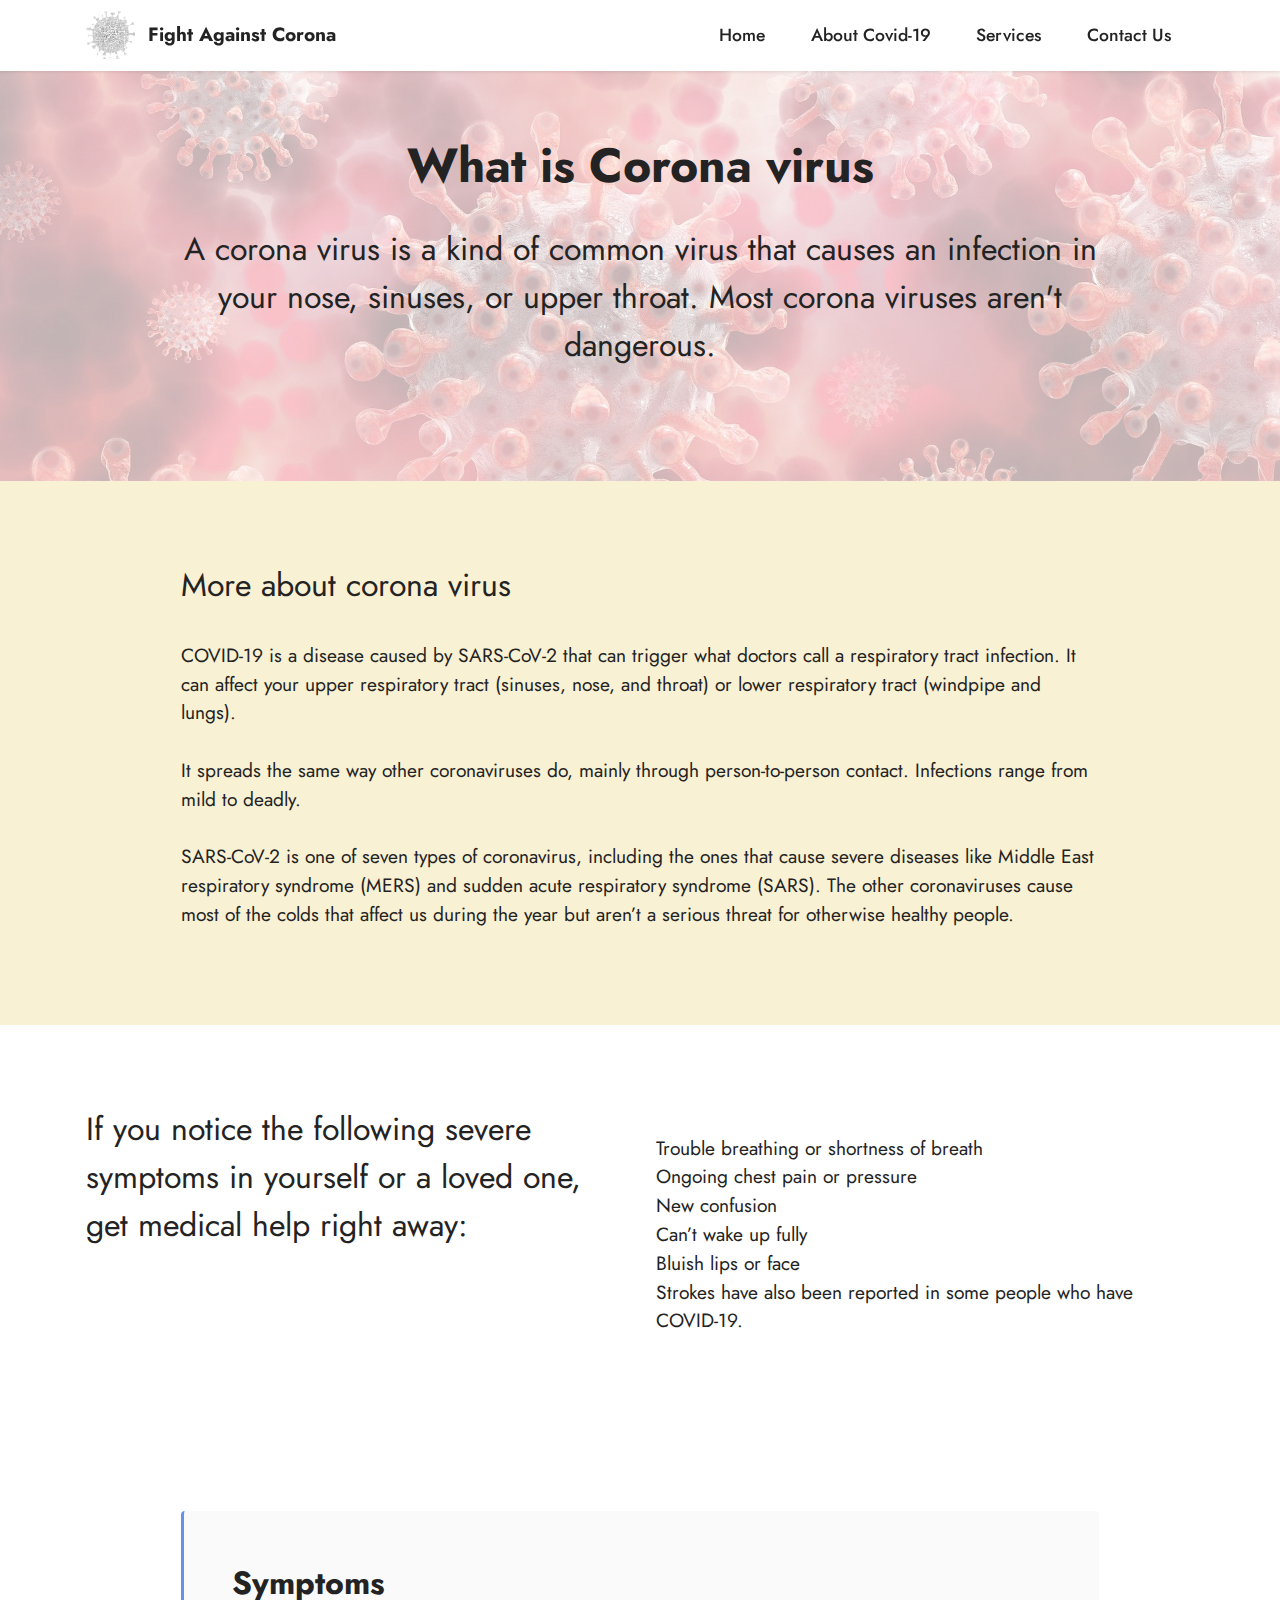
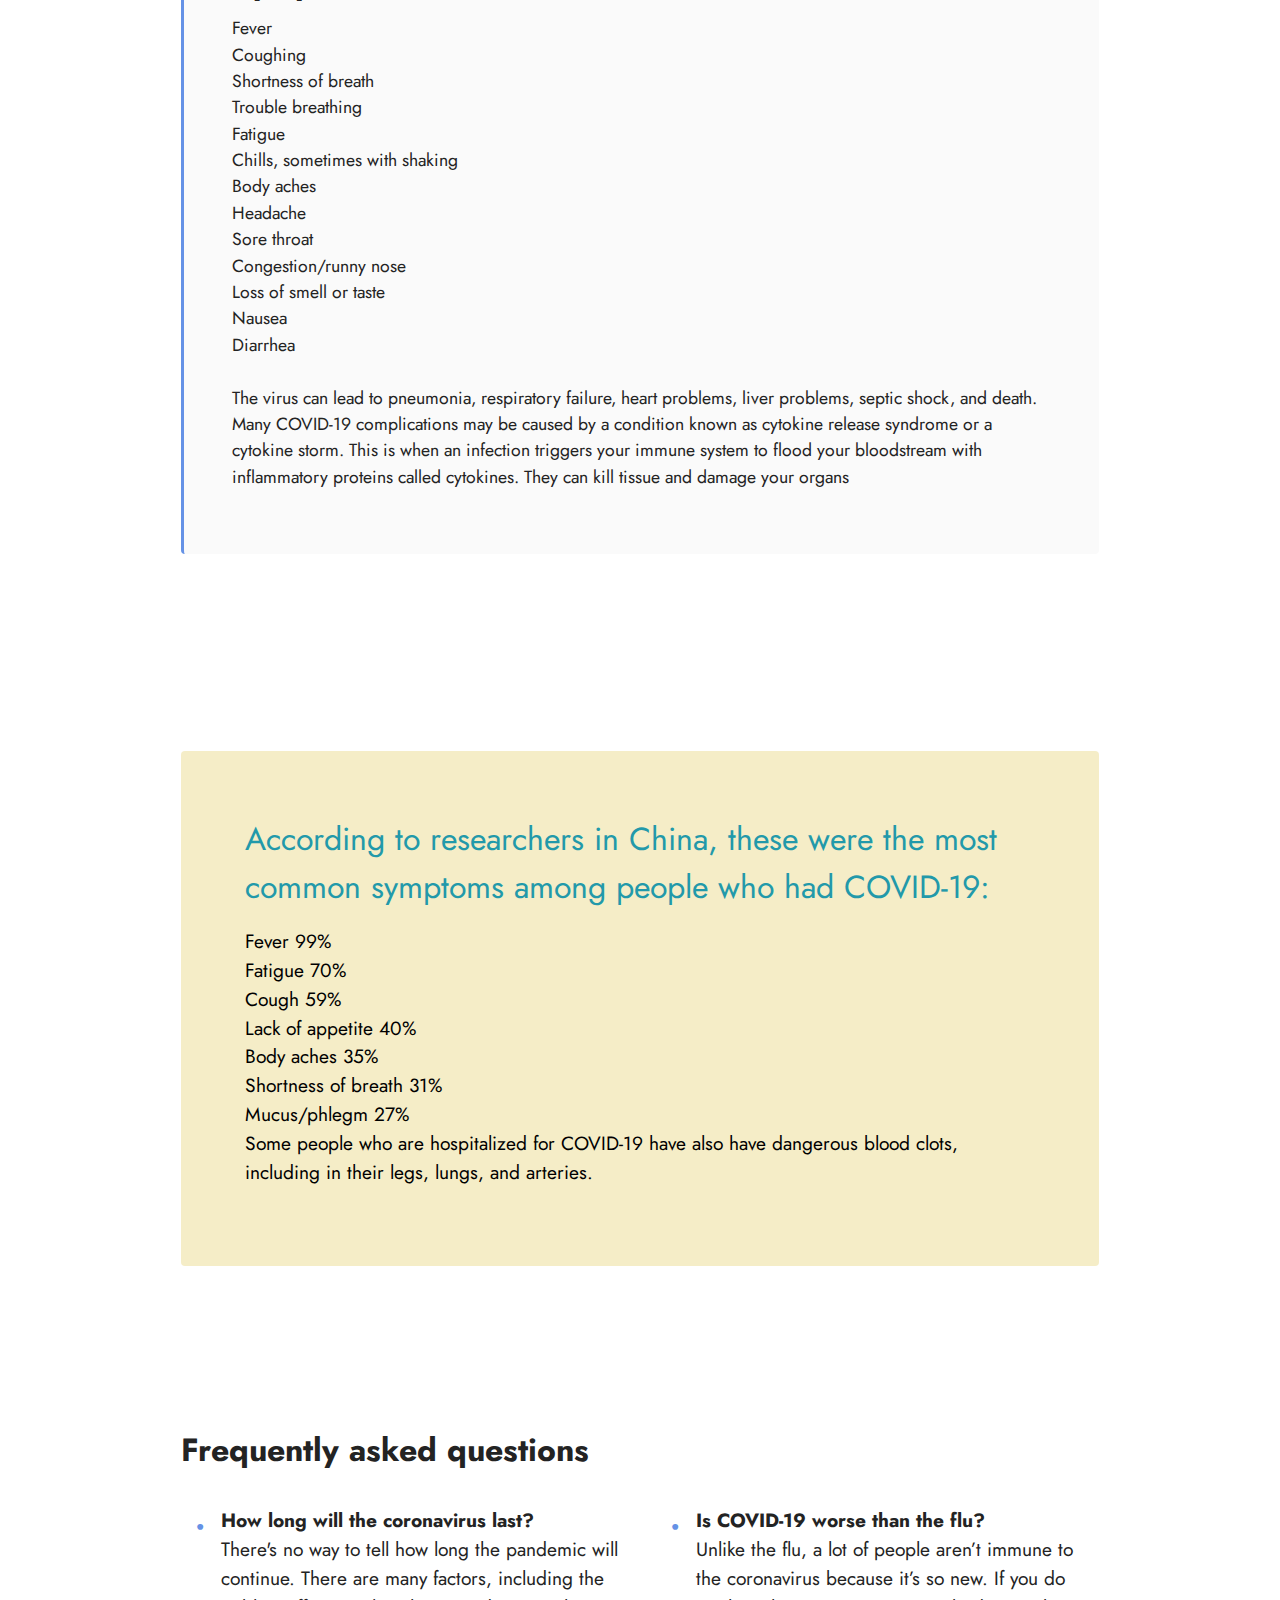
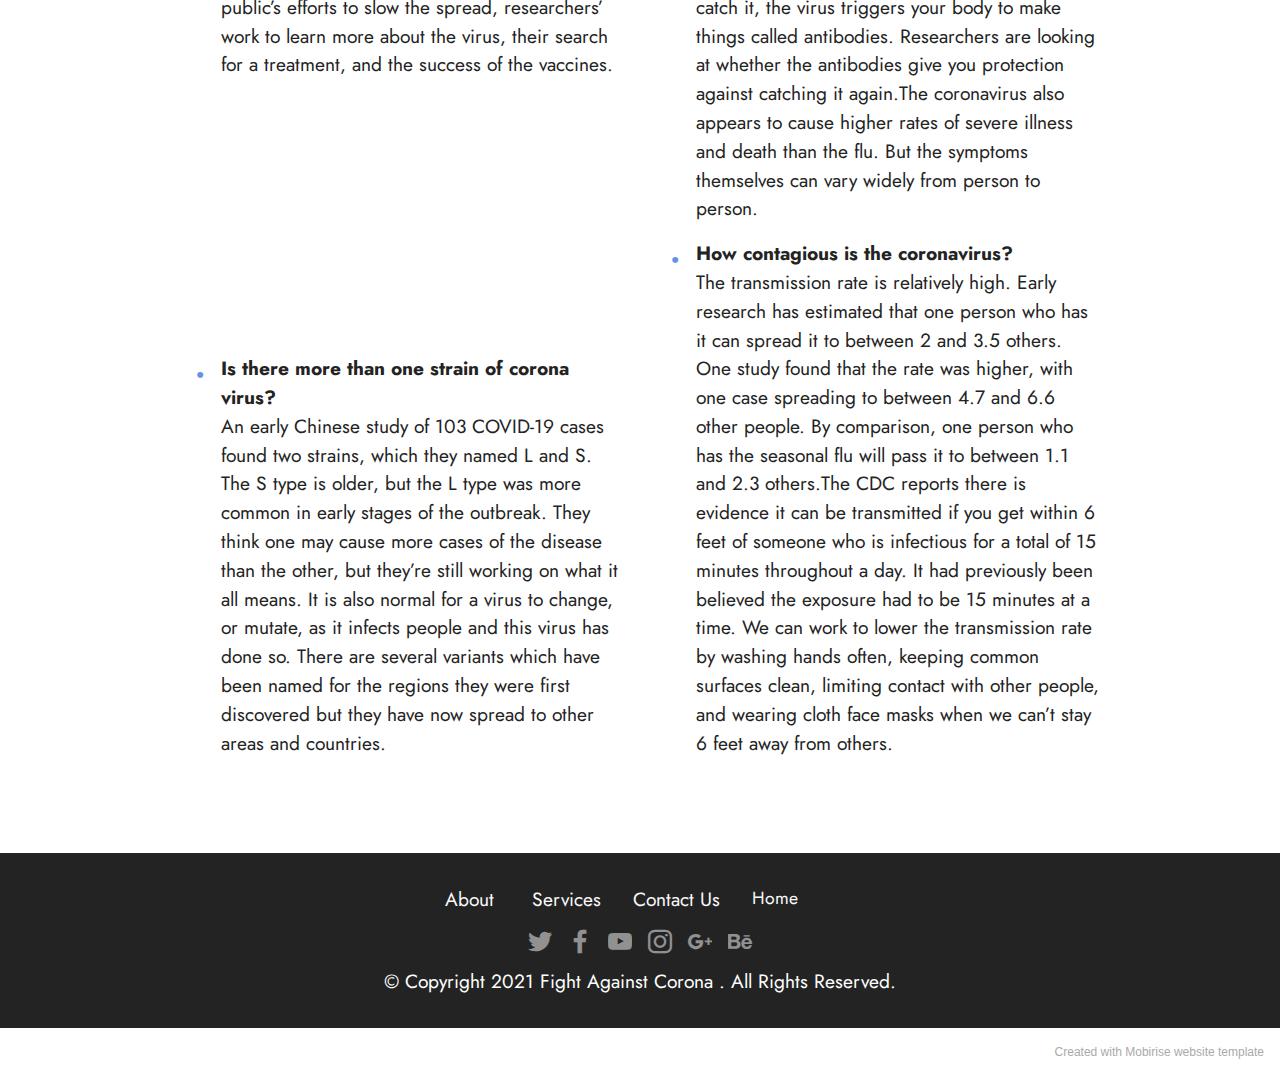
==== page1.html @ 6786c29e "create github pages" ====
<!DOCTYPE html>
<html  >
<head>
  <!-- Site made with Mobirise Website Builder v5.3.0, https://mobirise.com -->
  <meta charset="UTF-8">
  <meta http-equiv="X-UA-Compatible" content="IE=edge">
  <meta name="generator" content="Mobirise v5.3.0, mobirise.com">
  <meta name="viewport" content="width=device-width, initial-scale=1, minimum-scale=1">
  <link rel="shortcut icon" href="assets/images/mbr-135x133.png" type="image/x-icon">
  <meta name="description" content="">
  
  
  <title>About</title>
  <link rel="stylesheet" href="assets/tether/tether.min.css">
  <link rel="stylesheet" href="assets/bootstrap/css/bootstrap.min.css">
  <link rel="stylesheet" href="assets/bootstrap/css/bootstrap-grid.min.css">
  <link rel="stylesheet" href="assets/bootstrap/css/bootstrap-reboot.min.css">
  <link rel="stylesheet" href="assets/dropdown/css/style.css">
  <link rel="stylesheet" href="assets/socicon/css/styles.css">
  <link rel="stylesheet" href="assets/theme/css/style.css">
  <link rel="preload" as="style" href="assets/mobirise/css/mbr-additional.css"><link rel="stylesheet" href="assets/mobirise/css/mbr-additional.css" type="text/css">
  
  
  
  
</head>
<body>
  
  <section class="menu menu1 cid-su1gDEBrvq" once="menu" id="menu1-2">
    

    <nav class="navbar navbar-dropdown navbar-fixed-top navbar-expand-lg">
        <div class="container">
            <div class="navbar-brand">
                <span class="navbar-logo">
                    <a href="https://mobiri.se">
                        <img src="assets/images/mbr-135x133.png" alt="Mobirise" style="height: 3rem;">
                    </a>
                </span>
                <span class="navbar-caption-wrap"><a class="navbar-caption text-black display-7" href="https://mobiri.se">Fight Against Corona<br></a></span>
            </div>
            <button class="navbar-toggler" type="button" data-toggle="collapse" data-target="#navbarSupportedContent" aria-controls="navbarNavAltMarkup" aria-expanded="false" aria-label="Toggle navigation">
                <div class="hamburger">
                    <span></span>
                    <span></span>
                    <span></span>
                    <span></span>
                </div>
            </button>
            <div class="collapse navbar-collapse" id="navbarSupportedContent">
                <ul class="navbar-nav nav-dropdown nav-right" data-app-modern-menu="true"><li class="nav-item"><a class="nav-link link text-black text-primary display-4" href="index.html">Home</a></li><li class="nav-item"><a class="nav-link link text-black text-primary display-4" href="page1.html">About Covid-19</a></li>
                    <li class="nav-item"><a class="nav-link link text-black text-primary display-4" href="page2.html">
                            Services</a></li>
                    <li class="nav-item"><a class="nav-link link text-black text-primary display-4" href="page3.html">Contact Us</a>
                    </li></ul>
                
                
            </div>
        </div>
    </nav>
</section>

<section class="content4 cid-su1xRZBthz" id="content4-c">
    
    <div class="mbr-overlay" style="opacity: 0.7; background-color: rgb(255, 255, 255);">
    </div>
    <div class="container">
        <div class="row justify-content-center">
            <div class="title col-md-12 col-lg-10">
                <h3 class="mbr-section-title mbr-fonts-style align-center mb-4 display-2"><strong>What is Corona virus</strong></h3>
                <h4 class="mbr-section-subtitle align-center mbr-fonts-style mb-4 display-5">A corona virus is a kind of common virus that causes an infection in your nose, sinuses, or upper throat. Most corona viruses aren't dangerous.</h4>
                
            </div>
        </div>
    </div>
</section>

<section class="content5 cid-su1yumZZhE" id="content5-d">
    
    <div class="container">
        <div class="row justify-content-center">
            <div class="col-md-12 col-lg-10">
                
                <h4 class="mbr-section-subtitle mbr-fonts-style mb-4 display-5">
                    More about corona virus</h4>
                <p class="mbr-text mbr-fonts-style display-7">COVID-19 is a disease caused by SARS-CoV-2 that can trigger what doctors call a respiratory tract infection. It can affect your upper respiratory tract (sinuses, nose, and throat) or lower respiratory tract (windpipe and lungs).
<br>
<br>It spreads the same way other coronaviruses do, mainly through person-to-person contact. Infections range from mild to deadly.
<br>
<br>SARS-CoV-2 is one of seven types of coronavirus, including the ones that cause severe diseases like Middle East respiratory syndrome (MERS) and sudden acute respiratory syndrome (SARS). The other coronaviruses cause most of the colds that affect us during the year but aren’t a serious threat for otherwise healthy people.</p>
            </div>
        </div>
    </div>
</section>

<section class="content10 cid-su1BFPc1f1" id="content10-i">
    
    <div class="container">
        <div class="row justify-content-center">
            <div class="col-12 col-md">
                
                <h6 class="mbr-section-subtitle mbr-fonts-style mb-4 display-5">If you notice the following severe symptoms in yourself or a loved one, get medical help right away: 
<div><br></div></h6>
            </div>
            <div class="col-md-12 col-lg-6">
                <p class="mbr-text mbr-fonts-style display-7"><br>Trouble breathing or shortness of breath 
<br>Ongoing chest pain or pressure 
<br>New confusion 
<br>Can’t wake up fully 
<br>Bluish lips or face 
<br>Strokes have also been reported in some people who have COVID-19.</p>
            </div>
        </div>
    </div>
</section>

<section class="content7 cid-su1AZ4Ae5t" id="content7-h">
    
    <div class="container">
        <div class="row justify-content-center">
            <div class="col-12 col-md-10">
                <blockquote>
                <h5 class="mbr-section-title mbr-fonts-style mb-2 display-5"><strong>Symptoms</strong></h5>
                <p class="mbr-text mbr-fonts-style display-4">Fever 
<br>Coughing 
<br>Shortness of breath 
<br>Trouble breathing 
<br>Fatigue 
<br>Chills, sometimes with shaking 
<br>Body aches 
<br>Headache 
<br>Sore throat 
<br>Congestion/runny nose 
<br>Loss of smell or taste 
<br>Nausea 
<br>Diarrhea&nbsp;<br><br>The virus can lead to pneumonia, respiratory failure, heart problems, liver problems, septic shock, and death. Many COVID-19 complications may be caused by a condition known as cytokine release syndrome or a cytokine storm. This is when an infection triggers your immune system to flood your bloodstream with inflammatory proteins called cytokines. They can kill tissue and damage your organs<br></p></blockquote>
            </div>
        </div>
    </div>
</section>

<section class="content15 cid-su1zeWT4mU mbr-parallax-background" id="content15-e">

    

    <div class="mbr-overlay" style="opacity: 0.4; background-color: rgb(255, 255, 255);">
    </div>
    <div class="container">
        <div class="row justify-content-center">
            <div class="card col-md-12 col-lg-10">
                <div class="card-wrapper">
                    <div class="card-box align-left">
                        <h4 class="card-title mbr-fonts-style mbr-white mb-3 display-5">According to researchers in China, these were the most common symptoms among people who had COVID-19:&nbsp;&nbsp;</h4>
                        <p class="mbr-text mbr-fonts-style display-7">Fever 99%
<br>Fatigue 70%
<br>Cough 59%
<br>Lack of appetite 40%
<br>Body aches 35%
<br>Shortness of breath 31%
<br>Mucus/phlegm 27%
<br>Some people who are hospitalized for COVID-19 have also have dangerous blood clots, including in their legs, lungs, and arteries.</p>
                        
                    </div>
                </div>
            </div>
        </div>
    </div>
</section>

<section class="content13 cid-su1A7gB6Mn mbr-parallax-background" id="content13-g">
    
    <div class="mbr-overlay" style="opacity: 0.9; background-color: rgb(255, 255, 255);"></div>
    <div class="container">
        <div class="row justify-content-center">
            <div class="col-md-12 col-lg-10">
                <h3 class="mbr-section-title mbr-fonts-style mb-4 display-5">
                    <strong>Frequently asked questions</strong>
                </h3>
            </div>
        </div>
        <div class="row justify-content-center">
            <div class="col-md-12 col-lg-10">
                <div class="row justify-content-center">
                    <div class="col-12 col-lg-6">
                        <ul class="list mbr-fonts-style display-7">
                            <li><strong>How long will the coronavirus last?<br></strong>There's no way to tell how long the pandemic will continue. There are many factors, including the public’s efforts to slow the spread, researchers’ work to learn more about the virus, their search for a treatment, and the success of the vaccines.<br><br><br><br><br><br><br><br><br><br></li><li><strong>Is there more than one strain of corona virus?</strong><br>An early Chinese study of 103 COVID-19 cases found two strains, which they named L and S. The S type is older, but the L type was more common in early stages of the outbreak. They think one may cause more cases of the disease than the other, but they’re still working on what it all means. It is also normal for a virus to change, or mutate, as it infects people and this virus has done so. There are several variants which have been named for the regions they were first discovered but they have now spread to other areas and countries.&nbsp;</li>
                        </ul>
                    </div>
                    <div class="col-12 col-lg-6">
                        <ul class="list mbr-fonts-style display-7">
                            <li><span style="font-size: 1.2rem;"><strong>Is COVID-19 worse than the flu?<br></strong></span>Unlike the flu, a lot of people aren’t immune to the coronavirus because it’s so new. If you do catch it, the virus triggers your body to make things called antibodies. Researchers are looking at whether the antibodies give you protection against catching it again.The coronavirus also appears to cause higher rates of severe illness and death than the flu. But the symptoms themselves can vary widely from person to person.</li>
                            <li><strong>How contagious is the coronavirus?
<br></strong>The transmission rate is relatively high. Early research has estimated that one person who has it can spread it to between 2 and 3.5 others. One study found that the rate was higher, with one case spreading to between 4.7 and 6.6 other people. By comparison, one person who has the seasonal flu will pass it to between 1.1 and 2.3 others.The CDC reports there is evidence it can be transmitted if you get within 6 feet of someone who is infectious for a total of 15 minutes throughout a day. It had previously been believed the exposure had to be 15 minutes at a time. We can work to lower the transmission rate by washing hands often, keeping common surfaces clean, limiting contact with other people, and wearing cloth face masks when we can’t stay 6 feet away from others.</li>
                        </ul>
                    </div>
                </div>
            </div>
        </div>
    </div>
</section>

<section class="footer3 cid-su1FdnD8k3" once="footers" id="footer3-l">

    

    

    <div class="container">
        <div class="media-container-row align-center mbr-white">
            <div class="row row-links">
                <ul class="foot-menu">
                    
                    
                    
                    
                    
                <li class="foot-menu-item mbr-fonts-style display-7">
                        <a class="text-white text-primary" href="page1.html">About</a>&nbsp;</li><li class="foot-menu-item mbr-fonts-style display-7">
                        <a class="text-white text-primary" href="page2.html">Services</a>
                    </li><li class="foot-menu-item mbr-fonts-style display-7">
                        <a class="text-white text-primary" href="page3.html">Contact Us</a></li><li class="foot-menu-item mbr-fonts-style display-4"><a href="index.html#top" class="text-white">Home</a></li><li class="foot-menu-item mbr-fonts-style display-7">&nbsp;<br></li></ul>
            </div>
            <div class="row social-row">
                <div class="social-list align-right pb-2">
                    
                    
                    
                    
                    
                    
                <div class="soc-item">
                        <a href="https://twitter.com/" target="_blank">
                            <span class="mbr-iconfont mbr-iconfont-social socicon-twitter socicon"></span>
                        </a>
                    </div><div class="soc-item">
                        <a href="https://www.facebook.com/" target="_blank">
                            <span class="mbr-iconfont mbr-iconfont-social socicon-facebook socicon"></span>
                        </a>
                    </div><div class="soc-item">
                        <a href="https://www.youtube.com/" target="_blank">
                            <span class="mbr-iconfont mbr-iconfont-social socicon-youtube socicon"></span>
                        </a>
                    </div><div class="soc-item">
                        <a href="https://instagram.com/" target="_blank">
                            <span class="mbr-iconfont mbr-iconfont-social socicon-instagram socicon"></span>
                        </a>
                    </div><div class="soc-item">
                        <a href="https://plus.google.com/" target="_blank">
                            <span class="mbr-iconfont mbr-iconfont-social socicon-googleplus socicon"></span>
                        </a>
                    </div><div class="soc-item">
                        <a href="https://www.behance.net/" target="_blank">
                            <span class="mbr-iconfont mbr-iconfont-social socicon-behance socicon"></span>
                        </a>
                    </div></div>
            </div>
            <div class="row row-copirayt">
                <p class="mbr-text mb-0 mbr-fonts-style mbr-white align-center display-7">
                    © Copyright 2021 Fight Against Corona . All Rights Reserved.
                </p>
            </div>
        </div>
    </div>
</section><section style="background-color: #fff; font-family: -apple-system, BlinkMacSystemFont, 'Segoe UI', 'Roboto', 'Helvetica Neue', Arial, sans-serif; color:#aaa; font-size:12px; padding: 0; align-items: center; display: flex;"><a href="https://mobirise.site/g" style="flex: 1 1; height: 3rem; padding-left: 1rem;"></a><p style="flex: 0 0 auto; margin:0; padding-right:1rem;">Created with Mobirise <a href="https://mobirise.site/u" style="color:#aaa;">website</a> template</p></section><script src="assets/web/assets/jquery/jquery.min.js"></script>  <script src="assets/popper/popper.min.js"></script>  <script src="assets/tether/tether.min.js"></script>  <script src="assets/bootstrap/js/bootstrap.min.js"></script>  <script src="assets/smoothscroll/smooth-scroll.js"></script>  <script src="assets/dropdown/js/nav-dropdown.js"></script>  <script src="assets/dropdown/js/navbar-dropdown.js"></script>  <script src="assets/touchswipe/jquery.touch-swipe.min.js"></script>  <script src="assets/parallax/jarallax.min.js"></script>  <script src="assets/theme/js/script.js"></script>  
  
  
</body>
</html>
---- assets/dropdown/css/style.css ----
.navbar-dropdown {
  left: 0;
  padding: 0;
  position: absolute;
  right: 0;
  top: 0;
  transition: all 0.45s ease;
  z-index: 1030;
  background: #282828; }
  .navbar-dropdown .navbar-logo {
    margin-right: 0.8rem;
    transition: margin 0.3s ease-in-out;
    vertical-align: middle; }
    .navbar-dropdown .navbar-logo img {
      height: 3.125rem;
      transition: all 0.3s ease-in-out; }
    .navbar-dropdown .navbar-logo.mbr-iconfont {
      font-size: 3.125rem;
      line-height: 3.125rem; }
  .navbar-dropdown .navbar-caption {
    font-weight: 700;
    white-space: normal;
    vertical-align: -4px;
    line-height: 3.125rem !important; }
    .navbar-dropdown .navbar-caption, .navbar-dropdown .navbar-caption:hover {
      color: inherit;
      text-decoration: none; }
  .navbar-dropdown .mbr-iconfont + .navbar-caption {
    vertical-align: -1px; }
  .navbar-dropdown.navbar-fixed-top {
    position: fixed; }
  .navbar-dropdown .navbar-brand span {
    vertical-align: -4px; }
  .navbar-dropdown.bg-color.transparent {
    background: none; }
  .navbar-dropdown.navbar-short .navbar-brand {
    padding: 0.625rem 0; }
    .navbar-dropdown.navbar-short .navbar-brand span {
      vertical-align: -1px; }
  .navbar-dropdown.navbar-short .navbar-caption {
    line-height: 2.375rem !important;
    vertical-align: -2px; }
  .navbar-dropdown.navbar-short .navbar-logo {
    margin-right: 0.5rem; }
    .navbar-dropdown.navbar-short .navbar-logo img {
      height: 2.375rem; }
    .navbar-dropdown.navbar-short .navbar-logo.mbr-iconfont {
      font-size: 2.375rem;
      line-height: 2.375rem; }
  .navbar-dropdown.navbar-short .mbr-table-cell {
    height: 3.625rem; }
  .navbar-dropdown .navbar-close {
    left: 0.6875rem;
    position: fixed;
    top: 0.75rem;
    z-index: 1000; }
  .navbar-dropdown .hamburger-icon {
    content: "";
    display: inline-block;
    vertical-align: middle;
    width: 16px;
    -webkit-box-shadow: 0 -6px 0 1px #282828,0 0 0 1px #282828,0 6px 0 1px #282828;
    -moz-box-shadow: 0 -6px 0 1px #282828,0 0 0 1px #282828,0 6px 0 1px #282828;
    box-shadow: 0 -6px 0 1px #282828,0 0 0 1px #282828,0 6px 0 1px #282828; }

.dropdown-menu .dropdown-toggle[data-toggle="dropdown-submenu"]::after {
  border-bottom: 0.35em solid transparent;
  border-left: 0.35em solid;
  border-right: 0;
  border-top: 0.35em solid transparent;
  margin-left: 0.3rem; }

.dropdown-menu .dropdown-item:focus {
  outline: 0; }

.nav-dropdown {
  font-size: 0.75rem;
  font-weight: 500;
  height: auto !important; }
  .nav-dropdown .nav-btn {
    padding-left: 1rem; }
  .nav-dropdown .link {
    margin: .667em 1.667em;
    font-weight: 500;
    padding: 0;
    transition: color .2s ease-in-out; }
    .nav-dropdown .link.dropdown-toggle {
      margin-right: 2.583em; }
      .nav-dropdown .link.dropdown-toggle::after {
        margin-left: .25rem;
        border-top: 0.35em solid;
        border-right: 0.35em solid transparent;
        border-left: 0.35em solid transparent;
        border-bottom: 0; }
      .nav-dropdown .link.dropdown-toggle[aria-expanded="true"] {
        margin: 0;
        padding: 0.667em 3.263em  0.667em 1.667em; }
  .nav-dropdown .link::after,
  .nav-dropdown .dropdown-item::after {
    color: inherit; }
  .nav-dropdown .btn {
    font-size: 0.75rem;
    font-weight: 700;
    letter-spacing: 0;
    margin-bottom: 0;
    padding-left: 1.25rem;
    padding-right: 1.25rem; }
  .nav-dropdown .dropdown-menu {
    border-radius: 0;
    border: 0;
    left: 0;
    margin: 0;
    padding-bottom: 1.25rem;
    padding-top: 1.25rem;
    position: relative; }
  .nav-dropdown .dropdown-submenu {
    margin-left: 0.125rem;
    top: 0; }
  .nav-dropdown .dropdown-item {
    font-weight: 500;
    line-height: 2;
    padding: 0.3846em 4.615em 0.3846em 1.5385em;
    position: relative;
    transition: color .2s ease-in-out, background-color .2s ease-in-out; }
    .nav-dropdown .dropdown-item::after {
      margin-top: -0.3077em;
      position: absolute;
      right: 1.1538em;
      top: 50%; }
    .nav-dropdown .dropdown-item:focus, .nav-dropdown .dropdown-item:hover {
      background: none; }

@media (max-width: 767px) {
  .nav-dropdown.navbar-toggleable-sm {
    bottom: 0;
    display: none;
    left: 0;
    overflow-x: hidden;
    position: fixed;
    top: 0;
    transform: translateX(-100%);
    -ms-transform: translateX(-100%);
    -webkit-transform: translateX(-100%);
    width: 18.75rem;
    z-index: 999; } }
.nav-dropdown.navbar-toggleable-xl {
  bottom: 0;
  display: none;
  left: 0;
  overflow-x: hidden;
  position: fixed;
  top: 0;
  transform: translateX(-100%);
  -ms-transform: translateX(-100%);
  -webkit-transform: translateX(-100%);
  width: 18.75rem;
  z-index: 999; }

.nav-dropdown-sm {
  display: block !important;
  overflow-x: hidden;
  overflow: auto;
  padding-top: 3.875rem; }
  .nav-dropdown-sm::after {
    content: "";
    display: block;
    height: 3rem;
    width: 100%; }
  .nav-dropdown-sm.collapse.in ~ .navbar-close {
    display: block !important; }
  .nav-dropdown-sm.collapsing, .nav-dropdown-sm.collapse.in {
    transform: translateX(0);
    -ms-transform: translateX(0);
    -webkit-transform: translateX(0);
    transition: all 0.25s ease-out;
    -webkit-transition: all 0.25s ease-out;
    background: #282828; }
  .nav-dropdown-sm.collapsing[aria-expanded="false"] {
    transform: translateX(-100%);
    -ms-transform: translateX(-100%);
    -webkit-transform: translateX(-100%); }
  .nav-dropdown-sm .nav-item {
    display: block;
    margin-left: 0 !important;
    padding-left: 0; }
  .nav-dropdown-sm .link,
  .nav-dropdown-sm .dropdown-item {
    border-top: 1px dotted rgba(255, 255, 255, 0.1);
    font-size: 0.8125rem;
    line-height: 1.6;
    margin: 0 !important;
    padding: 0.875rem 2.4rem 0.875rem 1.5625rem !important;
    position: relative;
    white-space: normal; }
    .nav-dropdown-sm .link:focus, .nav-dropdown-sm .link:hover,
    .nav-dropdown-sm .dropdown-item:focus,
    .nav-dropdown-sm .dropdown-item:hover {
      background: rgba(0, 0, 0, 0.2) !important;
      color: #c0a375; }
  .nav-dropdown-sm .nav-btn {
    position: relative;
    padding: 1.5625rem 1.5625rem 0 1.5625rem; }
    .nav-dropdown-sm .nav-btn::before {
      border-top: 1px dotted rgba(255, 255, 255, 0.1);
      content: "";
      left: 0;
      position: absolute;
      top: 0;
      width: 100%; }
    .nav-dropdown-sm .nav-btn + .nav-btn {
      padding-top: 0.625rem; }
      .nav-dropdown-sm .nav-btn + .nav-btn::before {
        display: none; }
  .nav-dropdown-sm .btn {
    padding: 0.625rem 0; }
  .nav-dropdown-sm .dropdown-toggle[data-toggle="dropdown-submenu"]::after {
    margin-left: .25rem;
    border-top: 0.35em solid;
    border-right: 0.35em solid transparent;
    border-left: 0.35em solid transparent;
    border-bottom: 0; }
  .nav-dropdown-sm .dropdown-toggle[data-toggle="dropdown-submenu"][aria-expanded="true"]::after {
    border-top: 0;
    border-right: 0.35em solid transparent;
    border-left: 0.35em solid transparent;
    border-bottom: 0.35em solid; }
  .nav-dropdown-sm .dropdown-menu {
    margin: 0;
    padding: 0;
    position: relative;
    top: 0;
    left: 0;
    width: 100%;
    border: 0;
    float: none;
    border-radius: 0;
    background: none; }
  .nav-dropdown-sm .dropdown-submenu {
    left: 100%;
    margin-left: 0.125rem;
    margin-top: -1.25rem;
    top: 0; }

.navbar-toggleable-sm .nav-dropdown .dropdown-menu {
  position: absolute; }

.navbar-toggleable-sm .nav-dropdown .dropdown-submenu {
  left: 100%;
  margin-left: 0.125rem;
  margin-top: -1.25rem;
  top: 0; }

.navbar-toggleable-sm.opened .nav-dropdown .dropdown-menu {
  position: relative; }

.navbar-toggleable-sm.opened .nav-dropdown .dropdown-submenu {
  left: 0;
  margin-left: 00rem;
  margin-top: 0rem;
  top: 0; }

.is-builder .nav-dropdown.collapsing {
  transition: none !important; }

/*# sourceMappingURL=style.css.map */
---- assets/socicon/css/styles.css ----
@charset "UTF-8";

@font-face {
  font-family: 'Socicon';
  src:  url('../fonts/socicon.eot');
  src:  url('../fonts/socicon.eot?#iefix') format('embedded-opentype'),
    url('../fonts/socicon.woff2') format('woff2'),
    url('../fonts/socicon.ttf') format('truetype'),
    url('../fonts/socicon.woff') format('woff'),
    url('../fonts/socicon.svg#socicon') format('svg');
  font-weight: normal;
  font-style: normal;
  font-display: swap;
}

[data-icon]:before {
  font-family: "socicon" !important;
  content: attr(data-icon);
  font-style: normal !important;
  font-weight: normal !important;
  font-variant: normal !important;
  text-transform: none !important;
  speak: none;
  line-height: 1;
  -webkit-font-smoothing: antialiased;
  -moz-osx-font-smoothing: grayscale;
}

[class^="socicon-"], [class*=" socicon-"] {
  /* use !important to prevent issues with browser extensions that change fonts */
  font-family: 'Socicon' !important;
  speak: none;
  font-style: normal;
  font-weight: normal;
  font-variant: normal;
  text-transform: none;
  line-height: 1;

  /* Better Font Rendering =========== */
  -webkit-font-smoothing: antialiased;
  -moz-osx-font-smoothing: grayscale;
}

.socicon-eitaa:before {
  content: "\e97c";
}
.socicon-soroush:before {
  content: "\e97d";
}
.socicon-bale:before {
  content: "\e97e";
}
.socicon-zazzle:before {
  content: "\e97b";
}
.socicon-society6:before {
  content: "\e97a";
}
.socicon-redbubble:before {
  content: "\e979";
}
.socicon-avvo:before {
  content: "\e978";
}
.socicon-stitcher:before {
  content: "\e977";
}
.socicon-googlehangouts:before {
  content: "\e974";
}
.socicon-dlive:before {
  content: "\e975";
}
.socicon-vsco:before {
  content: "\e976";
}
.socicon-flipboard:before {
  content: "\e973";
}
.socicon-ubuntu:before {
  content: "\e958";
}
.socicon-artstation:before {
  content: "\e959";
}
.socicon-invision:before {
  content: "\e95a";
}
.socicon-torial:before {
  content: "\e95b";
}
.socicon-collectorz:before {
  content: "\e95c";
}
.socicon-seenthis:before {
  content: "\e95d";
}
.socicon-googleplaymusic:before {
  content: "\e95e";
}
.socicon-debian:before {
  content: "\e95f";
}
.socicon-filmfreeway:before {
  content: "\e960";
}
.socicon-gnome:before {
  content: "\e961";
}
.socicon-itchio:before {
  content: "\e962";
}
.socicon-jamendo:before {
  content: "\e963";
}
.socicon-mix:before {
  content: "\e964";
}
.socicon-sharepoint:before {
  content: "\e965";
}
.socicon-tinder:before {
  content: "\e966";
}
.socicon-windguru:before {
  content: "\e967";
}
.socicon-cdbaby:before {
  content: "\e968";
}
.socicon-elementaryos:before {
  content: "\e969";
}
.socicon-stage32:before {
  content: "\e96a";
}
.socicon-tiktok:before {
  content: "\e96b";
}
.socicon-gitter:before {
  content: "\e96c";
}
.socicon-letterboxd:before {
  content: "\e96d";
}
.socicon-threema:before {
  content: "\e96e";
}
.socicon-splice:before {
  content: "\e96f";
}
.socicon-metapop:before {
  content: "\e970";
}
.socicon-naver:before {
  content: "\e971";
}
.socicon-remote:before {
  content: "\e972";
}
.socicon-internet:before {
  content: "\e957";
}
.socicon-moddb:before {
  content: "\e94b";
}
.socicon-indiedb:before {
  content: "\e94c";
}
.socicon-traxsource:before {
  content: "\e94d";
}
.socicon-gamefor:before {
  content: "\e94e";
}
.socicon-pixiv:before {
  content: "\e94f";
}
.socicon-myanimelist:before {
  content: "\e950";
}
.socicon-blackberry:before {
  content: "\e951";
}
.socicon-wickr:before {
  content: "\e952";
}
.socicon-spip:before {
  content: "\e953";
}
.socicon-napster:before {
  content: "\e954";
}
.socicon-beatport:before {
  content: "\e955";
}
.socicon-hackerone:before {
  content: "\e956";
}
.socicon-hackernews:before {
  content: "\e946";
}
.socicon-smashwords:before {
  content: "\e947";
}
.socicon-kobo:before {
  content: "\e948";
}
.socicon-bookbub:before {
  content: "\e949";
}
.socicon-mailru:before {
  content: "\e94a";
}
.socicon-gitlab:before {
  content: "\e945";
}
.socicon-instructables:before {
  content: "\e944";
}
.socicon-portfolio:before {
  content: "\e943";
}
.socicon-codered:before {
  content: "\e940";
}
.socicon-origin:before {
  content: "\e941";
}
.socicon-nextdoor:before {
  content: "\e942";
}
.socicon-udemy:before {
  content: "\e93f";
}
.socicon-livemaster:before {
  content: "\e93e";
}
.socicon-crunchbase:before {
  content: "\e93b";
}
.socicon-homefy:before {
  content: "\e93c";
}
.socicon-calendly:before {
  content: "\e93d";
}
.socicon-realtor:before {
  content: "\e90f";
}
.socicon-tidal:before {
  content: "\e910";
}
.socicon-qobuz:before {
  content: "\e911";
}
.socicon-natgeo:before {
  content: "\e912";
}
.socicon-mastodon:before {
  content: "\e913";
}
.socicon-unsplash:before {
  content: "\e914";
}
.socicon-homeadvisor:before {
  content: "\e915";
}
.socicon-angieslist:before {
  content: "\e916";
}
.socicon-codepen:before {
  content: "\e917";
}
.socicon-slack:before {
  content: "\e918";
}
.socicon-openaigym:before {
  content: "\e919";
}
.socicon-logmein:before {
  content: "\e91a";
}
.socicon-fiverr:before {
  content: "\e91b";
}
.socicon-gotomeeting:before {
  content: "\e91c";
}
.socicon-aliexpress:before {
  content: "\e91d";
}
.socicon-guru:before {
  content: "\e91e";
}
.socicon-appstore:before {
  content: "\e91f";
}
.socicon-homes:before {
  content: "\e920";
}
.socicon-zoom:before {
  content: "\e921";
}
.socicon-alibaba:before {
  content: "\e922";
}
.socicon-craigslist:before {
  content: "\e923";
}
.socicon-wix:before {
  content: "\e924";
}
.socicon-redfin:before {
  content: "\e925";
}
.socicon-googlecalendar:before {
  content: "\e926";
}
.socicon-shopify:before {
  content: "\e927";
}
.socicon-freelancer:before {
  content: "\e928";
}
.socicon-seedrs:before {
  content: "\e929";
}
.socicon-bing:before {
  content: "\e92a";
}
.socicon-doodle:before {
  content: "\e92b";
}
.socicon-bonanza:before {
  content: "\e92c";
}
.socicon-squarespace:before {
  content: "\e92d";
}
.socicon-toptal:before {
  content: "\e92e";
}
.socicon-gust:before {
  content: "\e92f";
}
.socicon-ask:before {
  content: "\e930";
}
.socicon-trulia:before {
  content: "\e931";
}
.socicon-loomly:before {
  content: "\e932";
}
.socicon-ghost:before {
  content: "\e933";
}
.socicon-upwork:before {
  content: "\e934";
}
.socicon-fundable:before {
  content: "\e935";
}
.socicon-booking:before {
  content: "\e936";
}
.socicon-googlemaps:before {
  content: "\e937";
}
.socicon-zillow:before {
  content: "\e938";
}
.socicon-niconico:before {
  content: "\e939";
}
.socicon-toneden:before {
  content: "\e93a";
}
.socicon-augment:before {
  content: "\e908";
}
.socicon-bitbucket:before {
  content: "\e909";
}
.socicon-fyuse:before {
  content: "\e90a";
}
.socicon-yt-gaming:before {
  content: "\e90b";
}
.socicon-sketchfab:before {
  content: "\e90c";
}
.socicon-mobcrush:before {
  content: "\e90d";
}
.socicon-microsoft:before {
  content: "\e90e";
}
.socicon-pandora:before {
  content: "\e907";
}
.socicon-messenger:before {
  content: "\e906";
}
.socicon-gamewisp:before {
  content: "\e905";
}
.socicon-bloglovin:before {
  content: "\e904";
}
.socicon-tunein:before {
  content: "\e903";
}
.socicon-gamejolt:before {
  content: "\e901";
}
.socicon-trello:before {
  content: "\e902";
}
.socicon-spreadshirt:before {
  content: "\e900";
}
.socicon-500px:before {
  content: "\e000";
}
.socicon-8tracks:before {
  content: "\e001";
}
.socicon-airbnb:before {
  content: "\e002";
}
.socicon-alliance:before {
  content: "\e003";
}
.socicon-amazon:before {
  content: "\e004";
}
.socicon-amplement:before {
  content: "\e005";
}
.socicon-android:before {
  content: "\e006";
}
.socicon-angellist:before {
  content: "\e007";
}
.socicon-apple:before {
  content: "\e008";
}
.socicon-appnet:before {
  content: "\e009";
}
.socicon-baidu:before {
  content: "\e00a";
}
.socicon-bandcamp:before {
  content: "\e00b";
}
.socicon-battlenet:before {
  content: "\e00c";
}
.socicon-mixer:before {
  content: "\e00d";
}
.socicon-bebee:before {
  content: "\e00e";
}
.socicon-bebo:before {
  content: "\e00f";
}
.socicon-behance:before {
  content: "\e010";
}
.socicon-blizzard:before {
  content: "\e011";
}
.socicon-blogger:before {
  content: "\e012";
}
.socicon-buffer:before {
  content: "\e013";
}
.socicon-chrome:before {
  content: "\e014";
}
.socicon-coderwall:before {
  content: "\e015";
}
.socicon-curse:before {
  content: "\e016";
}
.socicon-dailymotion:before {
  content: "\e017";
}
.socicon-deezer:before {
  content: "\e018";
}
.socicon-delicious:before {
  content: "\e019";
}
.socicon-deviantart:before {
  content: "\e01a";
}
.socicon-diablo:before {
  content: "\e01b";
}
.socicon-digg:before {
  content: "\e01c";
}
.socicon-discord:before {
  content: "\e01d";
}
.socicon-disqus:before {
  content: "\e01e";
}
.socicon-douban:before {
  content: "\e01f";
}
.socicon-draugiem:before {
  content: "\e020";
}
.socicon-dribbble:before {
  content: "\e021";
}
.socicon-drupal:before {
  content: "\e022";
}
.socicon-ebay:before {
  content: "\e023";
}
.socicon-ello:before {
  content: "\e024";
}
.socicon-endomodo:before {
  content: "\e025";
}
.socicon-envato:before {
  content: "\e026";
}
.socicon-etsy:before {
  content: "\e027";
}
.socicon-facebook:before {
  content: "\e028";
}
.socicon-feedburner:before {
  content: "\e029";
}
.socicon-filmweb:before {
  content: "\e02a";
}
.socicon-firefox:before {
  content: "\e02b";
}
.socicon-flattr:before {
  content: "\e02c";
}
.socicon-flickr:before {
  content: "\e02d";
}
.socicon-formulr:before {
  content: "\e02e";
}
.socicon-forrst:before {
  content: "\e02f";
}
.socicon-foursquare:before {
  content: "\e030";
}
.socicon-friendfeed:before {
  content: "\e031";
}
.socicon-github:before {
  content: "\e032";
}
.socicon-goodreads:before {
  content: "\e033";
}
.socicon-google:before {
  content: "\e034";
}
.socicon-googlescholar:before {
  content: "\e035";
}
.socicon-googlegroups:before {
  content: "\e036";
}
.socicon-googlephotos:before {
  content: "\e037";
}
.socicon-googleplus:before {
  content: "\e038";
}
.socicon-grooveshark:before {
  content: "\e039";
}
.socicon-hackerrank:before {
  content: "\e03a";
}
.socicon-hearthstone:before {
  content: "\e03b";
}
.socicon-hellocoton:before {
  content: "\e03c";
}
.socicon-heroes:before {
  content: "\e03d";
}
.socicon-smashcast:before {
  content: "\e03e";
}
.socicon-horde:before {
  content: "\e03f";
}
.socicon-houzz:before {
  content: "\e040";
}
.socicon-icq:before {
  content: "\e041";
}
.socicon-identica:before {
  content: "\e042";
}
.socicon-imdb:before {
  content: "\e043";
}
.socicon-instagram:before {
  content: "\e044";
}
.socicon-issuu:before {
  content: "\e045";
}
.socicon-istock:before {
  content: "\e046";
}
.socicon-itunes:before {
  content: "\e047";
}
.socicon-keybase:before {
  content: "\e048";
}
.socicon-lanyrd:before {
  content: "\e049";
}
.socicon-lastfm:before {
  content: "\e04a";
}
.socicon-line:before {
  content: "\e04b";
}
.socicon-linkedin:before {
  content: "\e04c";
}
.socicon-livejournal:before {
  content: "\e04d";
}
.socicon-lyft:before {
  content: "\e04e";
}
.socicon-macos:before {
  content: "\e04f";
}
.socicon-mail:before {
  content: "\e050";
}
.socicon-medium:before {
  content: "\e051";
}
.socicon-meetup:before {
  content: "\e052";
}
.socicon-mixcloud:before {
  content: "\e053";
}
.socicon-modelmayhem:before {
  content: "\e054";
}
.socicon-mumble:before {
  content: "\e055";
}
.socicon-myspace:before {
  content: "\e056";
}
.socicon-newsvine:before {
  content: "\e057";
}
.socicon-nintendo:before {
  content: "\e058";
}
.socicon-npm:before {
  content: "\e059";
}
.socicon-odnoklassniki:before {
  content: "\e05a";
}
.socicon-openid:before {
  content: "\e05b";
}
.socicon-opera:before {
  content: "\e05c";
}
.socicon-outlook:before {
  content: "\e05d";
}
.socicon-overwatch:before {
  content: "\e05e";
}
.socicon-patreon:before {
  content: "\e05f";
}
.socicon-paypal:before {
  content: "\e060";
}
.socicon-periscope:before {
  content: "\e061";
}
.socicon-persona:before {
  content: "\e062";
}
.socicon-pinterest:before {
  content: "\e063";
}
.socicon-play:before {
  content: "\e064";
}
.socicon-player:before {
  content: "\e065";
}
.socicon-playstation:before {
  content: "\e066";
}
.socicon-pocket:before {
  content: "\e067";
}
.socicon-qq:before {
  content: "\e068";
}
.socicon-quora:before {
  content: "\e069";
}
.socicon-raidcall:before {
  content: "\e06a";
}
.socicon-ravelry:before {
  content: "\e06b";
}
.socicon-reddit:before {
  content: "\e06c";
}
.socicon-renren:before {
  content: "\e06d";
}
.socicon-researchgate:before {
  content: "\e06e";
}
.socicon-residentadvisor:before {
  content: "\e06f";
}
.socicon-reverbnation:before {
  content: "\e070";
}
.socicon-rss:before {
  content: "\e071";
}
.socicon-sharethis:before {
  content: "\e072";
}
.socicon-skype:before {
  content: "\e073";
}
.socicon-slideshare:before {
  content: "\e074";
}
.socicon-smugmug:before {
  content: "\e075";
}
.socicon-snapchat:before {
  content: "\e076";
}
.socicon-songkick:before {
  content: "\e077";
}
.socicon-soundcloud:before {
  content: "\e078";
}
.socicon-spotify:before {
  content: "\e079";
}
.socicon-stackexchange:before {
  content: "\e07a";
}
.socicon-stackoverflow:before {
  content: "\e07b";
}
.socicon-starcraft:before {
  content: "\e07c";
}
.socicon-stayfriends:before {
  content: "\e07d";
}
.socicon-steam:before {
  content: "\e07e";
}
.socicon-storehouse:before {
  content: "\e07f";
}
.socicon-strava:before {
  content: "\e080";
}
.socicon-streamjar:before {
  content: "\e081";
}
.socicon-stumbleupon:before {
  content: "\e082";
}
.socicon-swarm:before {
  content: "\e083";
}
.socicon-teamspeak:before {
  content: "\e084";
}
.socicon-teamviewer:before {
  content: "\e085";
}
.socicon-technorati:before {
  content: "\e086";
}
.socicon-telegram:before {
  content: "\e087";
}
.socicon-tripadvisor:before {
  content: "\e088";
}
.socicon-tripit:before {
  content: "\e089";
}
.socicon-triplej:before {
  content: "\e08a";
}
.socicon-tumblr:before {
  content: "\e08b";
}
.socicon-twitch:before {
  content: "\e08c";
}
.socicon-twitter:before {
  content: "\e08d";
}
.socicon-uber:before {
  content: "\e08e";
}
.socicon-ventrilo:before {
  content: "\e08f";
}
.socicon-viadeo:before {
  content: "\e090";
}
.socicon-viber:before {
  content: "\e091";
}
.socicon-viewbug:before {
  content: "\e092";
}
.socicon-vimeo:before {
  content: "\e093";
}
.socicon-vine:before {
  content: "\e094";
}
.socicon-vkontakte:before {
  content: "\e095";
}
.socicon-warcraft:before {
  content: "\e096";
}
.socicon-wechat:before {
  content: "\e097";
}
.socicon-weibo:before {
  content: "\e098";
}
.socicon-whatsapp:before {
  content: "\e099";
}
.socicon-wikipedia:before {
  content: "\e09a";
}
.socicon-windows:before {
  content: "\e09b";
}
.socicon-wordpress:before {
  content: "\e09c";
}
.socicon-wykop:before {
  content: "\e09d";
}
.socicon-xbox:before {
  content: "\e09e";
}
.socicon-xing:before {
  content: "\e09f";
}
.socicon-yahoo:before {
  content: "\e0a0";
}
.socicon-yammer:before {
  content: "\e0a1";
}
.socicon-yandex:before {
  content: "\e0a2";
}
.socicon-yelp:before {
  content: "\e0a3";
}
.socicon-younow:before {
  content: "\e0a4";
}
.socicon-youtube:before {
  content: "\e0a5";
}
.socicon-zapier:before {
  content: "\e0a6";
}
.socicon-zerply:before {
  content: "\e0a7";
}
.socicon-zomato:before {
  content: "\e0a8";
}
.socicon-zynga:before {
  content: "\e0a9";
}
---- assets/theme/css/style.css ----
@charset "UTF-8";
section {
  background-color: #ffffff;
}

body {
  font-style: normal;
  line-height: 1.5;
  font-weight: 400;
  color: #232323;
  position: relative;
}

section,
.container,
.container-fluid {
  position: relative;
  word-wrap: break-word;
}

a.mbr-iconfont:hover {
  text-decoration: none;
}

.article .lead p,
.article .lead ul,
.article .lead ol,
.article .lead pre,
.article .lead blockquote {
  margin-bottom: 0;
}

a {
  font-style: normal;
  font-weight: 400;
  cursor: pointer;
}
a, a:hover {
  text-decoration: none;
}

.mbr-section-title {
  font-style: normal;
  line-height: 1.3;
}

.mbr-section-subtitle {
  line-height: 1.3;
}

.mbr-text {
  font-style: normal;
  line-height: 1.7;
}

h1,
h2,
h3,
h4,
h5,
h6,
.display-1,
.display-2,
.display-4,
.display-5,
.display-7,
span,
p,
a {
  line-height: 1;
  word-break: break-word;
  word-wrap: break-word;
  font-weight: 400;
}

b,
strong {
  font-weight: bold;
}

input:-webkit-autofill, input:-webkit-autofill:hover, input:-webkit-autofill:focus, input:-webkit-autofill:active {
  transition-delay: 9999s;
  -webkit-transition-property: background-color, color;
  transition-property: background-color, color;
}

textarea[type=hidden] {
  display: none;
}

section {
  background-position: 50% 50%;
  background-repeat: no-repeat;
  background-size: cover;
}
section .mbr-background-video,
section .mbr-background-video-preview {
  position: absolute;
  bottom: 0;
  left: 0;
  right: 0;
  top: 0;
}

.hidden {
  visibility: hidden;
}

.mbr-z-index20 {
  z-index: 20;
}

/*! Base colors */
.mbr-white {
  color: #ffffff;
}

.mbr-black {
  color: #111111;
}

.mbr-bg-white {
  background-color: #ffffff;
}

.mbr-bg-black {
  background-color: #000000;
}

/*! Text-aligns */
.align-left {
  text-align: left;
}

.align-center {
  text-align: center;
}

.align-right {
  text-align: right;
}

/*! Font-weight  */
.mbr-light {
  font-weight: 300;
}

.mbr-regular {
  font-weight: 400;
}

.mbr-semibold {
  font-weight: 500;
}

.mbr-bold {
  font-weight: 700;
}

/*! Media  */
.media-content {
  flex-basis: 100%;
}

.media-container-row {
  display: flex;
  flex-direction: row;
  flex-wrap: wrap;
  justify-content: center;
  align-content: center;
  align-items: start;
}
.media-container-row .media-size-item {
  width: 400px;
}

.media-container-column {
  display: flex;
  flex-direction: column;
  flex-wrap: wrap;
  justify-content: center;
  align-content: center;
  align-items: stretch;
}
.media-container-column > * {
  width: 100%;
}

@media (min-width: 992px) {
  .media-container-row {
    flex-wrap: nowrap;
  }
}
figure {
  margin-bottom: 0;
  overflow: hidden;
}

figure[mbr-media-size] {
  transition: width 0.1s;
}

img,
iframe {
  display: block;
  width: 100%;
}

.card {
  background-color: transparent;
  border: none;
}

.card-box {
  width: 100%;
}

.card-img {
  text-align: center;
  flex-shrink: 0;
  -webkit-flex-shrink: 0;
}

.media {
  max-width: 100%;
  margin: 0 auto;
}

.mbr-figure {
  align-self: center;
}

.media-container > div {
  max-width: 100%;
}

.mbr-figure img,
.card-img img {
  width: 100%;
}

@media (max-width: 991px) {
  .media-size-item {
    width: auto !important;
  }

  .media {
    width: auto;
  }

  .mbr-figure {
    width: 100% !important;
  }
}
/*! Buttons */
.mbr-section-btn {
  margin-left: -0.6rem;
  margin-right: -0.6rem;
  font-size: 0;
}

.btn {
  font-weight: 600;
  border-width: 1px;
  font-style: normal;
  margin: 0.6rem 0.6rem;
  white-space: normal;
  transition: all 0.2s ease-in-out;
  display: inline-flex;
  align-items: center;
  justify-content: center;
  word-break: break-word;
}

.btn-sm {
  font-weight: 600;
  letter-spacing: 0px;
  transition: all 0.3s ease-in-out;
}

.btn-md {
  font-weight: 600;
  letter-spacing: 0px;
  transition: all 0.3s ease-in-out;
}

.btn-lg {
  font-weight: 600;
  letter-spacing: 0px;
  transition: all 0.3s ease-in-out;
}

.btn-form {
  margin: 0;
}
.btn-form:hover {
  cursor: pointer;
}

nav .mbr-section-btn {
  margin-left: 0rem;
  margin-right: 0rem;
}

/*! Btn icon margin */
.btn .mbr-iconfont,
.btn.btn-sm .mbr-iconfont {
  order: 1;
  cursor: pointer;
  margin-left: 0.5rem;
  vertical-align: sub;
}

.btn.btn-md .mbr-iconfont,
.btn.btn-md .mbr-iconfont {
  margin-left: 0.8rem;
}

.mbr-regular {
  font-weight: 400;
}

.mbr-semibold {
  font-weight: 500;
}

.mbr-bold {
  font-weight: 700;
}

[type=submit] {
  -webkit-appearance: none;
}

/*! Full-screen */
.mbr-fullscreen .mbr-overlay {
  min-height: 100vh;
}

.mbr-fullscreen {
  display: flex;
  display: -moz-flex;
  display: -ms-flex;
  display: -o-flex;
  align-items: center;
  min-height: 100vh;
  padding-top: 3rem;
  padding-bottom: 3rem;
}

/*! Map */
.map {
  height: 25rem;
  position: relative;
}
.map iframe {
  width: 100%;
  height: 100%;
}

/*! Scroll to top arrow */
.mbr-arrow-up {
  bottom: 25px;
  right: 90px;
  position: fixed;
  text-align: right;
  z-index: 5000;
  color: #ffffff;
  font-size: 22px;
}

.mbr-arrow-up a {
  background: rgba(0, 0, 0, 0.2);
  border-radius: 50%;
  color: #fff;
  display: inline-block;
  height: 60px;
  width: 60px;
  border: 2px solid #fff;
  outline-style: none !important;
  position: relative;
  text-decoration: none;
  transition: all 0.3s ease-in-out;
  cursor: pointer;
  text-align: center;
}
.mbr-arrow-up a:hover {
  background-color: rgba(0, 0, 0, 0.4);
}
.mbr-arrow-up a i {
  line-height: 60px;
}

.mbr-arrow-up-icon {
  display: block;
  color: #fff;
}

.mbr-arrow-up-icon::before {
  content: "›";
  display: inline-block;
  font-family: serif;
  font-size: 22px;
  line-height: 1;
  font-style: normal;
  position: relative;
  top: 6px;
  left: -4px;
  transform: rotate(-90deg);
}

/*! Arrow Down */
.mbr-arrow {
  position: absolute;
  bottom: 45px;
  left: 50%;
  width: 60px;
  height: 60px;
  cursor: pointer;
  background-color: rgba(80, 80, 80, 0.5);
  border-radius: 50%;
  transform: translateX(-50%);
}
@media (max-width: 767px) {
  .mbr-arrow {
    display: none;
  }
}
.mbr-arrow > a {
  display: inline-block;
  text-decoration: none;
  outline-style: none;
  -webkit-animation: arrowdown 1.7s ease-in-out infinite;
          animation: arrowdown 1.7s ease-in-out infinite;
  color: #ffffff;
}
.mbr-arrow > a > i {
  position: absolute;
  top: -2px;
  left: 15px;
  font-size: 2rem;
}

#scrollToTop a i::before {
  content: "";
  position: absolute;
  display: block;
  border-bottom: 2.5px solid #fff;
  border-left: 2.5px solid #fff;
  width: 27.8%;
  height: 27.8%;
  left: 50%;
  top: 51%;
  transform: translateY(-30%) translateX(-50%) rotate(135deg);
}

@keyframes arrowdown {
  0% {
    transform: translateY(0px);
  }
  50% {
    transform: translateY(-5px);
  }
  100% {
    transform: translateY(0px);
  }
}
@-webkit-keyframes arrowdown {
  0% {
    transform: translateY(0px);
  }
  50% {
    transform: translateY(-5px);
  }
  100% {
    transform: translateY(0px);
  }
}
@media (max-width: 500px) {
  .mbr-arrow-up {
    left: 0;
    right: 0;
    text-align: center;
  }
}
/*Gradients animation*/
@keyframes gradient-animation {
  from {
    background-position: 0% 100%;
    -webkit-animation-timing-function: ease-in-out;
            animation-timing-function: ease-in-out;
  }
  to {
    background-position: 100% 0%;
    -webkit-animation-timing-function: ease-in-out;
            animation-timing-function: ease-in-out;
  }
}
@-webkit-keyframes gradient-animation {
  from {
    background-position: 0% 100%;
    -webkit-animation-timing-function: ease-in-out;
            animation-timing-function: ease-in-out;
  }
  to {
    background-position: 100% 0%;
    -webkit-animation-timing-function: ease-in-out;
            animation-timing-function: ease-in-out;
  }
}
.bg-gradient {
  background-size: 200% 200%;
  animation: gradient-animation 5s infinite alternate;
  -webkit-animation: gradient-animation 5s infinite alternate;
}

.menu .navbar-brand {
  display: -webkit-flex;
}
.menu .navbar-brand span {
  display: flex;
  display: -webkit-flex;
}
.menu .navbar-brand .navbar-caption-wrap {
  display: -webkit-flex;
}
.menu .navbar-brand .navbar-logo img {
  display: -webkit-flex;
  width: auto;
}
@media (min-width: 768px) and (max-width: 991px) {
  .menu .navbar-toggleable-sm .navbar-nav {
    display: -ms-flexbox;
  }
}
@media (max-width: 991px) {
  .menu .navbar-collapse {
    max-height: 93.5vh;
  }
  .menu .navbar-collapse.show {
    overflow: auto;
  }
}
@media (min-width: 992px) {
  .menu .navbar-nav.nav-dropdown {
    display: -webkit-flex;
  }
  .menu .navbar-toggleable-sm .navbar-collapse {
    display: -webkit-flex !important;
  }
  .menu .collapsed .navbar-collapse {
    max-height: 93.5vh;
  }
  .menu .collapsed .navbar-collapse.show {
    overflow: auto;
  }
}
@media (max-width: 767px) {
  .menu .navbar-collapse {
    max-height: 80vh;
  }
}

.nav-link .mbr-iconfont {
  margin-right: 0.5rem;
}

.navbar {
  display: -webkit-flex;
  -webkit-flex-wrap: wrap;
  -webkit-align-items: center;
  -webkit-justify-content: space-between;
}

.navbar-collapse {
  -webkit-flex-basis: 100%;
  -webkit-flex-grow: 1;
  -webkit-align-items: center;
}

.nav-dropdown .link {
  padding: 0.667em 1.667em !important;
  margin: 0 !important;
}

.nav {
  display: -webkit-flex;
  -webkit-flex-wrap: wrap;
}

.row {
  display: -webkit-flex;
  -webkit-flex-wrap: wrap;
}

.justify-content-center {
  -webkit-justify-content: center;
}

.form-inline {
  display: -webkit-flex;
}

.card-wrapper {
  -webkit-flex: 1;
}

.carousel-control {
  z-index: 10;
  display: -webkit-flex;
}

.carousel-controls {
  display: -webkit-flex;
}

.media {
  display: -webkit-flex;
}

.form-group:focus {
  outline: none;
}

.jq-selectbox__select {
  padding: 7px 0;
  position: relative;
}

.jq-selectbox__dropdown {
  overflow: hidden;
  border-radius: 10px;
  position: absolute;
  top: 100%;
  left: 0 !important;
  width: 100% !important;
}

.jq-selectbox__trigger-arrow {
  right: 0;
  transform: translateY(-50%);
}

.jq-selectbox li {
  padding: 1.07em 0.5em;
}

input[type=range] {
  padding-left: 0 !important;
  padding-right: 0 !important;
}

.modal-dialog,
.modal-content {
  height: 100%;
}

.modal-dialog .carousel-inner {
  height: calc(100vh - 1.75rem);
}
@media (max-width: 575px) {
  .modal-dialog .carousel-inner {
    height: calc(100vh - 1rem);
  }
}

.carousel-item {
  text-align: center;
}

.carousel-item img {
  margin: auto;
}

.navbar-toggler {
  align-self: flex-start;
  padding: 0.25rem 0.75rem;
  font-size: 1.25rem;
  line-height: 1;
  background: transparent;
  border: 1px solid transparent;
  border-radius: 0.25rem;
}

.navbar-toggler:focus,
.navbar-toggler:hover {
  text-decoration: none;
}

.navbar-toggler-icon {
  display: inline-block;
  width: 1.5em;
  height: 1.5em;
  vertical-align: middle;
  content: "";
  background: no-repeat center center;
  background-size: 100% 100%;
}

.navbar-toggler-left {
  position: absolute;
  left: 1rem;
}

.navbar-toggler-right {
  position: absolute;
  right: 1rem;
}

.card-img {
  width: auto;
}

.menu .navbar.collapsed:not(.beta-menu) {
  flex-direction: column;
}

.carousel-item.active,
.carousel-item-next,
.carousel-item-prev {
  display: flex;
}

.note-air-layout .dropup .dropdown-menu,
.note-air-layout .navbar-fixed-bottom .dropdown .dropdown-menu {
  bottom: initial !important;
}

html,
body {
  height: auto;
  min-height: 100vh;
}

.dropup .dropdown-toggle::after {
  display: none;
}

.form-asterisk {
  font-family: initial;
  position: absolute;
  top: -2px;
  font-weight: normal;
}

.form-control-label {
  position: relative;
  cursor: pointer;
  margin-bottom: 0.357em;
  padding: 0;
}

.alert {
  color: #ffffff;
  border-radius: 0;
  border: 0;
  font-size: 1.1rem;
  line-height: 1.5;
  margin-bottom: 1.875rem;
  padding: 1.25rem;
  position: relative;
  text-align: center;
}
.alert.alert-form::after {
  background-color: inherit;
  bottom: -7px;
  content: "";
  display: block;
  height: 14px;
  left: 50%;
  margin-left: -7px;
  position: absolute;
  transform: rotate(45deg);
  width: 14px;
}

.form-control {
  background-color: #ffffff;
  background-clip: border-box;
  color: #232323;
  line-height: 1rem !important;
  height: auto;
  padding: 0.6rem 1.2rem;
  transition: border-color 0.25s ease 0s;
  border: 1px solid transparent !important;
  border-radius: 4px;
  box-shadow: rgba(0, 0, 0, 0.07) 0px 1px 1px 0px, rgba(0, 0, 0, 0.07) 0px 1px 3px 0px, rgba(0, 0, 0, 0.03) 0px 0px 0px 1px;
}
.form-active .form-control:invalid {
  border-color: red;
}

form .row {
  margin-left: -0.6rem;
  margin-right: -0.6rem;
}
form .row [class*=col] {
  padding-left: 0.6rem;
  padding-right: 0.6rem;
}

form .mbr-section-btn {
  margin: 0;
  padding-left: 0.6rem;
  padding-right: 0.6rem;
}

form .btn {
  display: flex;
  padding: 0.6rem 1.2rem;
  margin: 0;
}

form .form-check-input {
  margin-top: 0.5;
}

textarea.form-control {
  line-height: 1.5rem !important;
}

.form-group {
  margin-bottom: 1.2rem;
}

.form-control,
form .btn {
  min-height: 48px;
}

.gdpr-block label span.textGDPR input[name=gdpr] {
  top: 7px;
}

.form-control:focus {
  box-shadow: none;
}

:focus {
  outline: none;
}

.mbr-overlay {
  background-color: #000;
  bottom: 0;
  left: 0;
  opacity: 0.5;
  position: absolute;
  right: 0;
  top: 0;
  z-index: 0;
  pointer-events: none;
}

blockquote {
  font-style: italic;
  padding: 3rem;
  font-size: 1.09rem;
  position: relative;
  border-left: 3px solid;
}

ul,
ol,
pre,
blockquote {
  margin-bottom: 2.3125rem;
}

.mt-4 {
  margin-top: 2rem !important;
}

.mb-4 {
  margin-bottom: 2rem !important;
}

@media (min-width: 992px) {
  .container {
    padding-left: 16px;
    padding-right: 16px;
  }

  .row {
    margin-left: -16px;
    margin-right: -16px;
  }
  .row > [class*=col] {
    padding-left: 16px;
    padding-right: 16px;
  }
}
@media (min-width: 768px) {
  .container-fluid {
    padding-left: 32px;
    padding-right: 32px;
  }
}
@media (min-width: 768px) and (max-width: 991px) {
  .mbr-container {
    padding-left: 32px;
    padding-right: 32px;
  }
}
@media (max-width: 767px) {
  .mbr-container {
    padding-left: 16px;
    padding-right: 16px;
  }
}
.card-wrapper,
.item-wrapper {
  overflow: hidden;
}

.app-video-wrapper > img {
  opacity: 1;
}.engine {
	position: absolute;
	text-indent: -2400px;
	text-align: center;
	padding: 0;
	top: 0;
	left: -2400px;
}
---- assets/mobirise/css/mbr-additional.css ----
@import url(https://fonts.googleapis.com/css?family=Jost:100,200,300,400,500,600,700,800,900,100i,200i,300i,400i,500i,600i,700i,800i,900i&display=swap);





body {
  font-family: Jost;
}
.display-1 {
  font-family: 'Jost', sans-serif;
  font-size: 4.6rem;
  line-height: 1.1;
}
.display-1 > .mbr-iconfont {
  font-size: 5.75rem;
}
.display-2 {
  font-family: 'Jost', sans-serif;
  font-size: 3rem;
  line-height: 1.1;
}
.display-2 > .mbr-iconfont {
  font-size: 3.75rem;
}
.display-4 {
  font-family: 'Jost', sans-serif;
  font-size: 1.1rem;
  line-height: 1.5;
}
.display-4 > .mbr-iconfont {
  font-size: 1.375rem;
}
.display-5 {
  font-family: 'Jost', sans-serif;
  font-size: 2rem;
  line-height: 1.5;
}
.display-5 > .mbr-iconfont {
  font-size: 2.5rem;
}
.display-7 {
  font-family: 'Jost', sans-serif;
  font-size: 1.2rem;
  line-height: 1.5;
}
.display-7 > .mbr-iconfont {
  font-size: 1.5rem;
}
/* ---- Fluid typography for mobile devices ---- */
/* 1.4 - font scale ratio ( bootstrap == 1.42857 ) */
/* 100vw - current viewport width */
/* (48 - 20)  48 == 48rem == 768px, 20 == 20rem == 320px(minimal supported viewport) */
/* 0.65 - min scale variable, may vary */
@media (max-width: 992px) {
  .display-1 {
    font-size: 3.68rem;
  }
}
@media (max-width: 768px) {
  .display-1 {
    font-size: 3.22rem;
    font-size: calc( 2.26rem + (4.6 - 2.26) * ((100vw - 20rem) / (48 - 20)));
    line-height: calc( 1.1 * (2.26rem + (4.6 - 2.26) * ((100vw - 20rem) / (48 - 20))));
  }
  .display-2 {
    font-size: 2.4rem;
    font-size: calc( 1.7rem + (3 - 1.7) * ((100vw - 20rem) / (48 - 20)));
    line-height: calc( 1.3 * (1.7rem + (3 - 1.7) * ((100vw - 20rem) / (48 - 20))));
  }
  .display-4 {
    font-size: 0.88rem;
    font-size: calc( 1.0350000000000001rem + (1.1 - 1.0350000000000001) * ((100vw - 20rem) / (48 - 20)));
    line-height: calc( 1.4 * (1.0350000000000001rem + (1.1 - 1.0350000000000001) * ((100vw - 20rem) / (48 - 20))));
  }
  .display-5 {
    font-size: 1.6rem;
    font-size: calc( 1.35rem + (2 - 1.35) * ((100vw - 20rem) / (48 - 20)));
    line-height: calc( 1.4 * (1.35rem + (2 - 1.35) * ((100vw - 20rem) / (48 - 20))));
  }
  .display-7 {
    font-size: 0.96rem;
    font-size: calc( 1.07rem + (1.2 - 1.07) * ((100vw - 20rem) / (48 - 20)));
    line-height: calc( 1.4 * (1.07rem + (1.2 - 1.07) * ((100vw - 20rem) / (48 - 20))));
  }
}
/* Buttons */
.btn {
  padding: 0.6rem 1.2rem;
  border-radius: 4px;
}
.btn-sm {
  padding: 0.6rem 1.2rem;
  border-radius: 4px;
}
.btn-md {
  padding: 0.6rem 1.2rem;
  border-radius: 4px;
}
.btn-lg {
  padding: 1rem 2.6rem;
  border-radius: 4px;
}
.bg-primary {
  background-color: #6592e6 !important;
}
.bg-success {
  background-color: #40b0bf !important;
}
.bg-info {
  background-color: #47b5ed !important;
}
.bg-warning {
  background-color: #ffe161 !important;
}
.bg-danger {
  background-color: #ff9966 !important;
}
.btn-primary,
.btn-primary:active {
  background-color: #6592e6 !important;
  border-color: #6592e6 !important;
  color: #ffffff !important;
  box-shadow: 0 2px 2px 0 rgba(0, 0, 0, 0.2);
}
.btn-primary:hover,
.btn-primary:focus,
.btn-primary.focus,
.btn-primary.active {
  color: #ffffff !important;
  background-color: #2260d2 !important;
  border-color: #2260d2 !important;
  box-shadow: 0 2px 5px 0 rgba(0, 0, 0, 0.2);
}
.btn-primary.disabled,
.btn-primary:disabled {
  color: #ffffff !important;
  background-color: #2260d2 !important;
  border-color: #2260d2 !important;
}
.btn-secondary,
.btn-secondary:active {
  background-color: #ff6666 !important;
  border-color: #ff6666 !important;
  color: #ffffff !important;
  box-shadow: 0 2px 2px 0 rgba(0, 0, 0, 0.2);
}
.btn-secondary:hover,
.btn-secondary:focus,
.btn-secondary.focus,
.btn-secondary.active {
  color: #ffffff !important;
  background-color: #ff0f0f !important;
  border-color: #ff0f0f !important;
  box-shadow: 0 2px 5px 0 rgba(0, 0, 0, 0.2);
}
.btn-secondary.disabled,
.btn-secondary:disabled {
  color: #ffffff !important;
  background-color: #ff0f0f !important;
  border-color: #ff0f0f !important;
}
.btn-info,
.btn-info:active {
  background-color: #47b5ed !important;
  border-color: #47b5ed !important;
  color: #ffffff !important;
  box-shadow: 0 2px 2px 0 rgba(0, 0, 0, 0.2);
}
.btn-info:hover,
.btn-info:focus,
.btn-info.focus,
.btn-info.active {
  color: #ffffff !important;
  background-color: #148cca !important;
  border-color: #148cca !important;
  box-shadow: 0 2px 5px 0 rgba(0, 0, 0, 0.2);
}
.btn-info.disabled,
.btn-info:disabled {
  color: #ffffff !important;
  background-color: #148cca !important;
  border-color: #148cca !important;
}
.btn-success,
.btn-success:active {
  background-color: #40b0bf !important;
  border-color: #40b0bf !important;
  color: #ffffff !important;
  box-shadow: 0 2px 2px 0 rgba(0, 0, 0, 0.2);
}
.btn-success:hover,
.btn-success:focus,
.btn-success.focus,
.btn-success.active {
  color: #ffffff !important;
  background-color: #2a747e !important;
  border-color: #2a747e !important;
  box-shadow: 0 2px 5px 0 rgba(0, 0, 0, 0.2);
}
.btn-success.disabled,
.btn-success:disabled {
  color: #ffffff !important;
  background-color: #2a747e !important;
  border-color: #2a747e !important;
}
.btn-warning,
.btn-warning:active {
  background-color: #ffe161 !important;
  border-color: #ffe161 !important;
  color: #614f00 !important;
  box-shadow: 0 2px 2px 0 rgba(0, 0, 0, 0.2);
}
.btn-warning:hover,
.btn-warning:focus,
.btn-warning.focus,
.btn-warning.active {
  color: #0a0800 !important;
  background-color: #ffd10a !important;
  border-color: #ffd10a !important;
  box-shadow: 0 2px 5px 0 rgba(0, 0, 0, 0.2);
}
.btn-warning.disabled,
.btn-warning:disabled {
  color: #614f00 !important;
  background-color: #ffd10a !important;
  border-color: #ffd10a !important;
}
.btn-danger,
.btn-danger:active {
  background-color: #ff9966 !important;
  border-color: #ff9966 !important;
  color: #ffffff !important;
  box-shadow: 0 2px 2px 0 rgba(0, 0, 0, 0.2);
}
.btn-danger:hover,
.btn-danger:focus,
.btn-danger.focus,
.btn-danger.active {
  color: #ffffff !important;
  background-color: #ff5f0f !important;
  border-color: #ff5f0f !important;
  box-shadow: 0 2px 5px 0 rgba(0, 0, 0, 0.2);
}
.btn-danger.disabled,
.btn-danger:disabled {
  color: #ffffff !important;
  background-color: #ff5f0f !important;
  border-color: #ff5f0f !important;
}
.btn-white,
.btn-white:active {
  background-color: #fafafa !important;
  border-color: #fafafa !important;
  color: #7a7a7a !important;
  box-shadow: 0 2px 2px 0 rgba(0, 0, 0, 0.2);
}
.btn-white:hover,
.btn-white:focus,
.btn-white.focus,
.btn-white.active {
  color: #4f4f4f !important;
  background-color: #cfcfcf !important;
  border-color: #cfcfcf !important;
  box-shadow: 0 2px 5px 0 rgba(0, 0, 0, 0.2);
}
.btn-white.disabled,
.btn-white:disabled {
  color: #7a7a7a !important;
  background-color: #cfcfcf !important;
  border-color: #cfcfcf !important;
}
.btn-black,
.btn-black:active {
  background-color: #232323 !important;
  border-color: #232323 !important;
  color: #ffffff !important;
  box-shadow: 0 2px 2px 0 rgba(0, 0, 0, 0.2);
}
.btn-black:hover,
.btn-black:focus,
.btn-black.focus,
.btn-black.active {
  color: #ffffff !important;
  background-color: #000000 !important;
  border-color: #000000 !important;
  box-shadow: 0 2px 5px 0 rgba(0, 0, 0, 0.2);
}
.btn-black.disabled,
.btn-black:disabled {
  color: #ffffff !important;
  background-color: #000000 !important;
  border-color: #000000 !important;
}
.btn-primary-outline,
.btn-primary-outline:active {
  background-color: transparent !important;
  border-color: transparent;
  color: #6592e6;
}
.btn-primary-outline:hover,
.btn-primary-outline:focus,
.btn-primary-outline.focus,
.btn-primary-outline.active {
  color: #2260d2 !important;
  background-color: transparent!important;
  border-color: transparent!important;
  box-shadow: none!important;
}
.btn-primary-outline.disabled,
.btn-primary-outline:disabled {
  color: #ffffff !important;
  background-color: #6592e6 !important;
  border-color: #6592e6 !important;
}
.btn-secondary-outline,
.btn-secondary-outline:active {
  background-color: transparent !important;
  border-color: transparent;
  color: #ff6666;
}
.btn-secondary-outline:hover,
.btn-secondary-outline:focus,
.btn-secondary-outline.focus,
.btn-secondary-outline.active {
  color: #ff0f0f !important;
  background-color: transparent!important;
  border-color: transparent!important;
  box-shadow: none!important;
}
.btn-secondary-outline.disabled,
.btn-secondary-outline:disabled {
  color: #ffffff !important;
  background-color: #ff6666 !important;
  border-color: #ff6666 !important;
}
.btn-info-outline,
.btn-info-outline:active {
  background-color: transparent !important;
  border-color: transparent;
  color: #47b5ed;
}
.btn-info-outline:hover,
.btn-info-outline:focus,
.btn-info-outline.focus,
.btn-info-outline.active {
  color: #148cca !important;
  background-color: transparent!important;
  border-color: transparent!important;
  box-shadow: none!important;
}
.btn-info-outline.disabled,
.btn-info-outline:disabled {
  color: #ffffff !important;
  background-color: #47b5ed !important;
  border-color: #47b5ed !important;
}
.btn-success-outline,
.btn-success-outline:active {
  background-color: transparent !important;
  border-color: transparent;
  color: #40b0bf;
}
.btn-success-outline:hover,
.btn-success-outline:focus,
.btn-success-outline.focus,
.btn-success-outline.active {
  color: #2a747e !important;
  background-color: transparent!important;
  border-color: transparent!important;
  box-shadow: none!important;
}
.btn-success-outline.disabled,
.btn-success-outline:disabled {
  color: #ffffff !important;
  background-color: #40b0bf !important;
  border-color: #40b0bf !important;
}
.btn-warning-outline,
.btn-warning-outline:active {
  background-color: transparent !important;
  border-color: transparent;
  color: #ffe161;
}
.btn-warning-outline:hover,
.btn-warning-outline:focus,
.btn-warning-outline.focus,
.btn-warning-outline.active {
  color: #ffd10a !important;
  background-color: transparent!important;
  border-color: transparent!important;
  box-shadow: none!important;
}
.btn-warning-outline.disabled,
.btn-warning-outline:disabled {
  color: #614f00 !important;
  background-color: #ffe161 !important;
  border-color: #ffe161 !important;
}
.btn-danger-outline,
.btn-danger-outline:active {
  background-color: transparent !important;
  border-color: transparent;
  color: #ff9966;
}
.btn-danger-outline:hover,
.btn-danger-outline:focus,
.btn-danger-outline.focus,
.btn-danger-outline.active {
  color: #ff5f0f !important;
  background-color: transparent!important;
  border-color: transparent!important;
  box-shadow: none!important;
}
.btn-danger-outline.disabled,
.btn-danger-outline:disabled {
  color: #ffffff !important;
  background-color: #ff9966 !important;
  border-color: #ff9966 !important;
}
.btn-black-outline,
.btn-black-outline:active {
  background-color: transparent !important;
  border-color: transparent;
  color: #232323;
}
.btn-black-outline:hover,
.btn-black-outline:focus,
.btn-black-outline.focus,
.btn-black-outline.active {
  color: #000000 !important;
  background-color: transparent!important;
  border-color: transparent!important;
  box-shadow: none!important;
}
.btn-black-outline.disabled,
.btn-black-outline:disabled {
  color: #ffffff !important;
  background-color: #232323 !important;
  border-color: #232323 !important;
}
.btn-white-outline,
.btn-white-outline:active {
  background-color: transparent !important;
  border-color: transparent;
  color: #fafafa;
}
.btn-white-outline:hover,
.btn-white-outline:focus,
.btn-white-outline.focus,
.btn-white-outline.active {
  color: #cfcfcf !important;
  background-color: transparent!important;
  border-color: transparent!important;
  box-shadow: none!important;
}
.btn-white-outline.disabled,
.btn-white-outline:disabled {
  color: #7a7a7a !important;
  background-color: #fafafa !important;
  border-color: #fafafa !important;
}
.text-primary {
  color: #6592e6 !important;
}
.text-secondary {
  color: #ff6666 !important;
}
.text-success {
  color: #40b0bf !important;
}
.text-info {
  color: #47b5ed !important;
}
.text-warning {
  color: #ffe161 !important;
}
.text-danger {
  color: #ff9966 !important;
}
.text-white {
  color: #fafafa !important;
}
.text-black {
  color: #232323 !important;
}
a.text-primary:hover,
a.text-primary:focus,
a.text-primary.active {
  color: #205ac5 !important;
}
a.text-secondary:hover,
a.text-secondary:focus,
a.text-secondary.active {
  color: #ff0000 !important;
}
a.text-success:hover,
a.text-success:focus,
a.text-success.active {
  color: #266a73 !important;
}
a.text-info:hover,
a.text-info:focus,
a.text-info.active {
  color: #1283bc !important;
}
a.text-warning:hover,
a.text-warning:focus,
a.text-warning.active {
  color: #facb00 !important;
}
a.text-danger:hover,
a.text-danger:focus,
a.text-danger.active {
  color: #ff5500 !important;
}
a.text-white:hover,
a.text-white:focus,
a.text-white.active {
  color: #c7c7c7 !important;
}
a.text-black:hover,
a.text-black:focus,
a.text-black.active {
  color: #000000 !important;
}
a[class*="text-"]:not(.nav-link):not(.dropdown-item):not([role]):not(.navbar-caption) {
  position: relative;
  background-image: transparent;
  background-size: 10000px 2px;
  background-repeat: no-repeat;
  background-position: 0px 1.2em;
  background-position: -10000px 1.2em;
}
a[class*="text-"]:not(.nav-link):not(.dropdown-item):not([role]):not(.navbar-caption):hover {
  transition: background-position 2s ease-in-out;
  background-image: linear-gradient(currentColor 50%, currentColor 50%);
  background-position: 0px 1.2em;
}
.nav-tabs .nav-link.active {
  color: #6592e6;
}
.nav-tabs .nav-link:not(.active) {
  color: #232323;
}
.alert-success {
  background-color: #70c770;
}
.alert-info {
  background-color: #47b5ed;
}
.alert-warning {
  background-color: #ffe161;
}
.alert-danger {
  background-color: #ff9966;
}
.mbr-gallery-filter li.active .btn {
  background-color: #6592e6;
  border-color: #6592e6;
  color: #ffffff;
}
.mbr-gallery-filter li.active .btn:focus {
  box-shadow: none;
}
a,
a:hover {
  color: #6592e6;
}
.mbr-plan-header.bg-primary .mbr-plan-subtitle,
.mbr-plan-header.bg-primary .mbr-plan-price-desc {
  color: #ffffff;
}
.mbr-plan-header.bg-success .mbr-plan-subtitle,
.mbr-plan-header.bg-success .mbr-plan-price-desc {
  color: #a0d8df;
}
.mbr-plan-header.bg-info .mbr-plan-subtitle,
.mbr-plan-header.bg-info .mbr-plan-price-desc {
  color: #ffffff;
}
.mbr-plan-header.bg-warning .mbr-plan-subtitle,
.mbr-plan-header.bg-warning .mbr-plan-price-desc {
  color: #ffffff;
}
.mbr-plan-header.bg-danger .mbr-plan-subtitle,
.mbr-plan-header.bg-danger .mbr-plan-price-desc {
  color: #ffffff;
}
/* Scroll to top button*/
.scrollToTop_wraper {
  display: none;
}
.form-control {
  font-family: 'Jost', sans-serif;
  font-size: 1.1rem;
  line-height: 1.5;
  font-weight: 400;
}
.form-control > .mbr-iconfont {
  font-size: 1.375rem;
}
.form-control:hover,
.form-control:focus {
  box-shadow: rgba(0, 0, 0, 0.07) 0px 1px 1px 0px, rgba(0, 0, 0, 0.07) 0px 1px 3px 0px, rgba(0, 0, 0, 0.03) 0px 0px 0px 1px;
  border-color: #6592e6 !important;
}
.form-control:-webkit-input-placeholder {
  font-family: 'Jost', sans-serif;
  font-size: 1.1rem;
  line-height: 1.5;
  font-weight: 400;
}
.form-control:-webkit-input-placeholder > .mbr-iconfont {
  font-size: 1.375rem;
}
blockquote {
  border-color: #6592e6;
}
/* Forms */
.jq-selectbox li:hover,
.jq-selectbox li.selected {
  background-color: #6592e6;
  color: #ffffff;
}
.jq-number__spin {
  transition: 0.25s ease;
}
.jq-number__spin:hover {
  border-color: #6592e6;
}
.jq-selectbox .jq-selectbox__trigger-arrow,
.jq-number__spin.minus:after,
.jq-number__spin.plus:after {
  transition: 0.4s;
  border-top-color: #353535;
  border-bottom-color: #353535;
}
.jq-selectbox:hover .jq-selectbox__trigger-arrow,
.jq-number__spin.minus:hover:after,
.jq-number__spin.plus:hover:after {
  border-top-color: #6592e6;
  border-bottom-color: #6592e6;
}
.xdsoft_datetimepicker .xdsoft_calendar td.xdsoft_default,
.xdsoft_datetimepicker .xdsoft_calendar td.xdsoft_current,
.xdsoft_datetimepicker .xdsoft_timepicker .xdsoft_time_box > div > div.xdsoft_current {
  color: #ffffff !important;
  background-color: #6592e6 !important;
  box-shadow: none !important;
}
.xdsoft_datetimepicker .xdsoft_calendar td:hover,
.xdsoft_datetimepicker .xdsoft_timepicker .xdsoft_time_box > div > div:hover {
  color: #000000 !important;
  background: #ff6666 !important;
  box-shadow: none !important;
}
.lazy-bg {
  background-image: none !important;
}
.lazy-placeholder:not(section),
.lazy-none {
  display: block;
  position: relative;
  padding-bottom: 56.25%;
  width: 100%;
  height: auto;
}
iframe.lazy-placeholder,
.lazy-placeholder:after {
  content: '';
  position: absolute;
  width: 200px;
  height: 200px;
  background: transparent no-repeat center;
  background-size: contain;
  top: 50%;
  left: 50%;
  transform: translateX(-50%) translateY(-50%);
  background-image: url("data:image/svg+xml;charset=UTF-8,%3csvg width='32' height='32' viewBox='0 0 64 64' xmlns='http://www.w3.org/2000/svg' stroke='%236592e6' %3e%3cg fill='none' fill-rule='evenodd'%3e%3cg transform='translate(16 16)' stroke-width='2'%3e%3ccircle stroke-opacity='.5' cx='16' cy='16' r='16'/%3e%3cpath d='M32 16c0-9.94-8.06-16-16-16'%3e%3canimateTransform attributeName='transform' type='rotate' from='0 16 16' to='360 16 16' dur='1s' repeatCount='indefinite'/%3e%3c/path%3e%3c/g%3e%3c/g%3e%3c/svg%3e");
}
section.lazy-placeholder:after {
  opacity: 0.5;
}
body {
  overflow-x: hidden;
}
a {
  transition: color 0.6s;
}
.cid-su1gDEBrvq {
  z-index: 1000;
  width: 100%;
  position: relative;
  min-height: 60px;
}
.cid-su1gDEBrvq nav.navbar {
  position: fixed;
}
.cid-su1gDEBrvq .dropdown-item:before {
  font-family: Moririse2 !important;
  content: "\e966";
  display: inline-block;
  width: 0;
  position: absolute;
  left: 1rem;
  top: 0.5rem;
  margin-right: 0.5rem;
  line-height: 1;
  font-size: inherit;
  vertical-align: middle;
  text-align: center;
  overflow: hidden;
  transform: scale(0, 1);
  transition: all 0.25s ease-in-out;
}
.cid-su1gDEBrvq .dropdown-menu {
  padding: 0;
  border-radius: 4px;
  box-shadow: 0 1px 3px 0 rgba(0, 0, 0, 0.1);
}
.cid-su1gDEBrvq .dropdown-item {
  border-bottom: 1px solid #e6e6e6;
}
.cid-su1gDEBrvq .dropdown-item:hover,
.cid-su1gDEBrvq .dropdown-item:focus {
  background: #6592e6 !important;
  color: white !important;
}
.cid-su1gDEBrvq .dropdown-item:first-child {
  border-top-left-radius: 4px;
  border-top-right-radius: 4px;
}
.cid-su1gDEBrvq .dropdown-item:last-child {
  border-bottom: none;
  border-bottom-left-radius: 4px;
  border-bottom-right-radius: 4px;
}
.cid-su1gDEBrvq .nav-dropdown .link {
  padding: 0 0.3em !important;
  margin: 0.667em 1em !important;
}
.cid-su1gDEBrvq .nav-dropdown .link.dropdown-toggle::after {
  margin-left: 0.5rem;
  margin-top: 0.2rem;
}
.cid-su1gDEBrvq .nav-link {
  position: relative;
}
.cid-su1gDEBrvq .container {
  display: flex;
  margin: auto;
}
.cid-su1gDEBrvq .iconfont-wrapper {
  color: #000000 !important;
  font-size: 1.5rem;
  padding-right: 0.5rem;
}
.cid-su1gDEBrvq .dropdown-menu,
.cid-su1gDEBrvq .navbar.opened {
  background: #ffffff !important;
}
.cid-su1gDEBrvq .nav-item:focus,
.cid-su1gDEBrvq .nav-link:focus {
  outline: none;
}
.cid-su1gDEBrvq .dropdown .dropdown-menu .dropdown-item {
  width: auto;
  transition: all 0.25s ease-in-out;
}
.cid-su1gDEBrvq .dropdown .dropdown-menu .dropdown-item::after {
  right: 0.5rem;
}
.cid-su1gDEBrvq .dropdown .dropdown-menu .dropdown-item .mbr-iconfont {
  margin-right: 0.5rem;
  vertical-align: sub;
}
.cid-su1gDEBrvq .dropdown .dropdown-menu .dropdown-item .mbr-iconfont:before {
  display: inline-block;
  transform: scale(1, 1);
  transition: all 0.25s ease-in-out;
}
.cid-su1gDEBrvq .collapsed .dropdown-menu .dropdown-item:before {
  display: none;
}
.cid-su1gDEBrvq .collapsed .dropdown .dropdown-menu .dropdown-item {
  padding: 0.235em 1.5em 0.235em 1.5em !important;
  transition: none;
  margin: 0 !important;
}
.cid-su1gDEBrvq .navbar {
  min-height: 70px;
  transition: all 0.3s;
  border-bottom: 1px solid transparent;
  box-shadow: 0 1px 3px 0 rgba(0, 0, 0, 0.1);
  background: #ffffff;
}
.cid-su1gDEBrvq .navbar.opened {
  transition: all 0.3s;
}
.cid-su1gDEBrvq .navbar .dropdown-item {
  padding: 0.5rem 1.8rem;
}
.cid-su1gDEBrvq .navbar .navbar-logo img {
  width: auto;
}
.cid-su1gDEBrvq .navbar .navbar-collapse {
  justify-content: flex-end;
  z-index: 1;
}
.cid-su1gDEBrvq .navbar.collapsed {
  justify-content: center;
}
.cid-su1gDEBrvq .navbar.collapsed .nav-item .nav-link::before {
  display: none;
}
.cid-su1gDEBrvq .navbar.collapsed.opened .dropdown-menu {
  top: 0;
}
@media (min-width: 992px) {
  .cid-su1gDEBrvq .navbar.collapsed.opened:not(.navbar-short) .navbar-collapse {
    max-height: calc(98.5vh - 3rem);
  }
}
.cid-su1gDEBrvq .navbar.collapsed .dropdown-menu .dropdown-submenu {
  left: 0 !important;
}
.cid-su1gDEBrvq .navbar.collapsed .dropdown-menu .dropdown-item:after {
  right: auto;
}
.cid-su1gDEBrvq .navbar.collapsed .dropdown-menu .dropdown-toggle[data-toggle="dropdown-submenu"]:after {
  margin-left: 0.5rem;
  margin-top: 0.2rem;
  border-top: 0.35em solid;
  border-right: 0.35em solid transparent;
  border-left: 0.35em solid transparent;
  border-bottom: 0;
  top: 41%;
}
.cid-su1gDEBrvq .navbar.collapsed ul.navbar-nav li {
  margin: auto;
}
.cid-su1gDEBrvq .navbar.collapsed .dropdown-menu .dropdown-item {
  padding: 0.25rem 1.5rem;
  text-align: center;
}
.cid-su1gDEBrvq .navbar.collapsed .icons-menu {
  padding-left: 0;
  padding-right: 0;
  padding-top: 0.5rem;
  padding-bottom: 0.5rem;
}
@media (max-width: 991px) {
  .cid-su1gDEBrvq .navbar .nav-item .nav-link::before {
    display: none;
  }
  .cid-su1gDEBrvq .navbar.opened .dropdown-menu {
    top: 0;
  }
  .cid-su1gDEBrvq .navbar .dropdown-menu .dropdown-submenu {
    left: 0 !important;
  }
  .cid-su1gDEBrvq .navbar .dropdown-menu .dropdown-item:after {
    right: auto;
  }
  .cid-su1gDEBrvq .navbar .dropdown-menu .dropdown-toggle[data-toggle="dropdown-submenu"]:after {
    margin-left: 0.5rem;
    margin-top: 0.2rem;
    border-top: 0.35em solid;
    border-right: 0.35em solid transparent;
    border-left: 0.35em solid transparent;
    border-bottom: 0;
    top: 40%;
  }
  .cid-su1gDEBrvq .navbar .navbar-logo img {
    height: 3rem !important;
  }
  .cid-su1gDEBrvq .navbar ul.navbar-nav li {
    margin: auto;
  }
  .cid-su1gDEBrvq .navbar .dropdown-menu .dropdown-item {
    padding: 0.25rem 1.5rem !important;
    text-align: center;
  }
  .cid-su1gDEBrvq .navbar .navbar-brand {
    flex-shrink: initial;
    flex-basis: auto;
    word-break: break-word;
    padding-right: 2rem;
  }
  .cid-su1gDEBrvq .navbar .navbar-toggler {
    flex-basis: auto;
  }
  .cid-su1gDEBrvq .navbar .icons-menu {
    padding-left: 0;
    padding-top: 0.5rem;
    padding-bottom: 0.5rem;
  }
}
.cid-su1gDEBrvq .navbar.navbar-short {
  min-height: 60px;
}
.cid-su1gDEBrvq .navbar.navbar-short .navbar-logo img {
  height: 2.5rem !important;
}
.cid-su1gDEBrvq .navbar.navbar-short .navbar-brand {
  min-height: 60px;
  padding: 0;
}
.cid-su1gDEBrvq .navbar-brand {
  min-height: 70px;
  flex-shrink: 0;
  align-items: center;
  margin-right: 0;
  padding: 10px 0;
  transition: all 0.3s;
  word-break: break-word;
  z-index: 1;
}
.cid-su1gDEBrvq .navbar-brand .navbar-caption {
  line-height: inherit !important;
}
.cid-su1gDEBrvq .navbar-brand .navbar-logo a {
  outline: none;
}
.cid-su1gDEBrvq .dropdown-item.active,
.cid-su1gDEBrvq .dropdown-item:active {
  background-color: transparent;
}
.cid-su1gDEBrvq .navbar-expand-lg .navbar-nav .nav-link {
  padding: 0;
}
.cid-su1gDEBrvq .nav-dropdown .link.dropdown-toggle {
  margin-right: 1.667em;
}
.cid-su1gDEBrvq .nav-dropdown .link.dropdown-toggle[aria-expanded="true"] {
  margin-right: 0;
  padding: 0.667em 1.667em;
}
.cid-su1gDEBrvq .navbar.navbar-expand-lg .dropdown .dropdown-menu {
  background: #ffffff;
}
.cid-su1gDEBrvq .navbar.navbar-expand-lg .dropdown .dropdown-menu .dropdown-submenu {
  margin: 0;
  left: 100%;
}
.cid-su1gDEBrvq .navbar .dropdown.open > .dropdown-menu {
  display: block;
}
.cid-su1gDEBrvq ul.navbar-nav {
  flex-wrap: wrap;
}
.cid-su1gDEBrvq .navbar-buttons {
  text-align: center;
  min-width: 170px;
}
.cid-su1gDEBrvq button.navbar-toggler {
  outline: none;
  width: 31px;
  height: 20px;
  cursor: pointer;
  transition: all 0.2s;
  position: relative;
  align-self: center;
}
.cid-su1gDEBrvq button.navbar-toggler .hamburger span {
  position: absolute;
  right: 0;
  width: 30px;
  height: 2px;
  border-right: 5px;
  background-color: #353535;
}
.cid-su1gDEBrvq button.navbar-toggler .hamburger span:nth-child(1) {
  top: 0;
  transition: all 0.2s;
}
.cid-su1gDEBrvq button.navbar-toggler .hamburger span:nth-child(2) {
  top: 8px;
  transition: all 0.15s;
}
.cid-su1gDEBrvq button.navbar-toggler .hamburger span:nth-child(3) {
  top: 8px;
  transition: all 0.15s;
}
.cid-su1gDEBrvq button.navbar-toggler .hamburger span:nth-child(4) {
  top: 16px;
  transition: all 0.2s;
}
.cid-su1gDEBrvq nav.opened .hamburger span:nth-child(1) {
  top: 8px;
  width: 0;
  opacity: 0;
  right: 50%;
  transition: all 0.2s;
}
.cid-su1gDEBrvq nav.opened .hamburger span:nth-child(2) {
  transform: rotate(45deg);
  transition: all 0.25s;
}
.cid-su1gDEBrvq nav.opened .hamburger span:nth-child(3) {
  transform: rotate(-45deg);
  transition: all 0.25s;
}
.cid-su1gDEBrvq nav.opened .hamburger span:nth-child(4) {
  top: 8px;
  width: 0;
  opacity: 0;
  right: 50%;
  transition: all 0.2s;
}
.cid-su1gDEBrvq .navbar-dropdown {
  padding: 0 1rem;
  position: fixed;
}
.cid-su1gDEBrvq a.nav-link {
  display: flex;
  align-items: center;
  justify-content: center;
}
.cid-su1gDEBrvq .icons-menu {
  flex-wrap: nowrap;
  display: flex;
  justify-content: center;
  padding-left: 1rem;
  padding-right: 1rem;
  padding-top: 0.3rem;
  text-align: center;
}
@media screen and (-ms-high-contrast: active), (-ms-high-contrast: none) {
  .cid-su1gDEBrvq .navbar {
    height: 70px;
  }
  .cid-su1gDEBrvq .navbar.opened {
    height: auto;
  }
  .cid-su1gDEBrvq .nav-item .nav-link:hover::before {
    width: 175%;
    max-width: calc(100% + 2rem);
    left: -1rem;
  }
}
.cid-su1iD4iTtD {
  background-image: url("../../../assets/images/asfv-1280x720.jpeg");
}
.cid-su1iD4iTtD .mbr-section-title {
  text-align: left;
}
.cid-su1iD4iTtD .mbr-text,
.cid-su1iD4iTtD .mbr-section-btn {
  text-align: left;
}
.cid-su4QYEgU5p {
  padding-top: 6rem;
  padding-bottom: 6rem;
  background-color: #ffffff;
}
.cid-su4QYEgU5p .item {
  display: flex;
  align-items: center;
  margin-bottom: 2rem;
}
.cid-su4QYEgU5p .icon-box {
  background: #6592e6;
  width: 60px;
  min-width: 60px;
  height: 60px;
  border-radius: 50%;
  margin-right: 1rem;
  display: flex;
  justify-content: center;
  align-items: center;
}
.cid-su4QYEgU5p .mbr-iconfont {
  font-size: 2rem;
  color: #ffffff;
}
@media (max-width: 991px) {
  .cid-su4QYEgU5p .card {
    margin-bottom: 2rem;
  }
  .cid-su4QYEgU5p .card-wrapper {
    margin-bottom: 2rem;
  }
}
.cid-su4W4erTBl {
  padding-top: 6rem;
  padding-bottom: 6rem;
  background-image: url("../../../assets/images/background4.jpg");
}
.cid-su4W4erTBl .mbr-text,
.cid-su4W4erTBl .mbr-section-btn {
  color: #232323;
}
.cid-su4W4erTBl .card-title,
.cid-su4W4erTBl .card-box {
  color: #ffffff;
}
.cid-su4W4erTBl .mbr-text,
.cid-su4W4erTBl .link-wrap {
  color: #ffffff;
}
.cid-su4UOzw6fm {
  padding-top: 6rem;
  padding-bottom: 6rem;
  background-color: #ffffff;
}
.cid-su4SypltFf {
  padding-top: 6rem;
  padding-bottom: 6rem;
  background-color: #98dee8;
}
.cid-su4SypltFf .card {
  border-radius: 0;
}
@media (min-width: 992px) {
  .cid-su4SypltFf .card {
    border-right: 1px solid white;
  }
}
@media (max-width: 991px) {
  .cid-su4SypltFf .card {
    border-right: 0px;
    border-bottom: 1px solid white;
  }
}
.cid-su4SypltFf .wrapper {
  padding: 30px 0;
}
.cid-su4SypltFf .mbr-section-title {
  color: #fafafa;
}
.cid-su4SypltFf .mbr-text,
.cid-su4SypltFf .mbr-section-btn {
  color: #ffffff;
}
.cid-su4YWHAfxH {
  padding-top: 6rem;
  padding-bottom: 6rem;
  background-color: #ffffff;
}
.cid-su4YWHAfxH .carousel-item {
  justify-content: center;
}
.cid-su4YWHAfxH .carousel-item.active,
.cid-su4YWHAfxH .carousel-item-next,
.cid-su4YWHAfxH .carousel-item-prev {
  display: flex;
}
.cid-su4YWHAfxH .carousel-controls a {
  transition: opacity .5s;
  font-size: 30px;
  position: absolute;
  top: 180px;
  bottom: auto;
  height: 60px;
  width: 60px;
  padding: 10px;
  color: #155ce0;
}
.cid-su4YWHAfxH .carousel-controls a .mbr-iconfont {
  font-weight: 800;
}
.cid-su4YWHAfxH .carousel-control-next span {
  padding-left: 5px;
}
.cid-su4YWHAfxH .carousel-control-prev span {
  padding-right: 5px;
}
.cid-su4YWHAfxH .user_image {
  width: 200px;
  height: 200px;
  margin-bottom: 1.6rem;
  overflow: hidden;
  border-radius: 50%;
  margin: 0 auto 2rem auto;
}
.cid-su4YWHAfxH .user_image img {
  width: 100%;
  min-width: 100%;
  min-height: 100%;
}
@media (max-width: 230px) {
  .cid-su4YWHAfxH .user_image {
    width: 100%;
    height: auto;
  }
}
.cid-su4W0lQBsD {
  padding-top: 6rem;
  padding-bottom: 6rem;
  background-color: #8caff0;
}
.cid-su4W0lQBsD .mbr-section-title {
  color: #ffffff;
}
.cid-su1FdnD8k3 {
  padding-top: 2rem;
  padding-bottom: 2rem;
  background-color: #232323;
}
.cid-su1FdnD8k3 .row-links {
  width: 100%;
  justify-content: center;
}
.cid-su1FdnD8k3 .social-row {
  width: 100%;
  justify-content: center;
}
.cid-su1FdnD8k3 .media-container-row {
  flex-direction: column;
  justify-content: center;
  align-items: center;
}
.cid-su1FdnD8k3 .media-container-row .foot-menu {
  list-style: none;
  display: flex;
  justify-content: center;
  flex-wrap: wrap;
  padding: 0;
  margin-bottom: 0;
}
.cid-su1FdnD8k3 .media-container-row .foot-menu li {
  padding: 0 1rem 1rem 1rem;
}
.cid-su1FdnD8k3 .media-container-row .foot-menu li p {
  margin: 0;
}
.cid-su1FdnD8k3 .media-container-row .social-list {
  padding-left: 0;
  margin-bottom: 0;
  list-style: none;
  display: flex;
  flex-wrap: wrap;
  justify-content: flex-end;
}
.cid-su1FdnD8k3 .media-container-row .social-list .mbr-iconfont-social {
  font-size: 1.5rem;
  color: #ffffff;
}
.cid-su1FdnD8k3 .media-container-row .social-list .soc-item {
  margin: 0 .5rem;
}
.cid-su1FdnD8k3 .media-container-row .social-list a {
  margin: 0;
  opacity: .5;
  transition: .2s linear;
}
.cid-su1FdnD8k3 .media-container-row .social-list a:hover {
  opacity: 1;
}
@media (max-width: 767px) {
  .cid-su1FdnD8k3 .media-container-row .social-list {
    -webkit-justify-content: center;
    justify-content: center;
  }
}
.cid-su1FdnD8k3 .media-container-row .row-copirayt {
  word-break: break-word;
  width: 100%;
}
.cid-su1FdnD8k3 .media-container-row .row-copirayt p {
  width: 100%;
}
.cid-su1FdnD8k3 foot-menu-item {
  text-align: right;
}
.cid-su1gDEBrvq {
  z-index: 1000;
  width: 100%;
  position: relative;
  min-height: 60px;
}
.cid-su1gDEBrvq nav.navbar {
  position: fixed;
}
.cid-su1gDEBrvq .dropdown-item:before {
  font-family: Moririse2 !important;
  content: "\e966";
  display: inline-block;
  width: 0;
  position: absolute;
  left: 1rem;
  top: 0.5rem;
  margin-right: 0.5rem;
  line-height: 1;
  font-size: inherit;
  vertical-align: middle;
  text-align: center;
  overflow: hidden;
  transform: scale(0, 1);
  transition: all 0.25s ease-in-out;
}
.cid-su1gDEBrvq .dropdown-menu {
  padding: 0;
  border-radius: 4px;
  box-shadow: 0 1px 3px 0 rgba(0, 0, 0, 0.1);
}
.cid-su1gDEBrvq .dropdown-item {
  border-bottom: 1px solid #e6e6e6;
}
.cid-su1gDEBrvq .dropdown-item:hover,
.cid-su1gDEBrvq .dropdown-item:focus {
  background: #6592e6 !important;
  color: white !important;
}
.cid-su1gDEBrvq .dropdown-item:first-child {
  border-top-left-radius: 4px;
  border-top-right-radius: 4px;
}
.cid-su1gDEBrvq .dropdown-item:last-child {
  border-bottom: none;
  border-bottom-left-radius: 4px;
  border-bottom-right-radius: 4px;
}
.cid-su1gDEBrvq .nav-dropdown .link {
  padding: 0 0.3em !important;
  margin: 0.667em 1em !important;
}
.cid-su1gDEBrvq .nav-dropdown .link.dropdown-toggle::after {
  margin-left: 0.5rem;
  margin-top: 0.2rem;
}
.cid-su1gDEBrvq .nav-link {
  position: relative;
}
.cid-su1gDEBrvq .container {
  display: flex;
  margin: auto;
}
.cid-su1gDEBrvq .iconfont-wrapper {
  color: #000000 !important;
  font-size: 1.5rem;
  padding-right: 0.5rem;
}
.cid-su1gDEBrvq .dropdown-menu,
.cid-su1gDEBrvq .navbar.opened {
  background: #ffffff !important;
}
.cid-su1gDEBrvq .nav-item:focus,
.cid-su1gDEBrvq .nav-link:focus {
  outline: none;
}
.cid-su1gDEBrvq .dropdown .dropdown-menu .dropdown-item {
  width: auto;
  transition: all 0.25s ease-in-out;
}
.cid-su1gDEBrvq .dropdown .dropdown-menu .dropdown-item::after {
  right: 0.5rem;
}
.cid-su1gDEBrvq .dropdown .dropdown-menu .dropdown-item .mbr-iconfont {
  margin-right: 0.5rem;
  vertical-align: sub;
}
.cid-su1gDEBrvq .dropdown .dropdown-menu .dropdown-item .mbr-iconfont:before {
  display: inline-block;
  transform: scale(1, 1);
  transition: all 0.25s ease-in-out;
}
.cid-su1gDEBrvq .collapsed .dropdown-menu .dropdown-item:before {
  display: none;
}
.cid-su1gDEBrvq .collapsed .dropdown .dropdown-menu .dropdown-item {
  padding: 0.235em 1.5em 0.235em 1.5em !important;
  transition: none;
  margin: 0 !important;
}
.cid-su1gDEBrvq .navbar {
  min-height: 70px;
  transition: all 0.3s;
  border-bottom: 1px solid transparent;
  box-shadow: 0 1px 3px 0 rgba(0, 0, 0, 0.1);
  background: #ffffff;
}
.cid-su1gDEBrvq .navbar.opened {
  transition: all 0.3s;
}
.cid-su1gDEBrvq .navbar .dropdown-item {
  padding: 0.5rem 1.8rem;
}
.cid-su1gDEBrvq .navbar .navbar-logo img {
  width: auto;
}
.cid-su1gDEBrvq .navbar .navbar-collapse {
  justify-content: flex-end;
  z-index: 1;
}
.cid-su1gDEBrvq .navbar.collapsed {
  justify-content: center;
}
.cid-su1gDEBrvq .navbar.collapsed .nav-item .nav-link::before {
  display: none;
}
.cid-su1gDEBrvq .navbar.collapsed.opened .dropdown-menu {
  top: 0;
}
@media (min-width: 992px) {
  .cid-su1gDEBrvq .navbar.collapsed.opened:not(.navbar-short) .navbar-collapse {
    max-height: calc(98.5vh - 3rem);
  }
}
.cid-su1gDEBrvq .navbar.collapsed .dropdown-menu .dropdown-submenu {
  left: 0 !important;
}
.cid-su1gDEBrvq .navbar.collapsed .dropdown-menu .dropdown-item:after {
  right: auto;
}
.cid-su1gDEBrvq .navbar.collapsed .dropdown-menu .dropdown-toggle[data-toggle="dropdown-submenu"]:after {
  margin-left: 0.5rem;
  margin-top: 0.2rem;
  border-top: 0.35em solid;
  border-right: 0.35em solid transparent;
  border-left: 0.35em solid transparent;
  border-bottom: 0;
  top: 41%;
}
.cid-su1gDEBrvq .navbar.collapsed ul.navbar-nav li {
  margin: auto;
}
.cid-su1gDEBrvq .navbar.collapsed .dropdown-menu .dropdown-item {
  padding: 0.25rem 1.5rem;
  text-align: center;
}
.cid-su1gDEBrvq .navbar.collapsed .icons-menu {
  padding-left: 0;
  padding-right: 0;
  padding-top: 0.5rem;
  padding-bottom: 0.5rem;
}
@media (max-width: 991px) {
  .cid-su1gDEBrvq .navbar .nav-item .nav-link::before {
    display: none;
  }
  .cid-su1gDEBrvq .navbar.opened .dropdown-menu {
    top: 0;
  }
  .cid-su1gDEBrvq .navbar .dropdown-menu .dropdown-submenu {
    left: 0 !important;
  }
  .cid-su1gDEBrvq .navbar .dropdown-menu .dropdown-item:after {
    right: auto;
  }
  .cid-su1gDEBrvq .navbar .dropdown-menu .dropdown-toggle[data-toggle="dropdown-submenu"]:after {
    margin-left: 0.5rem;
    margin-top: 0.2rem;
    border-top: 0.35em solid;
    border-right: 0.35em solid transparent;
    border-left: 0.35em solid transparent;
    border-bottom: 0;
    top: 40%;
  }
  .cid-su1gDEBrvq .navbar .navbar-logo img {
    height: 3rem !important;
  }
  .cid-su1gDEBrvq .navbar ul.navbar-nav li {
    margin: auto;
  }
  .cid-su1gDEBrvq .navbar .dropdown-menu .dropdown-item {
    padding: 0.25rem 1.5rem !important;
    text-align: center;
  }
  .cid-su1gDEBrvq .navbar .navbar-brand {
    flex-shrink: initial;
    flex-basis: auto;
    word-break: break-word;
    padding-right: 2rem;
  }
  .cid-su1gDEBrvq .navbar .navbar-toggler {
    flex-basis: auto;
  }
  .cid-su1gDEBrvq .navbar .icons-menu {
    padding-left: 0;
    padding-top: 0.5rem;
    padding-bottom: 0.5rem;
  }
}
.cid-su1gDEBrvq .navbar.navbar-short {
  min-height: 60px;
}
.cid-su1gDEBrvq .navbar.navbar-short .navbar-logo img {
  height: 2.5rem !important;
}
.cid-su1gDEBrvq .navbar.navbar-short .navbar-brand {
  min-height: 60px;
  padding: 0;
}
.cid-su1gDEBrvq .navbar-brand {
  min-height: 70px;
  flex-shrink: 0;
  align-items: center;
  margin-right: 0;
  padding: 10px 0;
  transition: all 0.3s;
  word-break: break-word;
  z-index: 1;
}
.cid-su1gDEBrvq .navbar-brand .navbar-caption {
  line-height: inherit !important;
}
.cid-su1gDEBrvq .navbar-brand .navbar-logo a {
  outline: none;
}
.cid-su1gDEBrvq .dropdown-item.active,
.cid-su1gDEBrvq .dropdown-item:active {
  background-color: transparent;
}
.cid-su1gDEBrvq .navbar-expand-lg .navbar-nav .nav-link {
  padding: 0;
}
.cid-su1gDEBrvq .nav-dropdown .link.dropdown-toggle {
  margin-right: 1.667em;
}
.cid-su1gDEBrvq .nav-dropdown .link.dropdown-toggle[aria-expanded="true"] {
  margin-right: 0;
  padding: 0.667em 1.667em;
}
.cid-su1gDEBrvq .navbar.navbar-expand-lg .dropdown .dropdown-menu {
  background: #ffffff;
}
.cid-su1gDEBrvq .navbar.navbar-expand-lg .dropdown .dropdown-menu .dropdown-submenu {
  margin: 0;
  left: 100%;
}
.cid-su1gDEBrvq .navbar .dropdown.open > .dropdown-menu {
  display: block;
}
.cid-su1gDEBrvq ul.navbar-nav {
  flex-wrap: wrap;
}
.cid-su1gDEBrvq .navbar-buttons {
  text-align: center;
  min-width: 170px;
}
.cid-su1gDEBrvq button.navbar-toggler {
  outline: none;
  width: 31px;
  height: 20px;
  cursor: pointer;
  transition: all 0.2s;
  position: relative;
  align-self: center;
}
.cid-su1gDEBrvq button.navbar-toggler .hamburger span {
  position: absolute;
  right: 0;
  width: 30px;
  height: 2px;
  border-right: 5px;
  background-color: #353535;
}
.cid-su1gDEBrvq button.navbar-toggler .hamburger span:nth-child(1) {
  top: 0;
  transition: all 0.2s;
}
.cid-su1gDEBrvq button.navbar-toggler .hamburger span:nth-child(2) {
  top: 8px;
  transition: all 0.15s;
}
.cid-su1gDEBrvq button.navbar-toggler .hamburger span:nth-child(3) {
  top: 8px;
  transition: all 0.15s;
}
.cid-su1gDEBrvq button.navbar-toggler .hamburger span:nth-child(4) {
  top: 16px;
  transition: all 0.2s;
}
.cid-su1gDEBrvq nav.opened .hamburger span:nth-child(1) {
  top: 8px;
  width: 0;
  opacity: 0;
  right: 50%;
  transition: all 0.2s;
}
.cid-su1gDEBrvq nav.opened .hamburger span:nth-child(2) {
  transform: rotate(45deg);
  transition: all 0.25s;
}
.cid-su1gDEBrvq nav.opened .hamburger span:nth-child(3) {
  transform: rotate(-45deg);
  transition: all 0.25s;
}
.cid-su1gDEBrvq nav.opened .hamburger span:nth-child(4) {
  top: 8px;
  width: 0;
  opacity: 0;
  right: 50%;
  transition: all 0.2s;
}
.cid-su1gDEBrvq .navbar-dropdown {
  padding: 0 1rem;
  position: fixed;
}
.cid-su1gDEBrvq a.nav-link {
  display: flex;
  align-items: center;
  justify-content: center;
}
.cid-su1gDEBrvq .icons-menu {
  flex-wrap: nowrap;
  display: flex;
  justify-content: center;
  padding-left: 1rem;
  padding-right: 1rem;
  padding-top: 0.3rem;
  text-align: center;
}
@media screen and (-ms-high-contrast: active), (-ms-high-contrast: none) {
  .cid-su1gDEBrvq .navbar {
    height: 70px;
  }
  .cid-su1gDEBrvq .navbar.opened {
    height: auto;
  }
  .cid-su1gDEBrvq .nav-item .nav-link:hover::before {
    width: 175%;
    max-width: calc(100% + 2rem);
    left: -1rem;
  }
}
.cid-su1xRZBthz {
  padding-top: 5rem;
  padding-bottom: 5rem;
  background-image: url("../../../assets/images/mbr-1-1920x1280.jpg");
}
.cid-su1xRZBthz .mbr-section-title {
  color: #232323;
}
.cid-su1yumZZhE {
  padding-top: 5rem;
  padding-bottom: 5rem;
  background-color: #f9f1d3;
}
.cid-su1BFPc1f1 {
  padding-top: 5rem;
  padding-bottom: 5rem;
  background-color: #ffffff;
}
.cid-su1AZ4Ae5t {
  padding-top: 5rem;
  padding-bottom: 5rem;
  background-color: #ffffff;
}
.cid-su1AZ4Ae5t blockquote {
  border-color: #6592e6;
  border-radius: 4px;
  background-color: #fafafa;
}
.cid-su1zeWT4mU {
  padding-top: 5rem;
  padding-bottom: 5rem;
  background-image: url("../../../assets/images/mbr-2-1920x1280.jpg");
}
.cid-su1zeWT4mU .card-wrapper {
  background: #f5edc7;
  border-radius: 4px;
}
@media (max-width: 767px) {
  .cid-su1zeWT4mU .card-wrapper {
    padding: 1rem;
  }
}
@media (min-width: 768px) and (max-width: 991px) {
  .cid-su1zeWT4mU .card-wrapper {
    padding: 2rem;
  }
}
@media (min-width: 992px) {
  .cid-su1zeWT4mU .card-wrapper {
    padding: 4rem;
  }
}
.cid-su1zeWT4mU .mbr-text,
.cid-su1zeWT4mU .mbr-section-btn {
  color: #000000;
}
.cid-su1zeWT4mU .card-title,
.cid-su1zeWT4mU .card-box {
  text-align: left;
  color: #2299aa;
}
.cid-su1A7gB6Mn {
  padding-top: 5rem;
  padding-bottom: 5rem;
  background-image: url("../../../assets/images/mbr-1918x1920.png");
}
.cid-su1A7gB6Mn ul {
  list-style: none;
  margin: 0;
  padding-left: 2.5rem;
}
.cid-su1A7gB6Mn li {
  position: relative;
  margin-bottom: 1rem;
}
.cid-su1A7gB6Mn ul li::before {
  position: absolute;
  left: -1.6rem;
  content: "\2022";
  color: #6592e6;
  font-weight: bold;
  font-size: 2rem;
  width: 1.6rem;
}
.cid-su1A7gB6Mn .list {
  text-align: left;
}
.cid-su1FdnD8k3 {
  padding-top: 2rem;
  padding-bottom: 2rem;
  background-color: #232323;
}
.cid-su1FdnD8k3 .row-links {
  width: 100%;
  justify-content: center;
}
.cid-su1FdnD8k3 .social-row {
  width: 100%;
  justify-content: center;
}
.cid-su1FdnD8k3 .media-container-row {
  flex-direction: column;
  justify-content: center;
  align-items: center;
}
.cid-su1FdnD8k3 .media-container-row .foot-menu {
  list-style: none;
  display: flex;
  justify-content: center;
  flex-wrap: wrap;
  padding: 0;
  margin-bottom: 0;
}
.cid-su1FdnD8k3 .media-container-row .foot-menu li {
  padding: 0 1rem 1rem 1rem;
}
.cid-su1FdnD8k3 .media-container-row .foot-menu li p {
  margin: 0;
}
.cid-su1FdnD8k3 .media-container-row .social-list {
  padding-left: 0;
  margin-bottom: 0;
  list-style: none;
  display: flex;
  flex-wrap: wrap;
  justify-content: flex-end;
}
.cid-su1FdnD8k3 .media-container-row .social-list .mbr-iconfont-social {
  font-size: 1.5rem;
  color: #ffffff;
}
.cid-su1FdnD8k3 .media-container-row .social-list .soc-item {
  margin: 0 .5rem;
}
.cid-su1FdnD8k3 .media-container-row .social-list a {
  margin: 0;
  opacity: .5;
  transition: .2s linear;
}
.cid-su1FdnD8k3 .media-container-row .social-list a:hover {
  opacity: 1;
}
@media (max-width: 767px) {
  .cid-su1FdnD8k3 .media-container-row .social-list {
    -webkit-justify-content: center;
    justify-content: center;
  }
}
.cid-su1FdnD8k3 .media-container-row .row-copirayt {
  word-break: break-word;
  width: 100%;
}
.cid-su1FdnD8k3 .media-container-row .row-copirayt p {
  width: 100%;
}
.cid-su1FdnD8k3 foot-menu-item {
  text-align: right;
}
.cid-su56QgGoAz {
  padding-top: 5rem;
  padding-bottom: 5rem;
  background-image: url("../../../assets/images/mbr-1920x1280.png");
}
.cid-su55faTsA7 {
  padding-top: 6rem;
  padding-bottom: 6rem;
  background-color: #ffffff;
}
.cid-su55faTsA7 .item {
  display: flex;
  align-items: center;
  flex-direction: column;
}
.cid-su55faTsA7 .item .icon-wrap {
  text-align: center;
}
.cid-su55faTsA7 .item span {
  font-size: 2rem;
  color: #ffffff;
  line-height: 60px;
}
.cid-su55faTsA7 .item::before {
  content: "\e96b";
  font-family: Moririse2 !important;
  position: absolute;
  font-size: 32px;
  left: -15px;
  top: 12%;
  color: #6592e6;
}
.cid-su55faTsA7 .item.first:before {
  display: none;
}
.cid-su55faTsA7 .item.five:before {
  display: none;
}
.cid-su55faTsA7 .icon-box {
  background: #6592e6;
  width: 60px;
  min-width: 60px;
  height: 60px;
  border-radius: 50%;
  text-align: center;
  display: inline-block;
}
.cid-su55faTsA7 .text-box {
  margin-top: 1rem;
  text-align: center;
}
.cid-su55faTsA7 .mbr-iconfont {
  color: #6592e6 !important;
  position: absolute;
  top: 50%;
  left: 100%;
}
@media (max-width: 991px) {
  .cid-su55faTsA7 .item:before {
    display: none;
  }
  .cid-su55faTsA7 .card-wrapper {
    margin-bottom: 2rem;
  }
}
.cid-su55faTsA7 .text-box .mbr-text {
  text-align: center;
}
.cid-su54Cu9m2M {
  padding-top: 5rem;
  padding-bottom: 5rem;
  background: #ebf5de;
}
.cid-su54Cu9m2M .google-map {
  height: 30rem;
  position: relative;
}
.cid-su54Cu9m2M .google-map iframe {
  height: 100%;
  width: 100%;
}
.cid-su54Cu9m2M .google-map [data-state-details] {
  color: #6b6763;
  height: 1.5em;
  margin-top: -0.75em;
  padding-left: 1.25rem;
  padding-right: 1.25rem;
  position: absolute;
  text-align: center;
  top: 50%;
  width: 100%;
}
.cid-su54Cu9m2M .google-map[data-state] {
  background: #e9e5dc;
}
.cid-su54Cu9m2M .google-map[data-state="loading"] [data-state-details] {
  display: none;
}
.cid-su57HtrMej {
  padding-top: 5rem;
  padding-bottom: 5rem;
  background-color: #ffffff;
}
.cid-su57HtrMej .mbr-iconfont {
  display: block;
  font-size: 5rem;
  color: #6592e6;
  margin-bottom: 2rem;
}
.cid-su57HtrMej .card-wrapper {
  padding: 3rem;
  background: #fafafa;
  border-radius: 4px;
}
@media (max-width: 992px) {
  .cid-su57HtrMej .card-wrapper {
    margin-bottom: 2rem;
  }
}
@media (max-width: 767px) {
  .cid-su57HtrMej .card-wrapper {
    padding: 3rem 1rem;
  }
}
.cid-su1gDEBrvq {
  z-index: 1000;
  width: 100%;
  position: relative;
  min-height: 60px;
}
.cid-su1gDEBrvq nav.navbar {
  position: fixed;
}
.cid-su1gDEBrvq .dropdown-item:before {
  font-family: Moririse2 !important;
  content: "\e966";
  display: inline-block;
  width: 0;
  position: absolute;
  left: 1rem;
  top: 0.5rem;
  margin-right: 0.5rem;
  line-height: 1;
  font-size: inherit;
  vertical-align: middle;
  text-align: center;
  overflow: hidden;
  transform: scale(0, 1);
  transition: all 0.25s ease-in-out;
}
.cid-su1gDEBrvq .dropdown-menu {
  padding: 0;
  border-radius: 4px;
  box-shadow: 0 1px 3px 0 rgba(0, 0, 0, 0.1);
}
.cid-su1gDEBrvq .dropdown-item {
  border-bottom: 1px solid #e6e6e6;
}
.cid-su1gDEBrvq .dropdown-item:hover,
.cid-su1gDEBrvq .dropdown-item:focus {
  background: #6592e6 !important;
  color: white !important;
}
.cid-su1gDEBrvq .dropdown-item:first-child {
  border-top-left-radius: 4px;
  border-top-right-radius: 4px;
}
.cid-su1gDEBrvq .dropdown-item:last-child {
  border-bottom: none;
  border-bottom-left-radius: 4px;
  border-bottom-right-radius: 4px;
}
.cid-su1gDEBrvq .nav-dropdown .link {
  padding: 0 0.3em !important;
  margin: 0.667em 1em !important;
}
.cid-su1gDEBrvq .nav-dropdown .link.dropdown-toggle::after {
  margin-left: 0.5rem;
  margin-top: 0.2rem;
}
.cid-su1gDEBrvq .nav-link {
  position: relative;
}
.cid-su1gDEBrvq .container {
  display: flex;
  margin: auto;
}
.cid-su1gDEBrvq .iconfont-wrapper {
  color: #000000 !important;
  font-size: 1.5rem;
  padding-right: 0.5rem;
}
.cid-su1gDEBrvq .dropdown-menu,
.cid-su1gDEBrvq .navbar.opened {
  background: #ffffff !important;
}
.cid-su1gDEBrvq .nav-item:focus,
.cid-su1gDEBrvq .nav-link:focus {
  outline: none;
}
.cid-su1gDEBrvq .dropdown .dropdown-menu .dropdown-item {
  width: auto;
  transition: all 0.25s ease-in-out;
}
.cid-su1gDEBrvq .dropdown .dropdown-menu .dropdown-item::after {
  right: 0.5rem;
}
.cid-su1gDEBrvq .dropdown .dropdown-menu .dropdown-item .mbr-iconfont {
  margin-right: 0.5rem;
  vertical-align: sub;
}
.cid-su1gDEBrvq .dropdown .dropdown-menu .dropdown-item .mbr-iconfont:before {
  display: inline-block;
  transform: scale(1, 1);
  transition: all 0.25s ease-in-out;
}
.cid-su1gDEBrvq .collapsed .dropdown-menu .dropdown-item:before {
  display: none;
}
.cid-su1gDEBrvq .collapsed .dropdown .dropdown-menu .dropdown-item {
  padding: 0.235em 1.5em 0.235em 1.5em !important;
  transition: none;
  margin: 0 !important;
}
.cid-su1gDEBrvq .navbar {
  min-height: 70px;
  transition: all 0.3s;
  border-bottom: 1px solid transparent;
  box-shadow: 0 1px 3px 0 rgba(0, 0, 0, 0.1);
  background: #ffffff;
}
.cid-su1gDEBrvq .navbar.opened {
  transition: all 0.3s;
}
.cid-su1gDEBrvq .navbar .dropdown-item {
  padding: 0.5rem 1.8rem;
}
.cid-su1gDEBrvq .navbar .navbar-logo img {
  width: auto;
}
.cid-su1gDEBrvq .navbar .navbar-collapse {
  justify-content: flex-end;
  z-index: 1;
}
.cid-su1gDEBrvq .navbar.collapsed {
  justify-content: center;
}
.cid-su1gDEBrvq .navbar.collapsed .nav-item .nav-link::before {
  display: none;
}
.cid-su1gDEBrvq .navbar.collapsed.opened .dropdown-menu {
  top: 0;
}
@media (min-width: 992px) {
  .cid-su1gDEBrvq .navbar.collapsed.opened:not(.navbar-short) .navbar-collapse {
    max-height: calc(98.5vh - 3rem);
  }
}
.cid-su1gDEBrvq .navbar.collapsed .dropdown-menu .dropdown-submenu {
  left: 0 !important;
}
.cid-su1gDEBrvq .navbar.collapsed .dropdown-menu .dropdown-item:after {
  right: auto;
}
.cid-su1gDEBrvq .navbar.collapsed .dropdown-menu .dropdown-toggle[data-toggle="dropdown-submenu"]:after {
  margin-left: 0.5rem;
  margin-top: 0.2rem;
  border-top: 0.35em solid;
  border-right: 0.35em solid transparent;
  border-left: 0.35em solid transparent;
  border-bottom: 0;
  top: 41%;
}
.cid-su1gDEBrvq .navbar.collapsed ul.navbar-nav li {
  margin: auto;
}
.cid-su1gDEBrvq .navbar.collapsed .dropdown-menu .dropdown-item {
  padding: 0.25rem 1.5rem;
  text-align: center;
}
.cid-su1gDEBrvq .navbar.collapsed .icons-menu {
  padding-left: 0;
  padding-right: 0;
  padding-top: 0.5rem;
  padding-bottom: 0.5rem;
}
@media (max-width: 991px) {
  .cid-su1gDEBrvq .navbar .nav-item .nav-link::before {
    display: none;
  }
  .cid-su1gDEBrvq .navbar.opened .dropdown-menu {
    top: 0;
  }
  .cid-su1gDEBrvq .navbar .dropdown-menu .dropdown-submenu {
    left: 0 !important;
  }
  .cid-su1gDEBrvq .navbar .dropdown-menu .dropdown-item:after {
    right: auto;
  }
  .cid-su1gDEBrvq .navbar .dropdown-menu .dropdown-toggle[data-toggle="dropdown-submenu"]:after {
    margin-left: 0.5rem;
    margin-top: 0.2rem;
    border-top: 0.35em solid;
    border-right: 0.35em solid transparent;
    border-left: 0.35em solid transparent;
    border-bottom: 0;
    top: 40%;
  }
  .cid-su1gDEBrvq .navbar .navbar-logo img {
    height: 3rem !important;
  }
  .cid-su1gDEBrvq .navbar ul.navbar-nav li {
    margin: auto;
  }
  .cid-su1gDEBrvq .navbar .dropdown-menu .dropdown-item {
    padding: 0.25rem 1.5rem !important;
    text-align: center;
  }
  .cid-su1gDEBrvq .navbar .navbar-brand {
    flex-shrink: initial;
    flex-basis: auto;
    word-break: break-word;
    padding-right: 2rem;
  }
  .cid-su1gDEBrvq .navbar .navbar-toggler {
    flex-basis: auto;
  }
  .cid-su1gDEBrvq .navbar .icons-menu {
    padding-left: 0;
    padding-top: 0.5rem;
    padding-bottom: 0.5rem;
  }
}
.cid-su1gDEBrvq .navbar.navbar-short {
  min-height: 60px;
}
.cid-su1gDEBrvq .navbar.navbar-short .navbar-logo img {
  height: 2.5rem !important;
}
.cid-su1gDEBrvq .navbar.navbar-short .navbar-brand {
  min-height: 60px;
  padding: 0;
}
.cid-su1gDEBrvq .navbar-brand {
  min-height: 70px;
  flex-shrink: 0;
  align-items: center;
  margin-right: 0;
  padding: 10px 0;
  transition: all 0.3s;
  word-break: break-word;
  z-index: 1;
}
.cid-su1gDEBrvq .navbar-brand .navbar-caption {
  line-height: inherit !important;
}
.cid-su1gDEBrvq .navbar-brand .navbar-logo a {
  outline: none;
}
.cid-su1gDEBrvq .dropdown-item.active,
.cid-su1gDEBrvq .dropdown-item:active {
  background-color: transparent;
}
.cid-su1gDEBrvq .navbar-expand-lg .navbar-nav .nav-link {
  padding: 0;
}
.cid-su1gDEBrvq .nav-dropdown .link.dropdown-toggle {
  margin-right: 1.667em;
}
.cid-su1gDEBrvq .nav-dropdown .link.dropdown-toggle[aria-expanded="true"] {
  margin-right: 0;
  padding: 0.667em 1.667em;
}
.cid-su1gDEBrvq .navbar.navbar-expand-lg .dropdown .dropdown-menu {
  background: #ffffff;
}
.cid-su1gDEBrvq .navbar.navbar-expand-lg .dropdown .dropdown-menu .dropdown-submenu {
  margin: 0;
  left: 100%;
}
.cid-su1gDEBrvq .navbar .dropdown.open > .dropdown-menu {
  display: block;
}
.cid-su1gDEBrvq ul.navbar-nav {
  flex-wrap: wrap;
}
.cid-su1gDEBrvq .navbar-buttons {
  text-align: center;
  min-width: 170px;
}
.cid-su1gDEBrvq button.navbar-toggler {
  outline: none;
  width: 31px;
  height: 20px;
  cursor: pointer;
  transition: all 0.2s;
  position: relative;
  align-self: center;
}
.cid-su1gDEBrvq button.navbar-toggler .hamburger span {
  position: absolute;
  right: 0;
  width: 30px;
  height: 2px;
  border-right: 5px;
  background-color: #353535;
}
.cid-su1gDEBrvq button.navbar-toggler .hamburger span:nth-child(1) {
  top: 0;
  transition: all 0.2s;
}
.cid-su1gDEBrvq button.navbar-toggler .hamburger span:nth-child(2) {
  top: 8px;
  transition: all 0.15s;
}
.cid-su1gDEBrvq button.navbar-toggler .hamburger span:nth-child(3) {
  top: 8px;
  transition: all 0.15s;
}
.cid-su1gDEBrvq button.navbar-toggler .hamburger span:nth-child(4) {
  top: 16px;
  transition: all 0.2s;
}
.cid-su1gDEBrvq nav.opened .hamburger span:nth-child(1) {
  top: 8px;
  width: 0;
  opacity: 0;
  right: 50%;
  transition: all 0.2s;
}
.cid-su1gDEBrvq nav.opened .hamburger span:nth-child(2) {
  transform: rotate(45deg);
  transition: all 0.25s;
}
.cid-su1gDEBrvq nav.opened .hamburger span:nth-child(3) {
  transform: rotate(-45deg);
  transition: all 0.25s;
}
.cid-su1gDEBrvq nav.opened .hamburger span:nth-child(4) {
  top: 8px;
  width: 0;
  opacity: 0;
  right: 50%;
  transition: all 0.2s;
}
.cid-su1gDEBrvq .navbar-dropdown {
  padding: 0 1rem;
  position: fixed;
}
.cid-su1gDEBrvq a.nav-link {
  display: flex;
  align-items: center;
  justify-content: center;
}
.cid-su1gDEBrvq .icons-menu {
  flex-wrap: nowrap;
  display: flex;
  justify-content: center;
  padding-left: 1rem;
  padding-right: 1rem;
  padding-top: 0.3rem;
  text-align: center;
}
@media screen and (-ms-high-contrast: active), (-ms-high-contrast: none) {
  .cid-su1gDEBrvq .navbar {
    height: 70px;
  }
  .cid-su1gDEBrvq .navbar.opened {
    height: auto;
  }
  .cid-su1gDEBrvq .nav-item .nav-link:hover::before {
    width: 175%;
    max-width: calc(100% + 2rem);
    left: -1rem;
  }
}
.cid-su1FdnD8k3 {
  padding-top: 2rem;
  padding-bottom: 2rem;
  background-color: #232323;
}
.cid-su1FdnD8k3 .row-links {
  width: 100%;
  justify-content: center;
}
.cid-su1FdnD8k3 .social-row {
  width: 100%;
  justify-content: center;
}
.cid-su1FdnD8k3 .media-container-row {
  flex-direction: column;
  justify-content: center;
  align-items: center;
}
.cid-su1FdnD8k3 .media-container-row .foot-menu {
  list-style: none;
  display: flex;
  justify-content: center;
  flex-wrap: wrap;
  padding: 0;
  margin-bottom: 0;
}
.cid-su1FdnD8k3 .media-container-row .foot-menu li {
  padding: 0 1rem 1rem 1rem;
}
.cid-su1FdnD8k3 .media-container-row .foot-menu li p {
  margin: 0;
}
.cid-su1FdnD8k3 .media-container-row .social-list {
  padding-left: 0;
  margin-bottom: 0;
  list-style: none;
  display: flex;
  flex-wrap: wrap;
  justify-content: flex-end;
}
.cid-su1FdnD8k3 .media-container-row .social-list .mbr-iconfont-social {
  font-size: 1.5rem;
  color: #ffffff;
}
.cid-su1FdnD8k3 .media-container-row .social-list .soc-item {
  margin: 0 .5rem;
}
.cid-su1FdnD8k3 .media-container-row .social-list a {
  margin: 0;
  opacity: .5;
  transition: .2s linear;
}
.cid-su1FdnD8k3 .media-container-row .social-list a:hover {
  opacity: 1;
}
@media (max-width: 767px) {
  .cid-su1FdnD8k3 .media-container-row .social-list {
    -webkit-justify-content: center;
    justify-content: center;
  }
}
.cid-su1FdnD8k3 .media-container-row .row-copirayt {
  word-break: break-word;
  width: 100%;
}
.cid-su1FdnD8k3 .media-container-row .row-copirayt p {
  width: 100%;
}
.cid-su1FdnD8k3 foot-menu-item {
  text-align: right;
}
.cid-su51MQelLa {
  padding-top: 6rem;
  padding-bottom: 6rem;
  background-image: url("../../../assets/images/mbr-1920x1280.jpg");
}
.cid-su51MQelLa .mbr-overlay {
  background-color: #ffffff;
  opacity: 0.8;
}
.cid-su51MQelLa form .mbr-section-btn {
  text-align: center;
  width: 100%;
}
.cid-su51MQelLa form .mbr-section-btn .btn {
  display: inline-flex;
}
@media (max-width: 991px) {
  .cid-su51MQelLa form .mbr-section-btn .btn {
    width: 100%;
  }
}
.cid-su1gDEBrvq {
  z-index: 1000;
  width: 100%;
  position: relative;
  min-height: 60px;
}
.cid-su1gDEBrvq nav.navbar {
  position: fixed;
}
.cid-su1gDEBrvq .dropdown-item:before {
  font-family: Moririse2 !important;
  content: "\e966";
  display: inline-block;
  width: 0;
  position: absolute;
  left: 1rem;
  top: 0.5rem;
  margin-right: 0.5rem;
  line-height: 1;
  font-size: inherit;
  vertical-align: middle;
  text-align: center;
  overflow: hidden;
  transform: scale(0, 1);
  transition: all 0.25s ease-in-out;
}
.cid-su1gDEBrvq .dropdown-menu {
  padding: 0;
  border-radius: 4px;
  box-shadow: 0 1px 3px 0 rgba(0, 0, 0, 0.1);
}
.cid-su1gDEBrvq .dropdown-item {
  border-bottom: 1px solid #e6e6e6;
}
.cid-su1gDEBrvq .dropdown-item:hover,
.cid-su1gDEBrvq .dropdown-item:focus {
  background: #6592e6 !important;
  color: white !important;
}
.cid-su1gDEBrvq .dropdown-item:first-child {
  border-top-left-radius: 4px;
  border-top-right-radius: 4px;
}
.cid-su1gDEBrvq .dropdown-item:last-child {
  border-bottom: none;
  border-bottom-left-radius: 4px;
  border-bottom-right-radius: 4px;
}
.cid-su1gDEBrvq .nav-dropdown .link {
  padding: 0 0.3em !important;
  margin: 0.667em 1em !important;
}
.cid-su1gDEBrvq .nav-dropdown .link.dropdown-toggle::after {
  margin-left: 0.5rem;
  margin-top: 0.2rem;
}
.cid-su1gDEBrvq .nav-link {
  position: relative;
}
.cid-su1gDEBrvq .container {
  display: flex;
  margin: auto;
}
.cid-su1gDEBrvq .iconfont-wrapper {
  color: #000000 !important;
  font-size: 1.5rem;
  padding-right: 0.5rem;
}
.cid-su1gDEBrvq .dropdown-menu,
.cid-su1gDEBrvq .navbar.opened {
  background: #ffffff !important;
}
.cid-su1gDEBrvq .nav-item:focus,
.cid-su1gDEBrvq .nav-link:focus {
  outline: none;
}
.cid-su1gDEBrvq .dropdown .dropdown-menu .dropdown-item {
  width: auto;
  transition: all 0.25s ease-in-out;
}
.cid-su1gDEBrvq .dropdown .dropdown-menu .dropdown-item::after {
  right: 0.5rem;
}
.cid-su1gDEBrvq .dropdown .dropdown-menu .dropdown-item .mbr-iconfont {
  margin-right: 0.5rem;
  vertical-align: sub;
}
.cid-su1gDEBrvq .dropdown .dropdown-menu .dropdown-item .mbr-iconfont:before {
  display: inline-block;
  transform: scale(1, 1);
  transition: all 0.25s ease-in-out;
}
.cid-su1gDEBrvq .collapsed .dropdown-menu .dropdown-item:before {
  display: none;
}
.cid-su1gDEBrvq .collapsed .dropdown .dropdown-menu .dropdown-item {
  padding: 0.235em 1.5em 0.235em 1.5em !important;
  transition: none;
  margin: 0 !important;
}
.cid-su1gDEBrvq .navbar {
  min-height: 70px;
  transition: all 0.3s;
  border-bottom: 1px solid transparent;
  box-shadow: 0 1px 3px 0 rgba(0, 0, 0, 0.1);
  background: #ffffff;
}
.cid-su1gDEBrvq .navbar.opened {
  transition: all 0.3s;
}
.cid-su1gDEBrvq .navbar .dropdown-item {
  padding: 0.5rem 1.8rem;
}
.cid-su1gDEBrvq .navbar .navbar-logo img {
  width: auto;
}
.cid-su1gDEBrvq .navbar .navbar-collapse {
  justify-content: flex-end;
  z-index: 1;
}
.cid-su1gDEBrvq .navbar.collapsed {
  justify-content: center;
}
.cid-su1gDEBrvq .navbar.collapsed .nav-item .nav-link::before {
  display: none;
}
.cid-su1gDEBrvq .navbar.collapsed.opened .dropdown-menu {
  top: 0;
}
@media (min-width: 992px) {
  .cid-su1gDEBrvq .navbar.collapsed.opened:not(.navbar-short) .navbar-collapse {
    max-height: calc(98.5vh - 3rem);
  }
}
.cid-su1gDEBrvq .navbar.collapsed .dropdown-menu .dropdown-submenu {
  left: 0 !important;
}
.cid-su1gDEBrvq .navbar.collapsed .dropdown-menu .dropdown-item:after {
  right: auto;
}
.cid-su1gDEBrvq .navbar.collapsed .dropdown-menu .dropdown-toggle[data-toggle="dropdown-submenu"]:after {
  margin-left: 0.5rem;
  margin-top: 0.2rem;
  border-top: 0.35em solid;
  border-right: 0.35em solid transparent;
  border-left: 0.35em solid transparent;
  border-bottom: 0;
  top: 41%;
}
.cid-su1gDEBrvq .navbar.collapsed ul.navbar-nav li {
  margin: auto;
}
.cid-su1gDEBrvq .navbar.collapsed .dropdown-menu .dropdown-item {
  padding: 0.25rem 1.5rem;
  text-align: center;
}
.cid-su1gDEBrvq .navbar.collapsed .icons-menu {
  padding-left: 0;
  padding-right: 0;
  padding-top: 0.5rem;
  padding-bottom: 0.5rem;
}
@media (max-width: 991px) {
  .cid-su1gDEBrvq .navbar .nav-item .nav-link::before {
    display: none;
  }
  .cid-su1gDEBrvq .navbar.opened .dropdown-menu {
    top: 0;
  }
  .cid-su1gDEBrvq .navbar .dropdown-menu .dropdown-submenu {
    left: 0 !important;
  }
  .cid-su1gDEBrvq .navbar .dropdown-menu .dropdown-item:after {
    right: auto;
  }
  .cid-su1gDEBrvq .navbar .dropdown-menu .dropdown-toggle[data-toggle="dropdown-submenu"]:after {
    margin-left: 0.5rem;
    margin-top: 0.2rem;
    border-top: 0.35em solid;
    border-right: 0.35em solid transparent;
    border-left: 0.35em solid transparent;
    border-bottom: 0;
    top: 40%;
  }
  .cid-su1gDEBrvq .navbar .navbar-logo img {
    height: 3rem !important;
  }
  .cid-su1gDEBrvq .navbar ul.navbar-nav li {
    margin: auto;
  }
  .cid-su1gDEBrvq .navbar .dropdown-menu .dropdown-item {
    padding: 0.25rem 1.5rem !important;
    text-align: center;
  }
  .cid-su1gDEBrvq .navbar .navbar-brand {
    flex-shrink: initial;
    flex-basis: auto;
    word-break: break-word;
    padding-right: 2rem;
  }
  .cid-su1gDEBrvq .navbar .navbar-toggler {
    flex-basis: auto;
  }
  .cid-su1gDEBrvq .navbar .icons-menu {
    padding-left: 0;
    padding-top: 0.5rem;
    padding-bottom: 0.5rem;
  }
}
.cid-su1gDEBrvq .navbar.navbar-short {
  min-height: 60px;
}
.cid-su1gDEBrvq .navbar.navbar-short .navbar-logo img {
  height: 2.5rem !important;
}
.cid-su1gDEBrvq .navbar.navbar-short .navbar-brand {
  min-height: 60px;
  padding: 0;
}
.cid-su1gDEBrvq .navbar-brand {
  min-height: 70px;
  flex-shrink: 0;
  align-items: center;
  margin-right: 0;
  padding: 10px 0;
  transition: all 0.3s;
  word-break: break-word;
  z-index: 1;
}
.cid-su1gDEBrvq .navbar-brand .navbar-caption {
  line-height: inherit !important;
}
.cid-su1gDEBrvq .navbar-brand .navbar-logo a {
  outline: none;
}
.cid-su1gDEBrvq .dropdown-item.active,
.cid-su1gDEBrvq .dropdown-item:active {
  background-color: transparent;
}
.cid-su1gDEBrvq .navbar-expand-lg .navbar-nav .nav-link {
  padding: 0;
}
.cid-su1gDEBrvq .nav-dropdown .link.dropdown-toggle {
  margin-right: 1.667em;
}
.cid-su1gDEBrvq .nav-dropdown .link.dropdown-toggle[aria-expanded="true"] {
  margin-right: 0;
  padding: 0.667em 1.667em;
}
.cid-su1gDEBrvq .navbar.navbar-expand-lg .dropdown .dropdown-menu {
  background: #ffffff;
}
.cid-su1gDEBrvq .navbar.navbar-expand-lg .dropdown .dropdown-menu .dropdown-submenu {
  margin: 0;
  left: 100%;
}
.cid-su1gDEBrvq .navbar .dropdown.open > .dropdown-menu {
  display: block;
}
.cid-su1gDEBrvq ul.navbar-nav {
  flex-wrap: wrap;
}
.cid-su1gDEBrvq .navbar-buttons {
  text-align: center;
  min-width: 170px;
}
.cid-su1gDEBrvq button.navbar-toggler {
  outline: none;
  width: 31px;
  height: 20px;
  cursor: pointer;
  transition: all 0.2s;
  position: relative;
  align-self: center;
}
.cid-su1gDEBrvq button.navbar-toggler .hamburger span {
  position: absolute;
  right: 0;
  width: 30px;
  height: 2px;
  border-right: 5px;
  background-color: #353535;
}
.cid-su1gDEBrvq button.navbar-toggler .hamburger span:nth-child(1) {
  top: 0;
  transition: all 0.2s;
}
.cid-su1gDEBrvq button.navbar-toggler .hamburger span:nth-child(2) {
  top: 8px;
  transition: all 0.15s;
}
.cid-su1gDEBrvq button.navbar-toggler .hamburger span:nth-child(3) {
  top: 8px;
  transition: all 0.15s;
}
.cid-su1gDEBrvq button.navbar-toggler .hamburger span:nth-child(4) {
  top: 16px;
  transition: all 0.2s;
}
.cid-su1gDEBrvq nav.opened .hamburger span:nth-child(1) {
  top: 8px;
  width: 0;
  opacity: 0;
  right: 50%;
  transition: all 0.2s;
}
.cid-su1gDEBrvq nav.opened .hamburger span:nth-child(2) {
  transform: rotate(45deg);
  transition: all 0.25s;
}
.cid-su1gDEBrvq nav.opened .hamburger span:nth-child(3) {
  transform: rotate(-45deg);
  transition: all 0.25s;
}
.cid-su1gDEBrvq nav.opened .hamburger span:nth-child(4) {
  top: 8px;
  width: 0;
  opacity: 0;
  right: 50%;
  transition: all 0.2s;
}
.cid-su1gDEBrvq .navbar-dropdown {
  padding: 0 1rem;
  position: fixed;
}
.cid-su1gDEBrvq a.nav-link {
  display: flex;
  align-items: center;
  justify-content: center;
}
.cid-su1gDEBrvq .icons-menu {
  flex-wrap: nowrap;
  display: flex;
  justify-content: center;
  padding-left: 1rem;
  padding-right: 1rem;
  padding-top: 0.3rem;
  text-align: center;
}
@media screen and (-ms-high-contrast: active), (-ms-high-contrast: none) {
  .cid-su1gDEBrvq .navbar {
    height: 70px;
  }
  .cid-su1gDEBrvq .navbar.opened {
    height: auto;
  }
  .cid-su1gDEBrvq .nav-item .nav-link:hover::before {
    width: 175%;
    max-width: calc(100% + 2rem);
    left: -1rem;
  }
}
.cid-su52pbi6hg {
  padding-top: 5rem;
  padding-bottom: 5rem;
  background-color: #ffffff;
}
.cid-su52pbi6hg .image-wrapper {
  display: flex;
  align-items: center;
}
.cid-su52pbi6hg .card-wrapper {
  margin-bottom: 2rem;
  display: flex;
  border-radius: 4px;
  background: #fafafa;
}
@media (max-width: 991px) {
  .cid-su52pbi6hg .card-wrapper {
    padding: 1rem 2rem;
  }
}
@media (min-width: 992px) {
  .cid-su52pbi6hg .card-wrapper {
    padding: 2rem 4rem;
  }
}
.cid-su52pbi6hg .mbr-iconfont {
  font-size: 2rem;
  padding-right: 1.5rem;
  color: #6592e6;
}
.cid-su1FdnD8k3 {
  padding-top: 2rem;
  padding-bottom: 2rem;
  background-color: #232323;
}
.cid-su1FdnD8k3 .row-links {
  width: 100%;
  justify-content: center;
}
.cid-su1FdnD8k3 .social-row {
  width: 100%;
  justify-content: center;
}
.cid-su1FdnD8k3 .media-container-row {
  flex-direction: column;
  justify-content: center;
  align-items: center;
}
.cid-su1FdnD8k3 .media-container-row .foot-menu {
  list-style: none;
  display: flex;
  justify-content: center;
  flex-wrap: wrap;
  padding: 0;
  margin-bottom: 0;
}
.cid-su1FdnD8k3 .media-container-row .foot-menu li {
  padding: 0 1rem 1rem 1rem;
}
.cid-su1FdnD8k3 .media-container-row .foot-menu li p {
  margin: 0;
}
.cid-su1FdnD8k3 .media-container-row .social-list {
  padding-left: 0;
  margin-bottom: 0;
  list-style: none;
  display: flex;
  flex-wrap: wrap;
  justify-content: flex-end;
}
.cid-su1FdnD8k3 .media-container-row .social-list .mbr-iconfont-social {
  font-size: 1.5rem;
  color: #ffffff;
}
.cid-su1FdnD8k3 .media-container-row .social-list .soc-item {
  margin: 0 .5rem;
}
.cid-su1FdnD8k3 .media-container-row .social-list a {
  margin: 0;
  opacity: .5;
  transition: .2s linear;
}
.cid-su1FdnD8k3 .media-container-row .social-list a:hover {
  opacity: 1;
}
@media (max-width: 767px) {
  .cid-su1FdnD8k3 .media-container-row .social-list {
    -webkit-justify-content: center;
    justify-content: center;
  }
}
.cid-su1FdnD8k3 .media-container-row .row-copirayt {
  word-break: break-word;
  width: 100%;
}
.cid-su1FdnD8k3 .media-container-row .row-copirayt p {
  width: 100%;
}
.cid-su1FdnD8k3 foot-menu-item {
  text-align: right;
}
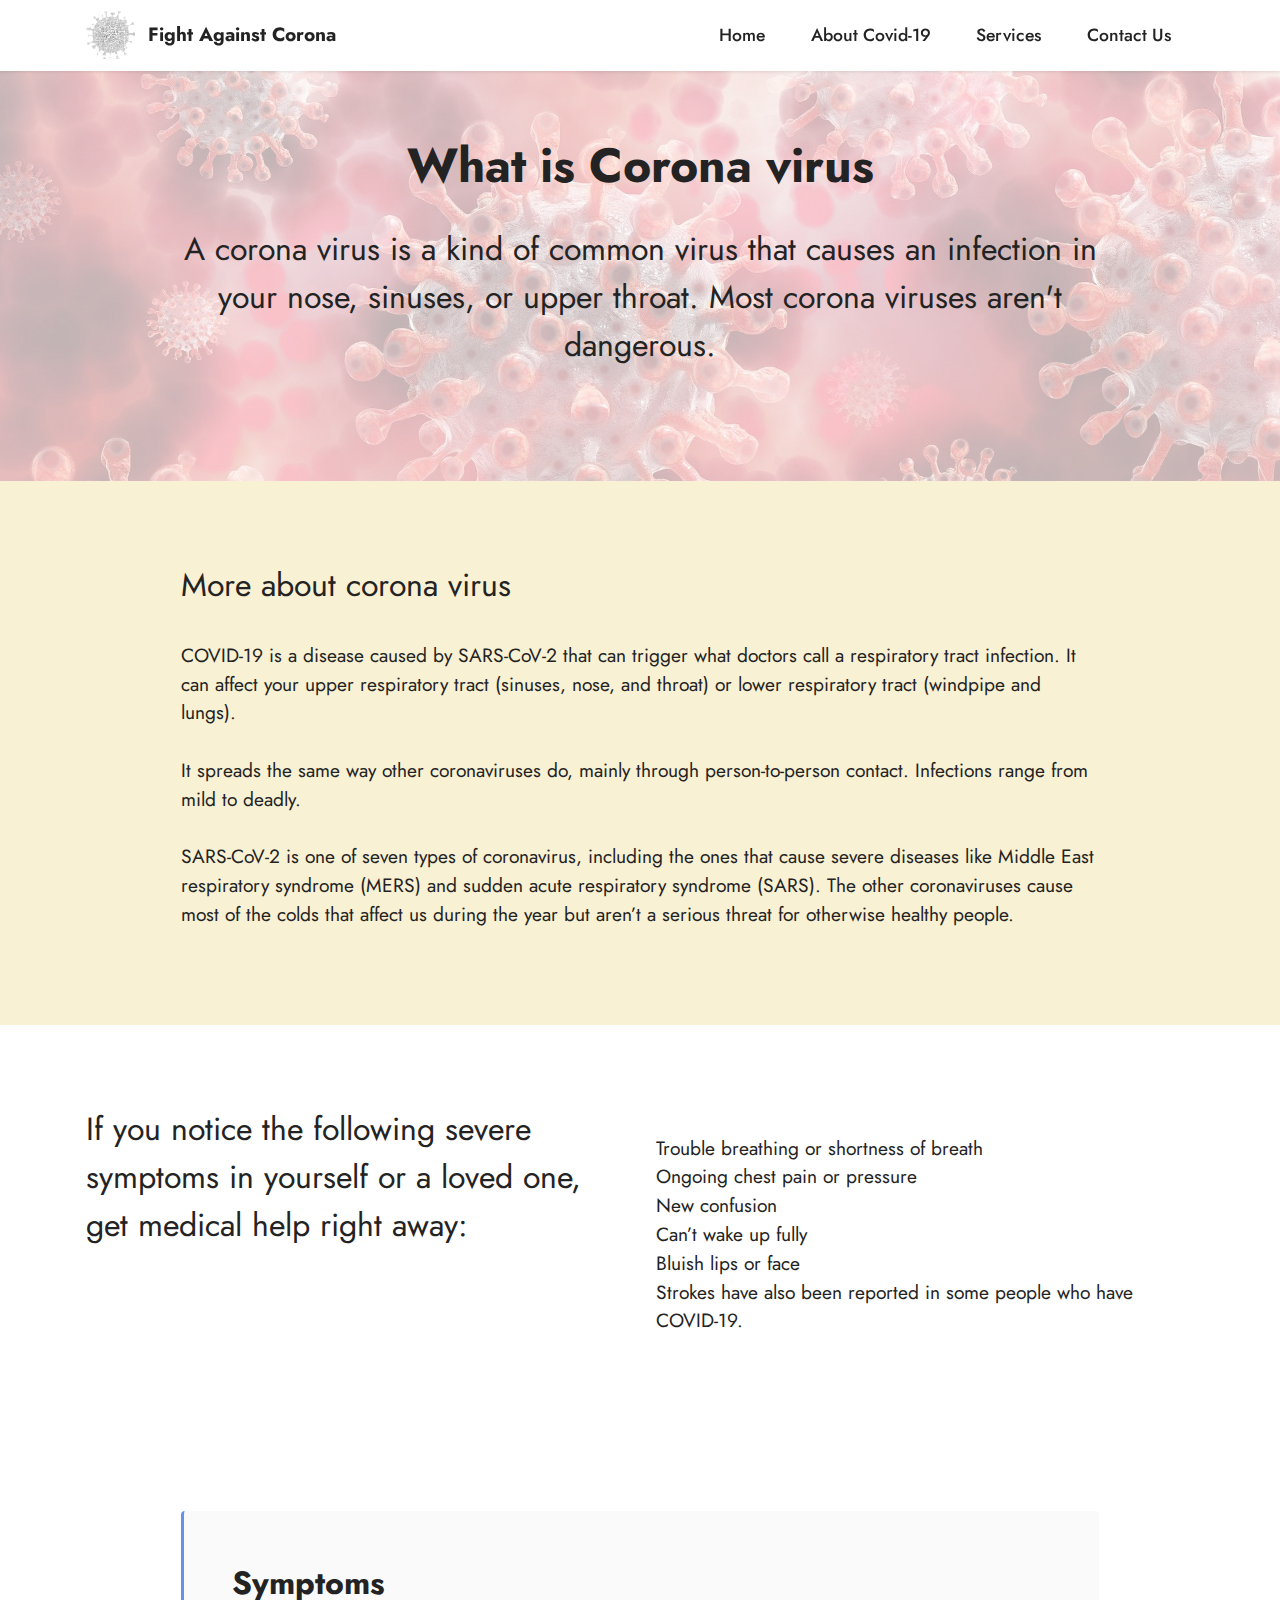
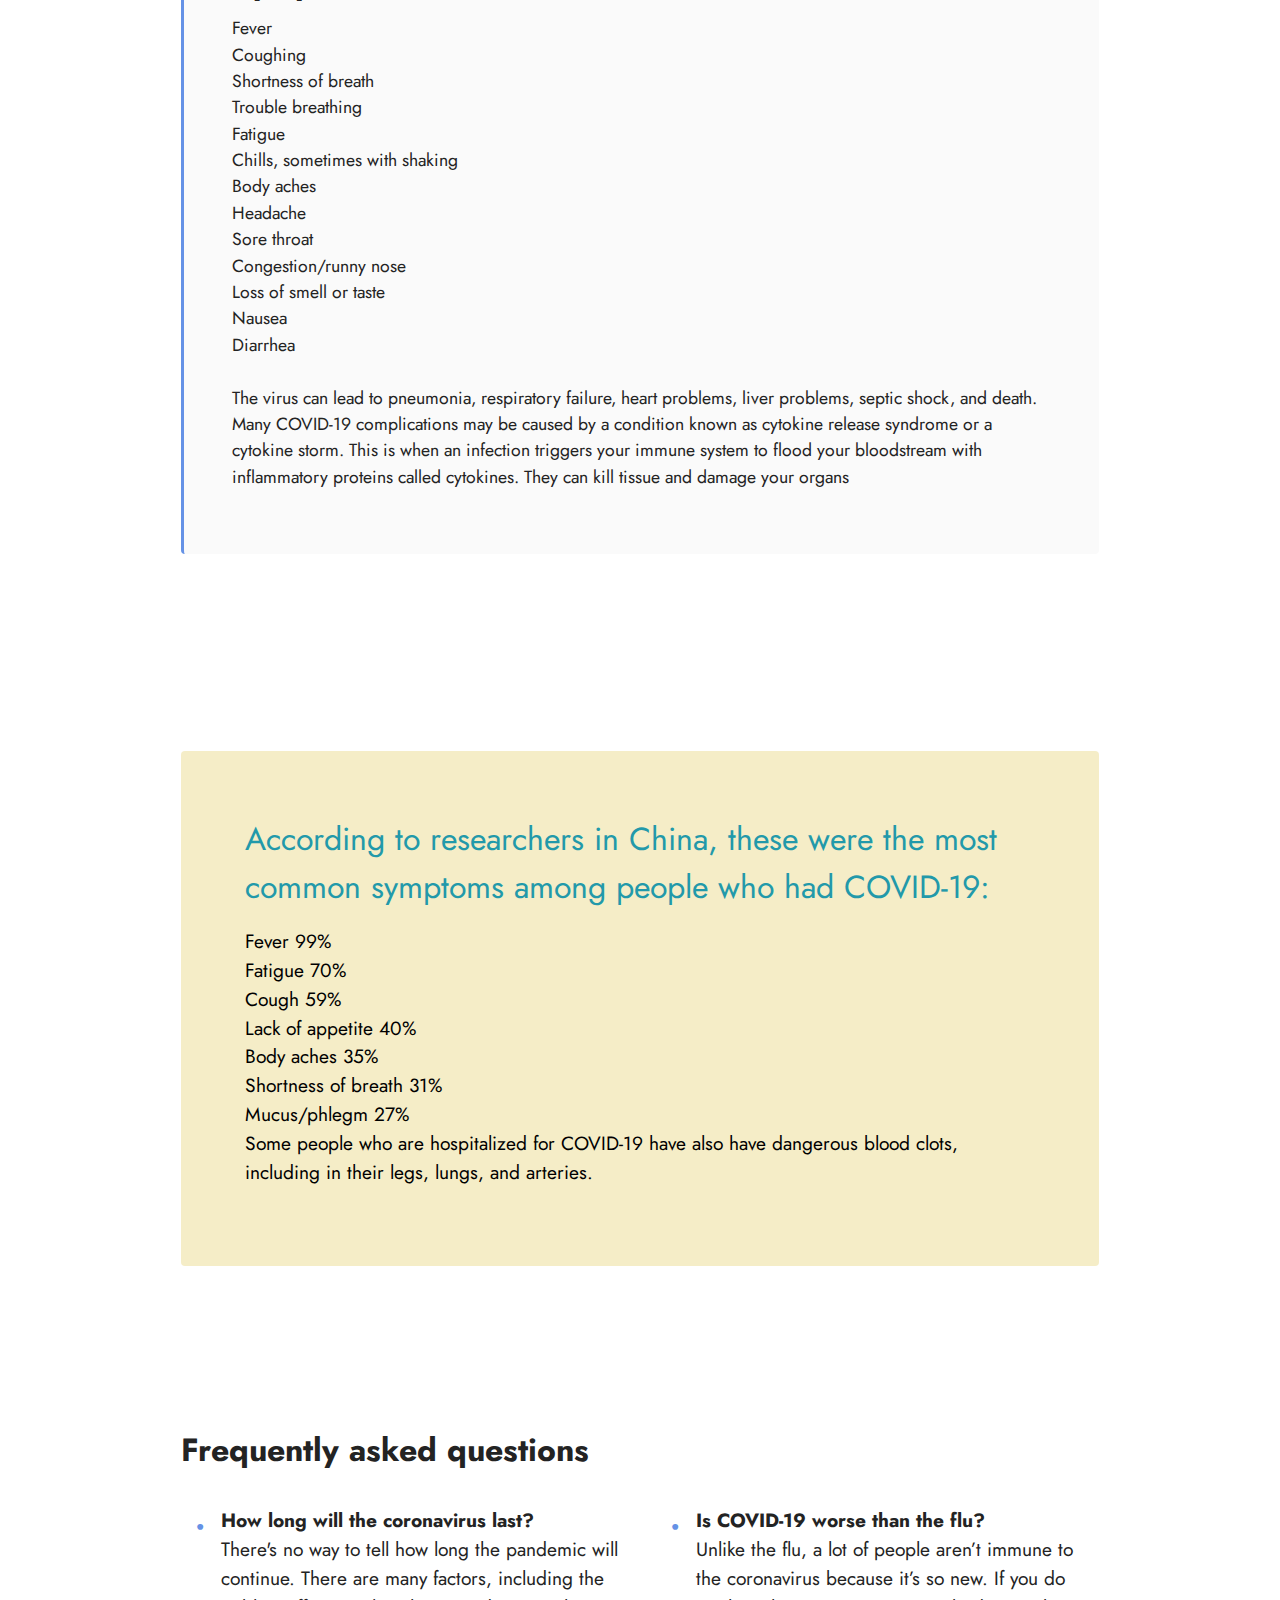
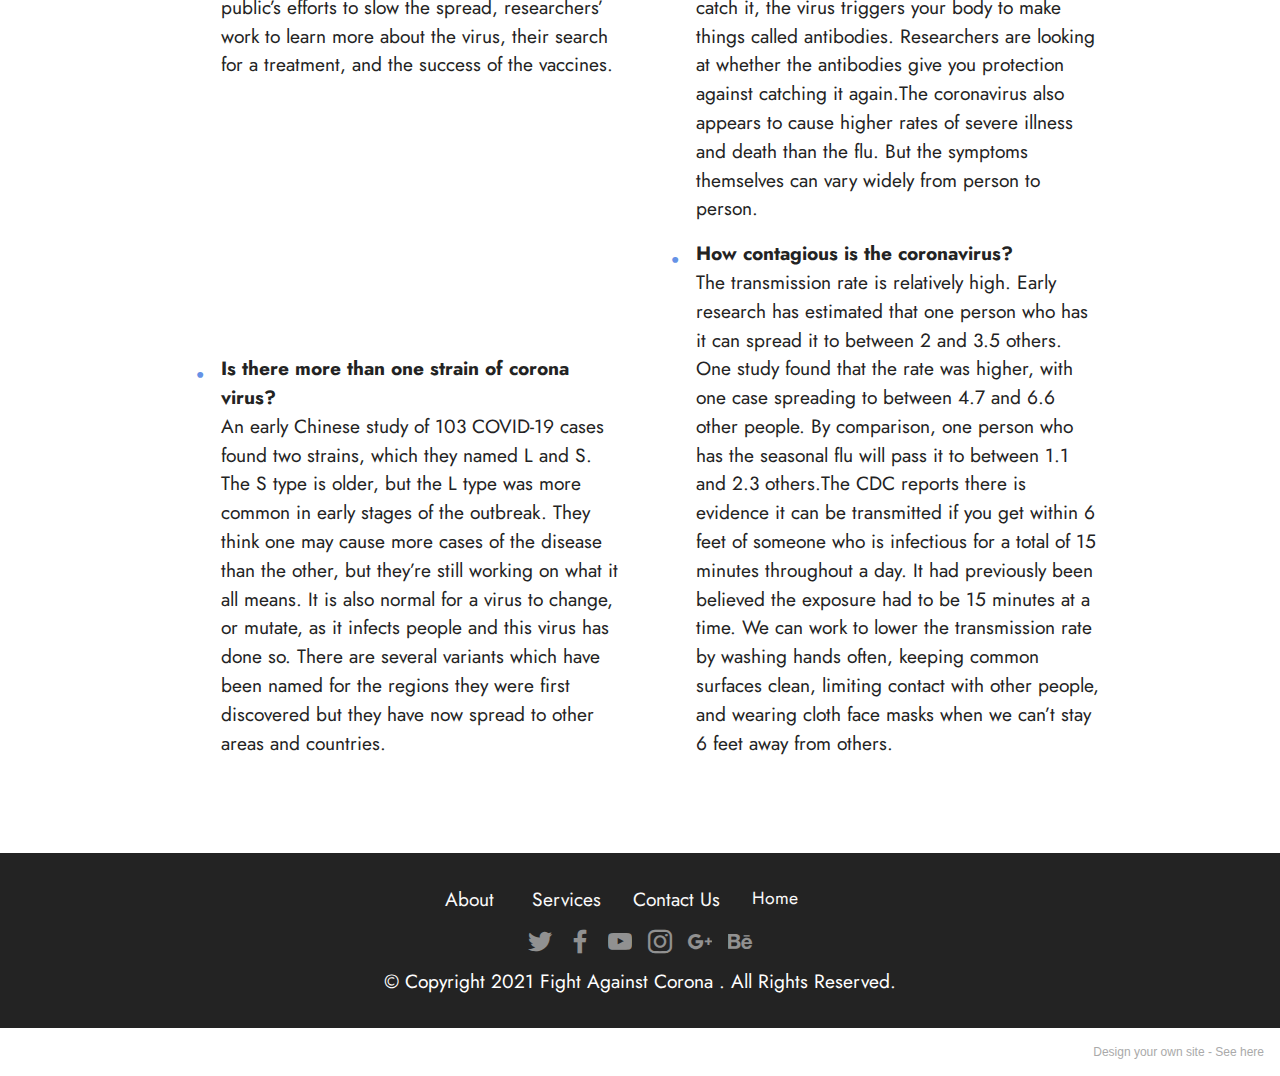
==== commit dfa1c77c: "create github pages" ====
--- a/page1.html
+++ b/page1.html
@@ -37,7 +37,7 @@
                         <img src="assets/images/mbr-135x133.png" alt="Mobirise" style="height: 3rem;">
                     </a>
                 </span>
-                <span class="navbar-caption-wrap"><a class="navbar-caption text-black display-7" href="https://mobiri.se">Fight Against Corona<br></a></span>
+                <span class="navbar-caption-wrap"><a class="navbar-caption text-black text-primary display-7" href="index.html#top">Fight Against Corona<br></a></span>
             </div>
             <button class="navbar-toggler" type="button" data-toggle="collapse" data-target="#navbarSupportedContent" aria-controls="navbarNavAltMarkup" aria-expanded="false" aria-label="Toggle navigation">
                 <div class="hamburger">
@@ -261,7 +261,7 @@
             </div>
         </div>
     </div>
-</section><section style="background-color: #fff; font-family: -apple-system, BlinkMacSystemFont, 'Segoe UI', 'Roboto', 'Helvetica Neue', Arial, sans-serif; color:#aaa; font-size:12px; padding: 0; align-items: center; display: flex;"><a href="https://mobirise.site/g" style="flex: 1 1; height: 3rem; padding-left: 1rem;"></a><p style="flex: 0 0 auto; margin:0; padding-right:1rem;">Created with Mobirise <a href="https://mobirise.site/u" style="color:#aaa;">website</a> template</p></section><script src="assets/web/assets/jquery/jquery.min.js"></script>  <script src="assets/popper/popper.min.js"></script>  <script src="assets/tether/tether.min.js"></script>  <script src="assets/bootstrap/js/bootstrap.min.js"></script>  <script src="assets/smoothscroll/smooth-scroll.js"></script>  <script src="assets/dropdown/js/nav-dropdown.js"></script>  <script src="assets/dropdown/js/navbar-dropdown.js"></script>  <script src="assets/touchswipe/jquery.touch-swipe.min.js"></script>  <script src="assets/parallax/jarallax.min.js"></script>  <script src="assets/theme/js/script.js"></script>  
+</section><section style="background-color: #fff; font-family: -apple-system, BlinkMacSystemFont, 'Segoe UI', 'Roboto', 'Helvetica Neue', Arial, sans-serif; color:#aaa; font-size:12px; padding: 0; align-items: center; display: flex;"><a href="https://mobirise.site/p" style="flex: 1 1; height: 3rem; padding-left: 1rem;"></a><p style="flex: 0 0 auto; margin:0; padding-right:1rem;">Design your own site - <a href="https://mobirise.site/w" style="color:#aaa;">See here</a></p></section><script src="assets/web/assets/jquery/jquery.min.js"></script>  <script src="assets/popper/popper.min.js"></script>  <script src="assets/tether/tether.min.js"></script>  <script src="assets/bootstrap/js/bootstrap.min.js"></script>  <script src="assets/smoothscroll/smooth-scroll.js"></script>  <script src="assets/dropdown/js/nav-dropdown.js"></script>  <script src="assets/dropdown/js/navbar-dropdown.js"></script>  <script src="assets/touchswipe/jquery.touch-swipe.min.js"></script>  <script src="assets/parallax/jarallax.min.js"></script>  <script src="assets/theme/js/script.js"></script>  
   
   
 </body>
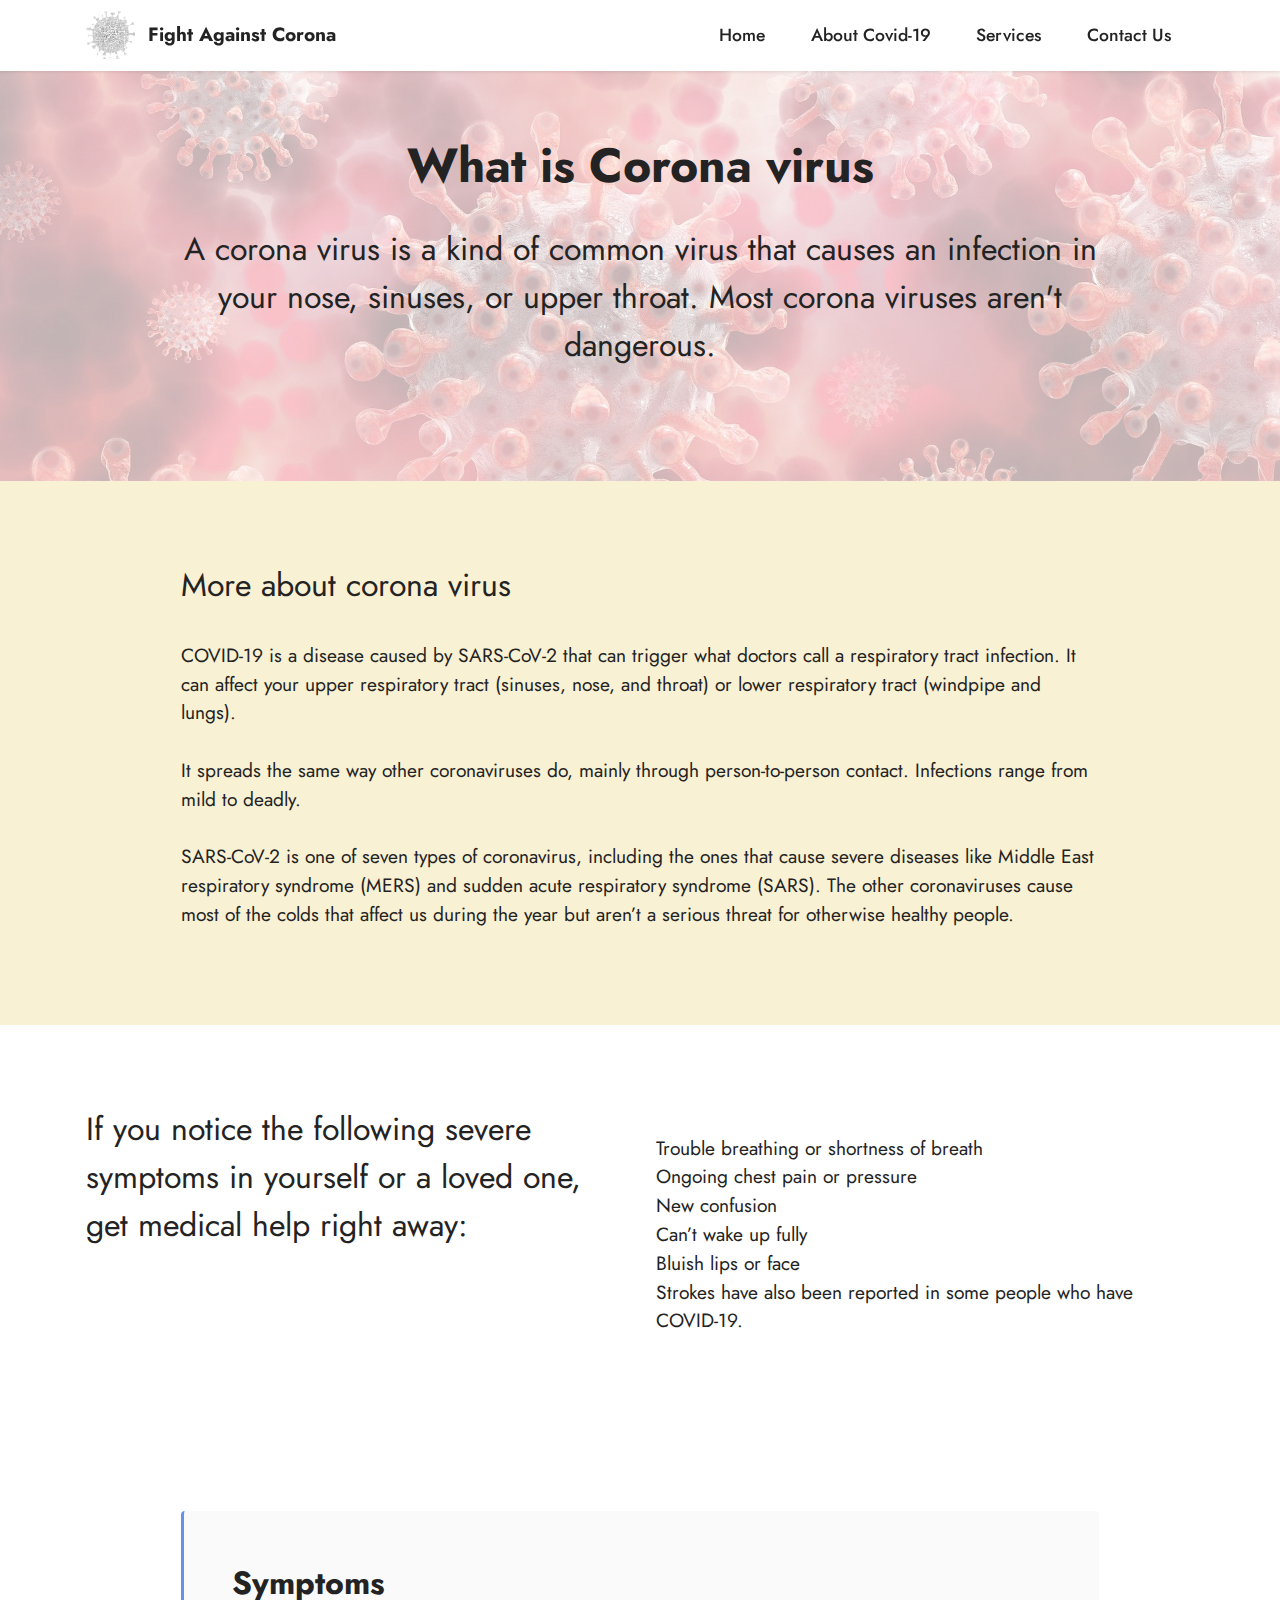
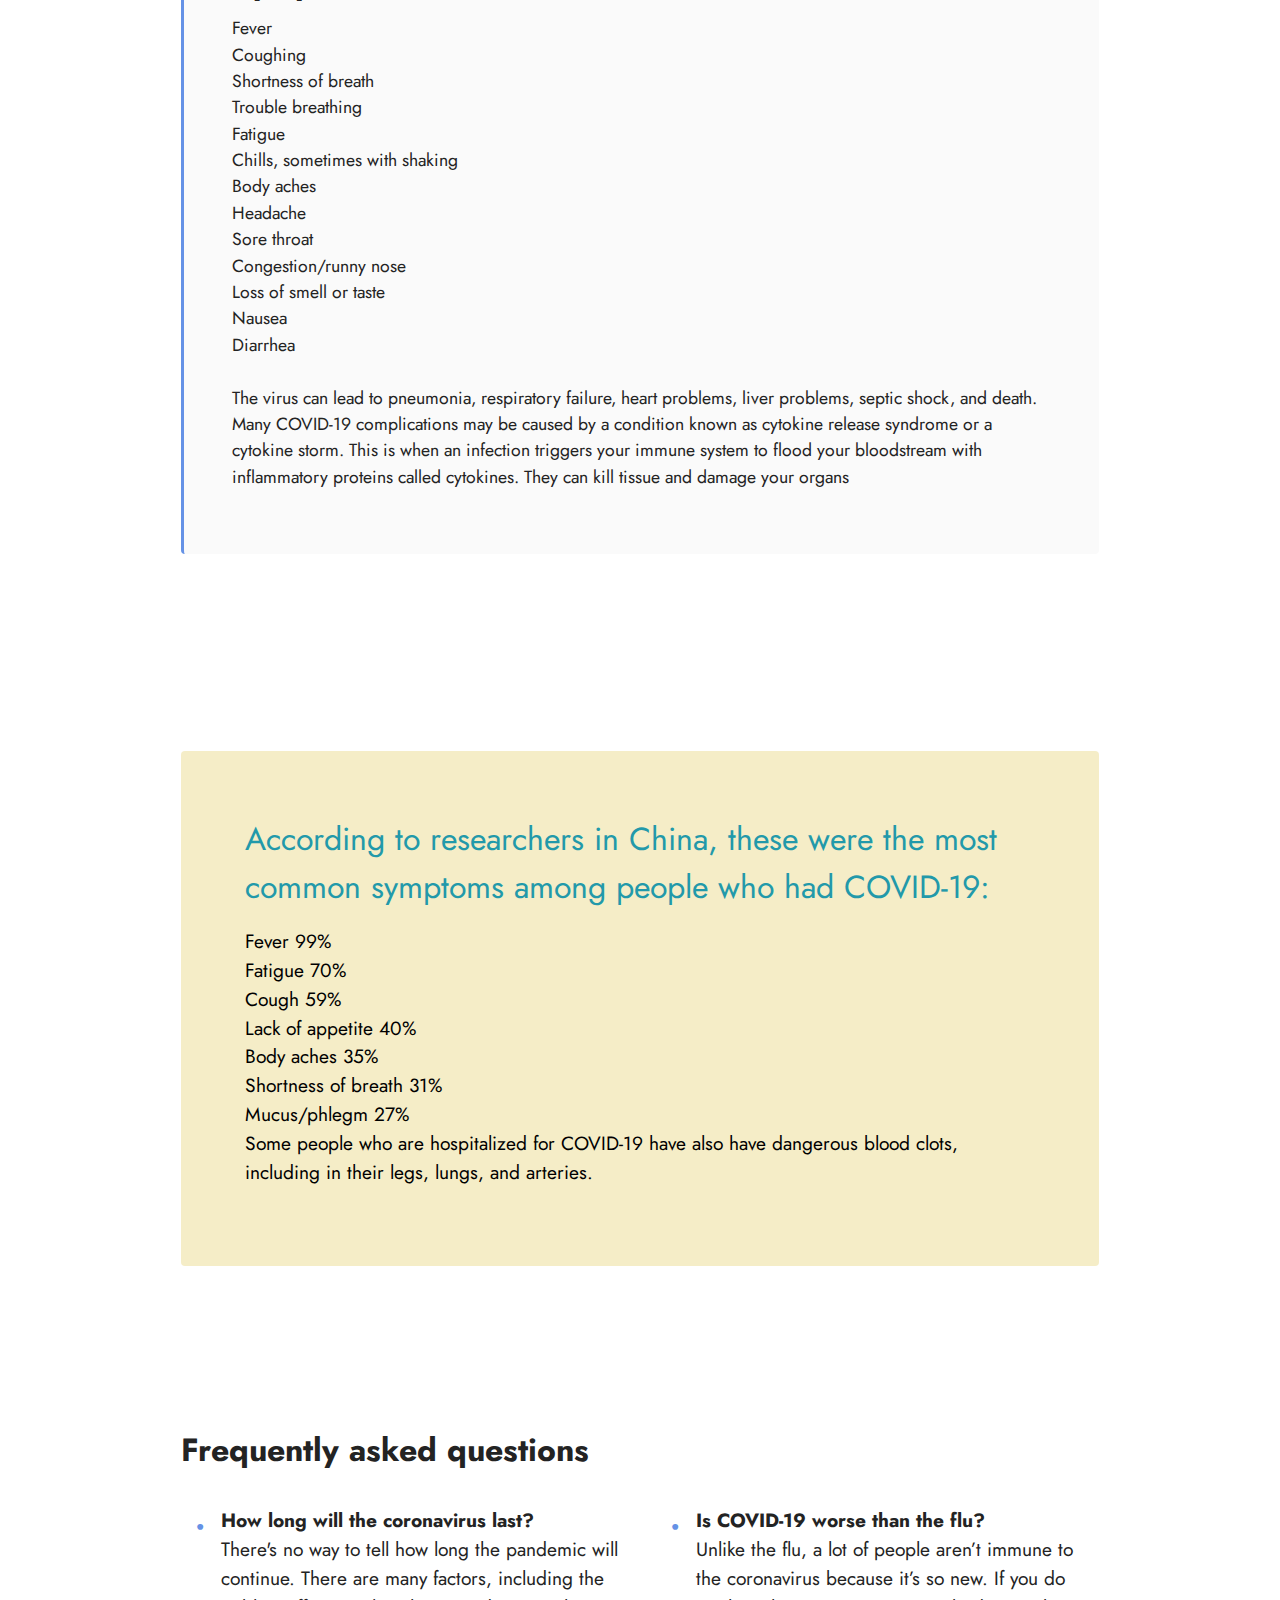
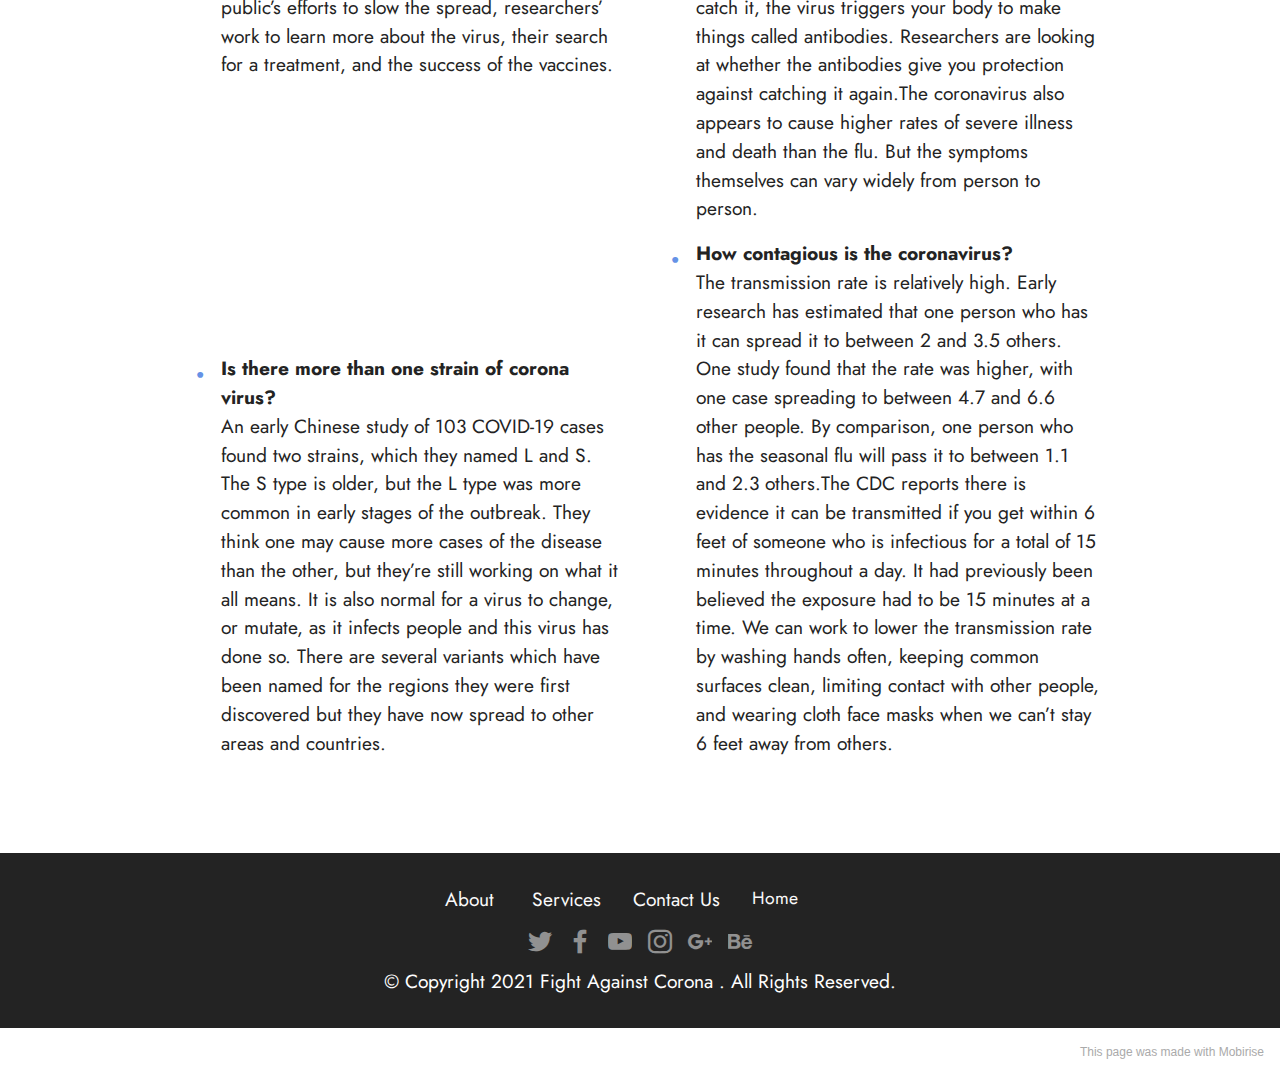
==== commit 23632afd: "create github pages" ====
--- a/page1.html
+++ b/page1.html
@@ -33,7 +33,7 @@
         <div class="container">
             <div class="navbar-brand">
                 <span class="navbar-logo">
-                    <a href="https://mobiri.se">
+                    <a href="index.html#top">
                         <img src="assets/images/mbr-135x133.png" alt="Mobirise" style="height: 3rem;">
                     </a>
                 </span>
@@ -261,7 +261,7 @@
             </div>
         </div>
     </div>
-</section><section style="background-color: #fff; font-family: -apple-system, BlinkMacSystemFont, 'Segoe UI', 'Roboto', 'Helvetica Neue', Arial, sans-serif; color:#aaa; font-size:12px; padding: 0; align-items: center; display: flex;"><a href="https://mobirise.site/p" style="flex: 1 1; height: 3rem; padding-left: 1rem;"></a><p style="flex: 0 0 auto; margin:0; padding-right:1rem;">Design your own site - <a href="https://mobirise.site/w" style="color:#aaa;">See here</a></p></section><script src="assets/web/assets/jquery/jquery.min.js"></script>  <script src="assets/popper/popper.min.js"></script>  <script src="assets/tether/tether.min.js"></script>  <script src="assets/bootstrap/js/bootstrap.min.js"></script>  <script src="assets/smoothscroll/smooth-scroll.js"></script>  <script src="assets/dropdown/js/nav-dropdown.js"></script>  <script src="assets/dropdown/js/navbar-dropdown.js"></script>  <script src="assets/touchswipe/jquery.touch-swipe.min.js"></script>  <script src="assets/parallax/jarallax.min.js"></script>  <script src="assets/theme/js/script.js"></script>  
+</section><section style="background-color: #fff; font-family: -apple-system, BlinkMacSystemFont, 'Segoe UI', 'Roboto', 'Helvetica Neue', Arial, sans-serif; color:#aaa; font-size:12px; padding: 0; align-items: center; display: flex;"><a href="https://mobirise.site/n" style="flex: 1 1; height: 3rem; padding-left: 1rem;"></a><p style="flex: 0 0 auto; margin:0; padding-right:1rem;"><a href="https://mobirise.site/c" style="color:#aaa;">This</a> page was made with Mobirise</p></section><script src="assets/web/assets/jquery/jquery.min.js"></script>  <script src="assets/popper/popper.min.js"></script>  <script src="assets/tether/tether.min.js"></script>  <script src="assets/bootstrap/js/bootstrap.min.js"></script>  <script src="assets/smoothscroll/smooth-scroll.js"></script>  <script src="assets/dropdown/js/nav-dropdown.js"></script>  <script src="assets/dropdown/js/navbar-dropdown.js"></script>  <script src="assets/touchswipe/jquery.touch-swipe.min.js"></script>  <script src="assets/parallax/jarallax.min.js"></script>  <script src="assets/theme/js/script.js"></script>  
   
   
 </body>
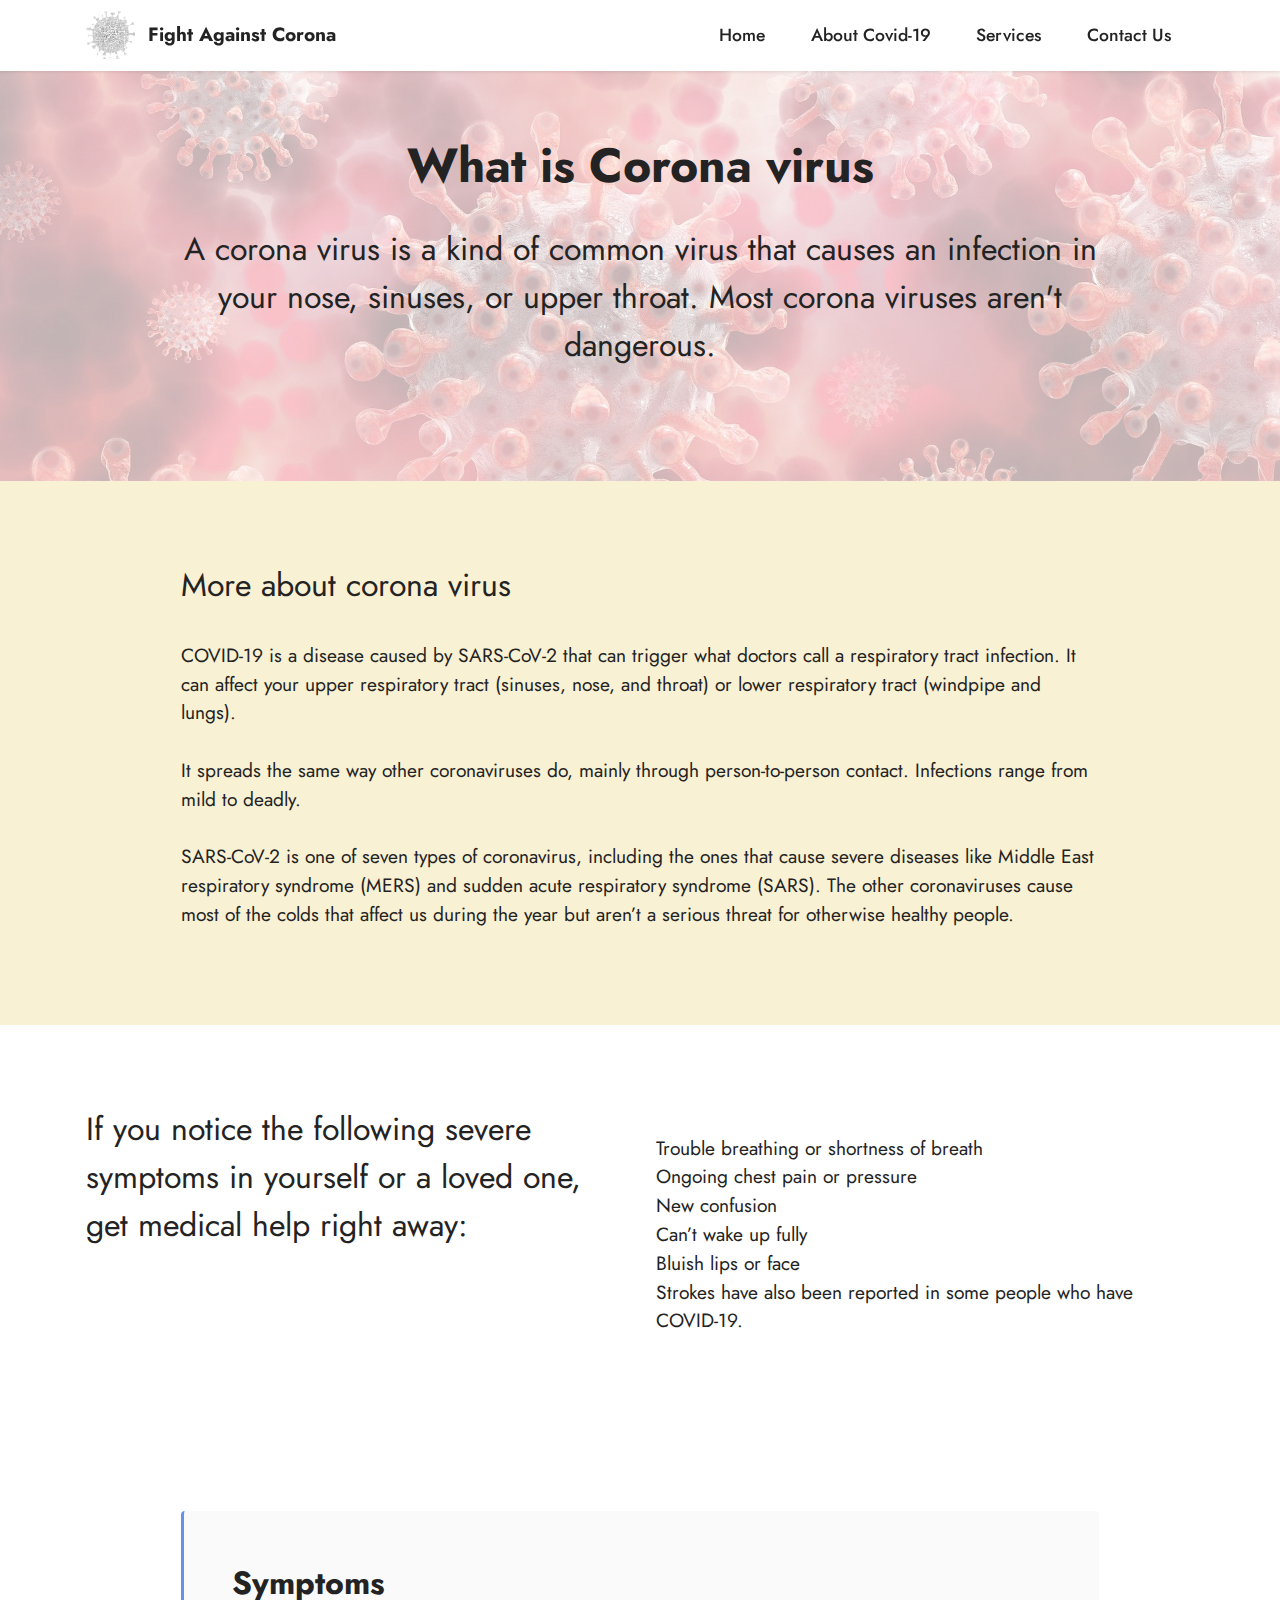
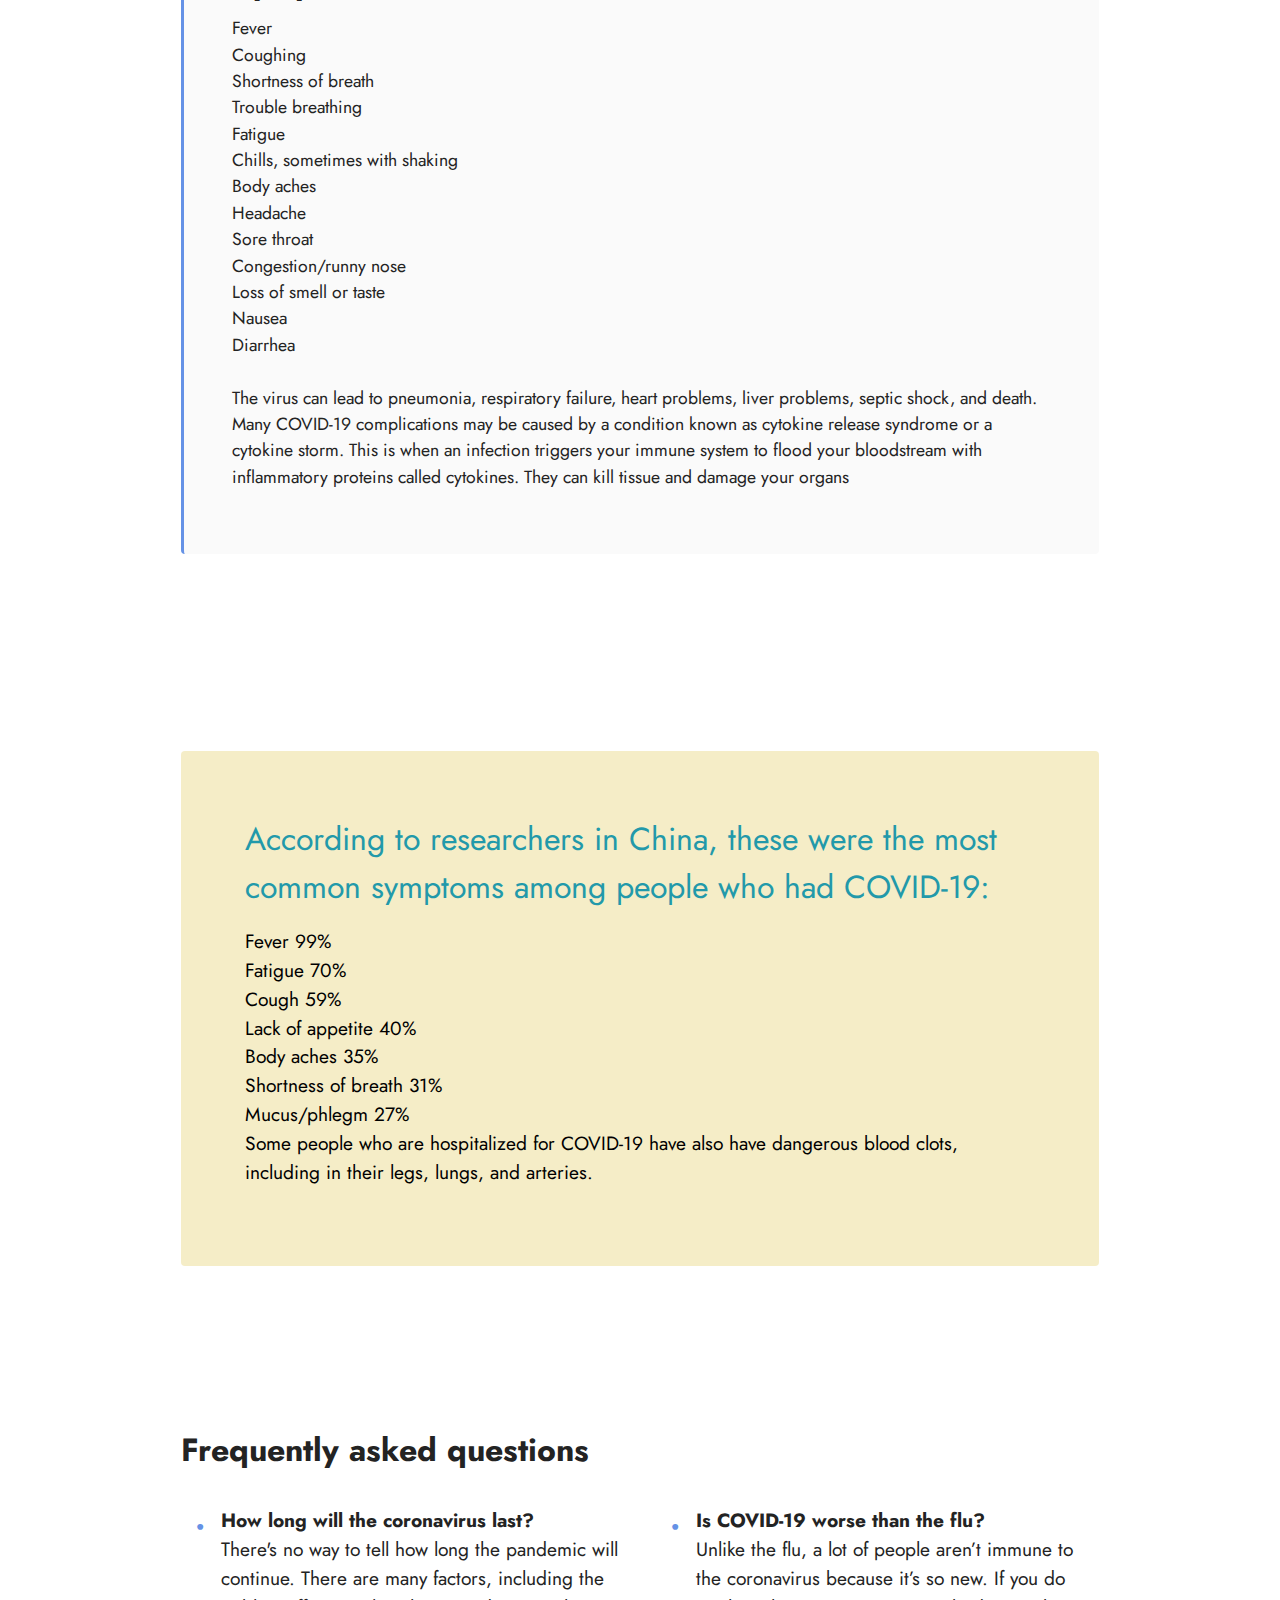
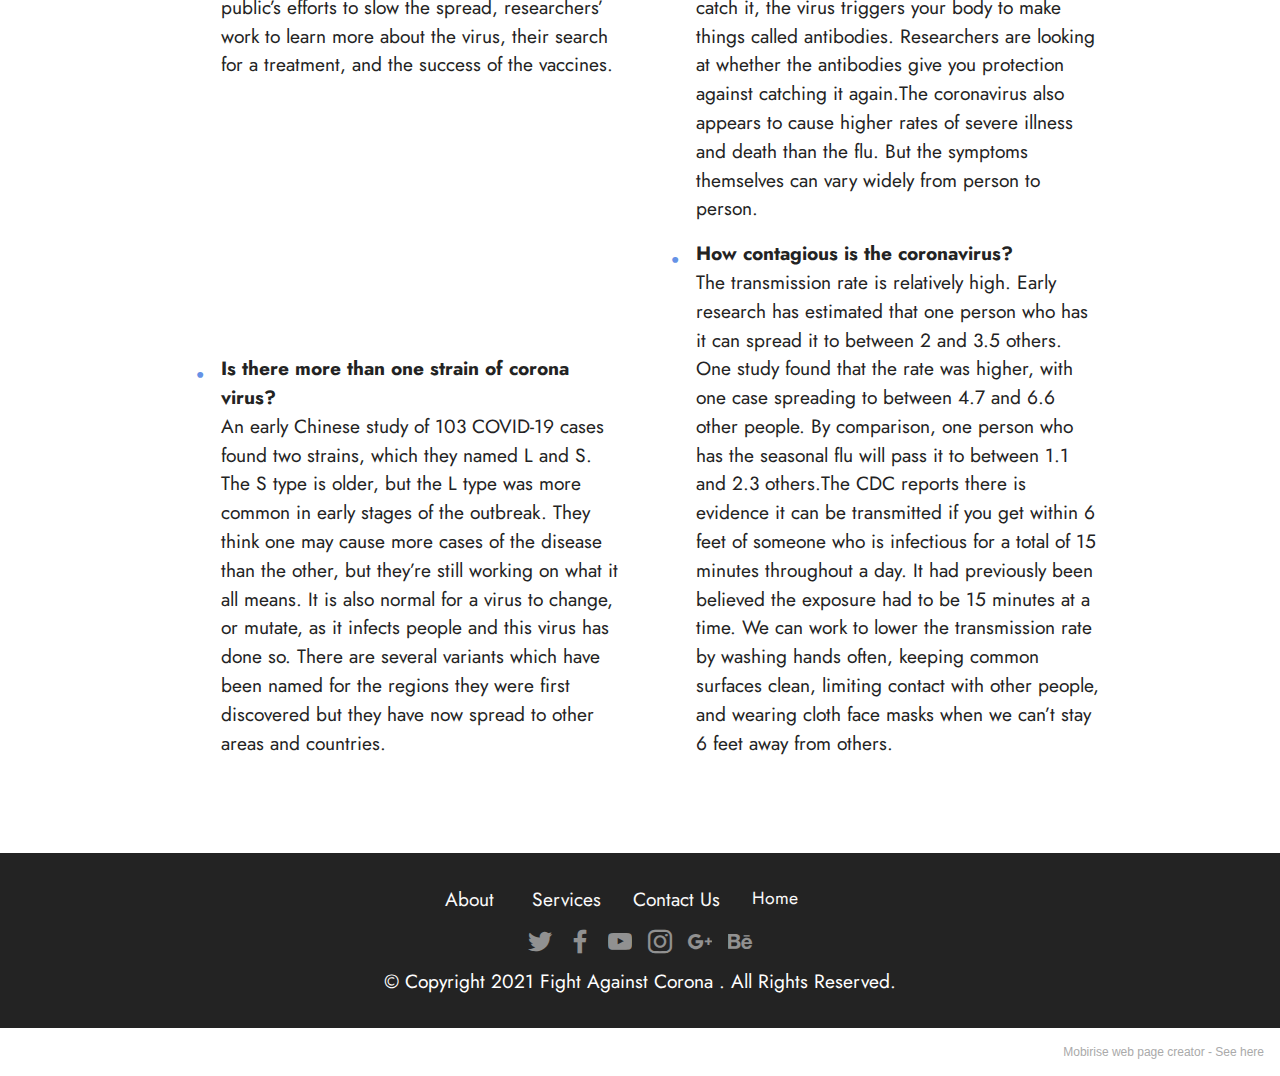
==== commit 05833ff6: "create github pages" ====
--- a/page1.html
+++ b/page1.html
@@ -261,7 +261,7 @@
             </div>
         </div>
     </div>
-</section><section style="background-color: #fff; font-family: -apple-system, BlinkMacSystemFont, 'Segoe UI', 'Roboto', 'Helvetica Neue', Arial, sans-serif; color:#aaa; font-size:12px; padding: 0; align-items: center; display: flex;"><a href="https://mobirise.site/n" style="flex: 1 1; height: 3rem; padding-left: 1rem;"></a><p style="flex: 0 0 auto; margin:0; padding-right:1rem;"><a href="https://mobirise.site/c" style="color:#aaa;">This</a> page was made with Mobirise</p></section><script src="assets/web/assets/jquery/jquery.min.js"></script>  <script src="assets/popper/popper.min.js"></script>  <script src="assets/tether/tether.min.js"></script>  <script src="assets/bootstrap/js/bootstrap.min.js"></script>  <script src="assets/smoothscroll/smooth-scroll.js"></script>  <script src="assets/dropdown/js/nav-dropdown.js"></script>  <script src="assets/dropdown/js/navbar-dropdown.js"></script>  <script src="assets/touchswipe/jquery.touch-swipe.min.js"></script>  <script src="assets/parallax/jarallax.min.js"></script>  <script src="assets/theme/js/script.js"></script>  
+</section><section style="background-color: #fff; font-family: -apple-system, BlinkMacSystemFont, 'Segoe UI', 'Roboto', 'Helvetica Neue', Arial, sans-serif; color:#aaa; font-size:12px; padding: 0; align-items: center; display: flex;"><a href="https://mobirise.site/g" style="flex: 1 1; height: 3rem; padding-left: 1rem;"></a><p style="flex: 0 0 auto; margin:0; padding-right:1rem;">Mobirise web page creator - <a href="https://mobirise.site/p" style="color:#aaa;">See here</a></p></section><script src="assets/web/assets/jquery/jquery.min.js"></script>  <script src="assets/popper/popper.min.js"></script>  <script src="assets/tether/tether.min.js"></script>  <script src="assets/bootstrap/js/bootstrap.min.js"></script>  <script src="assets/smoothscroll/smooth-scroll.js"></script>  <script src="assets/dropdown/js/nav-dropdown.js"></script>  <script src="assets/dropdown/js/navbar-dropdown.js"></script>  <script src="assets/touchswipe/jquery.touch-swipe.min.js"></script>  <script src="assets/parallax/jarallax.min.js"></script>  <script src="assets/theme/js/script.js"></script>  
   
   
 </body>
